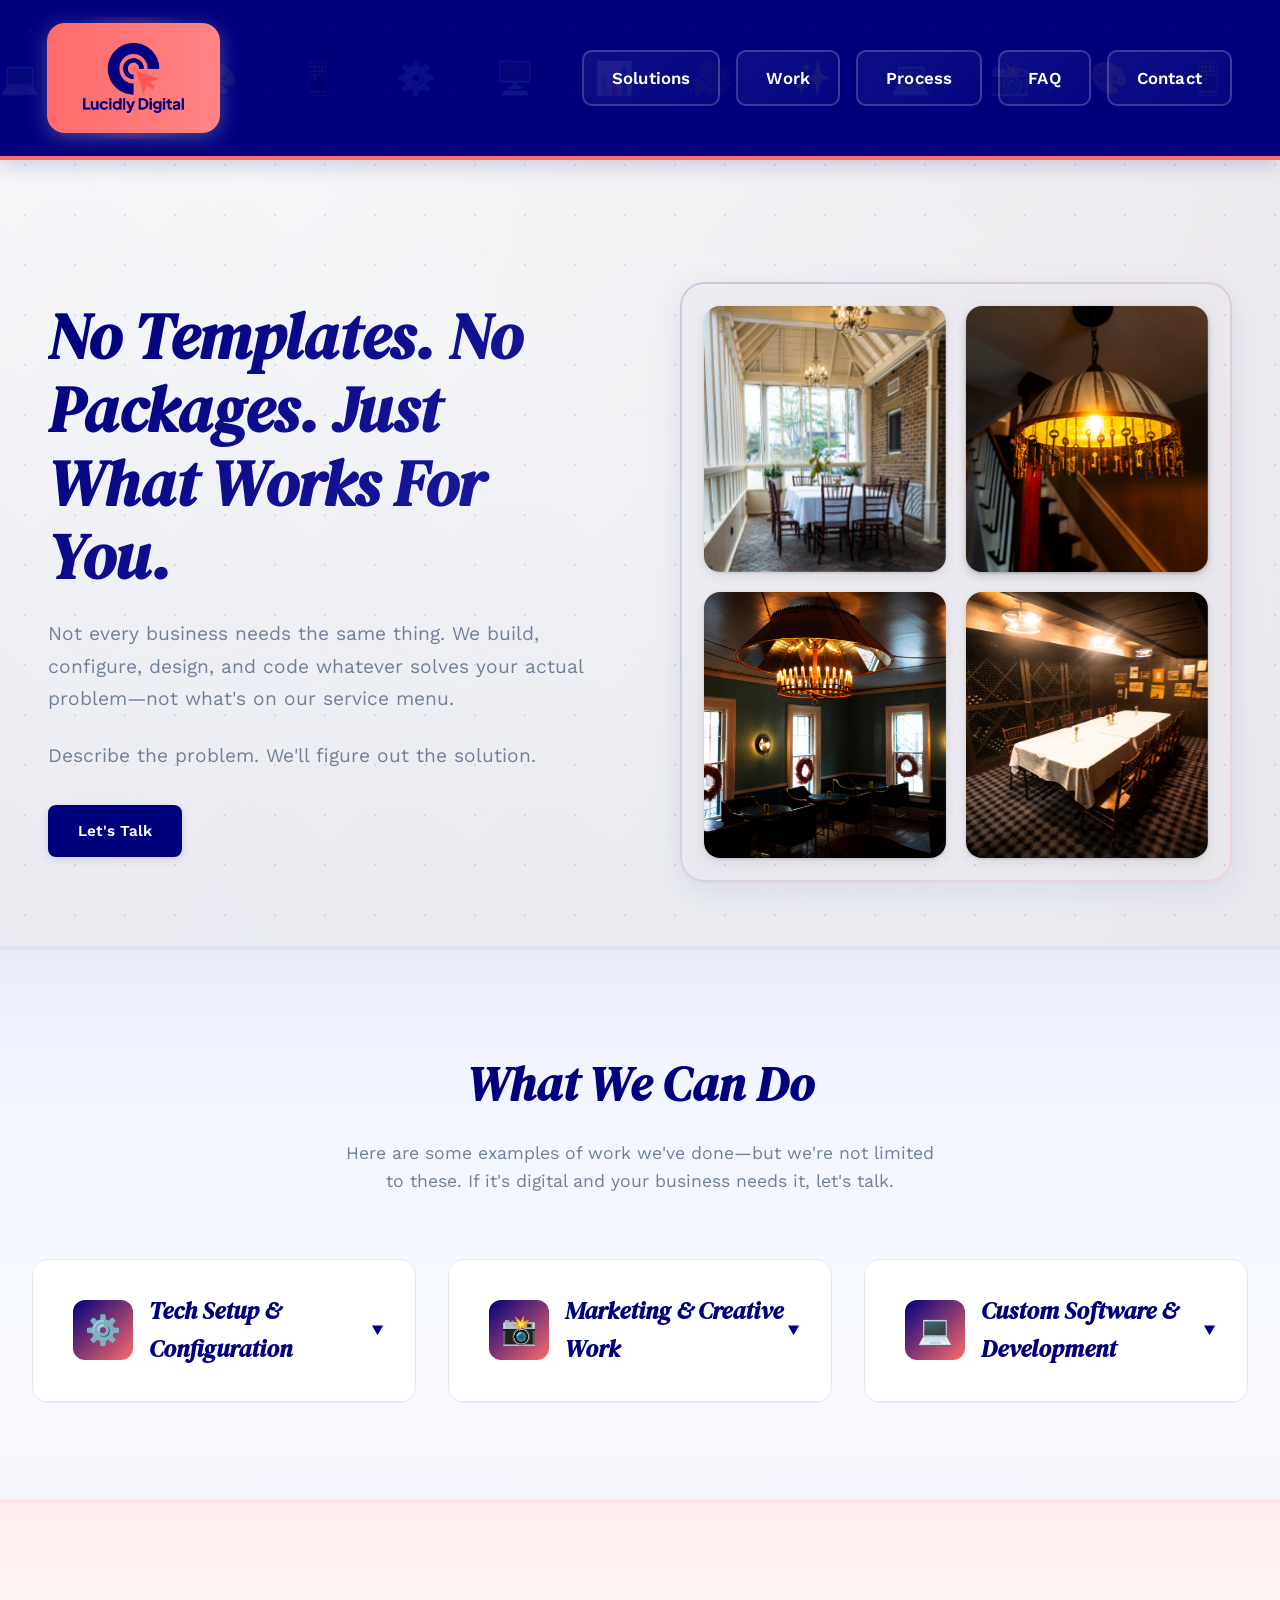
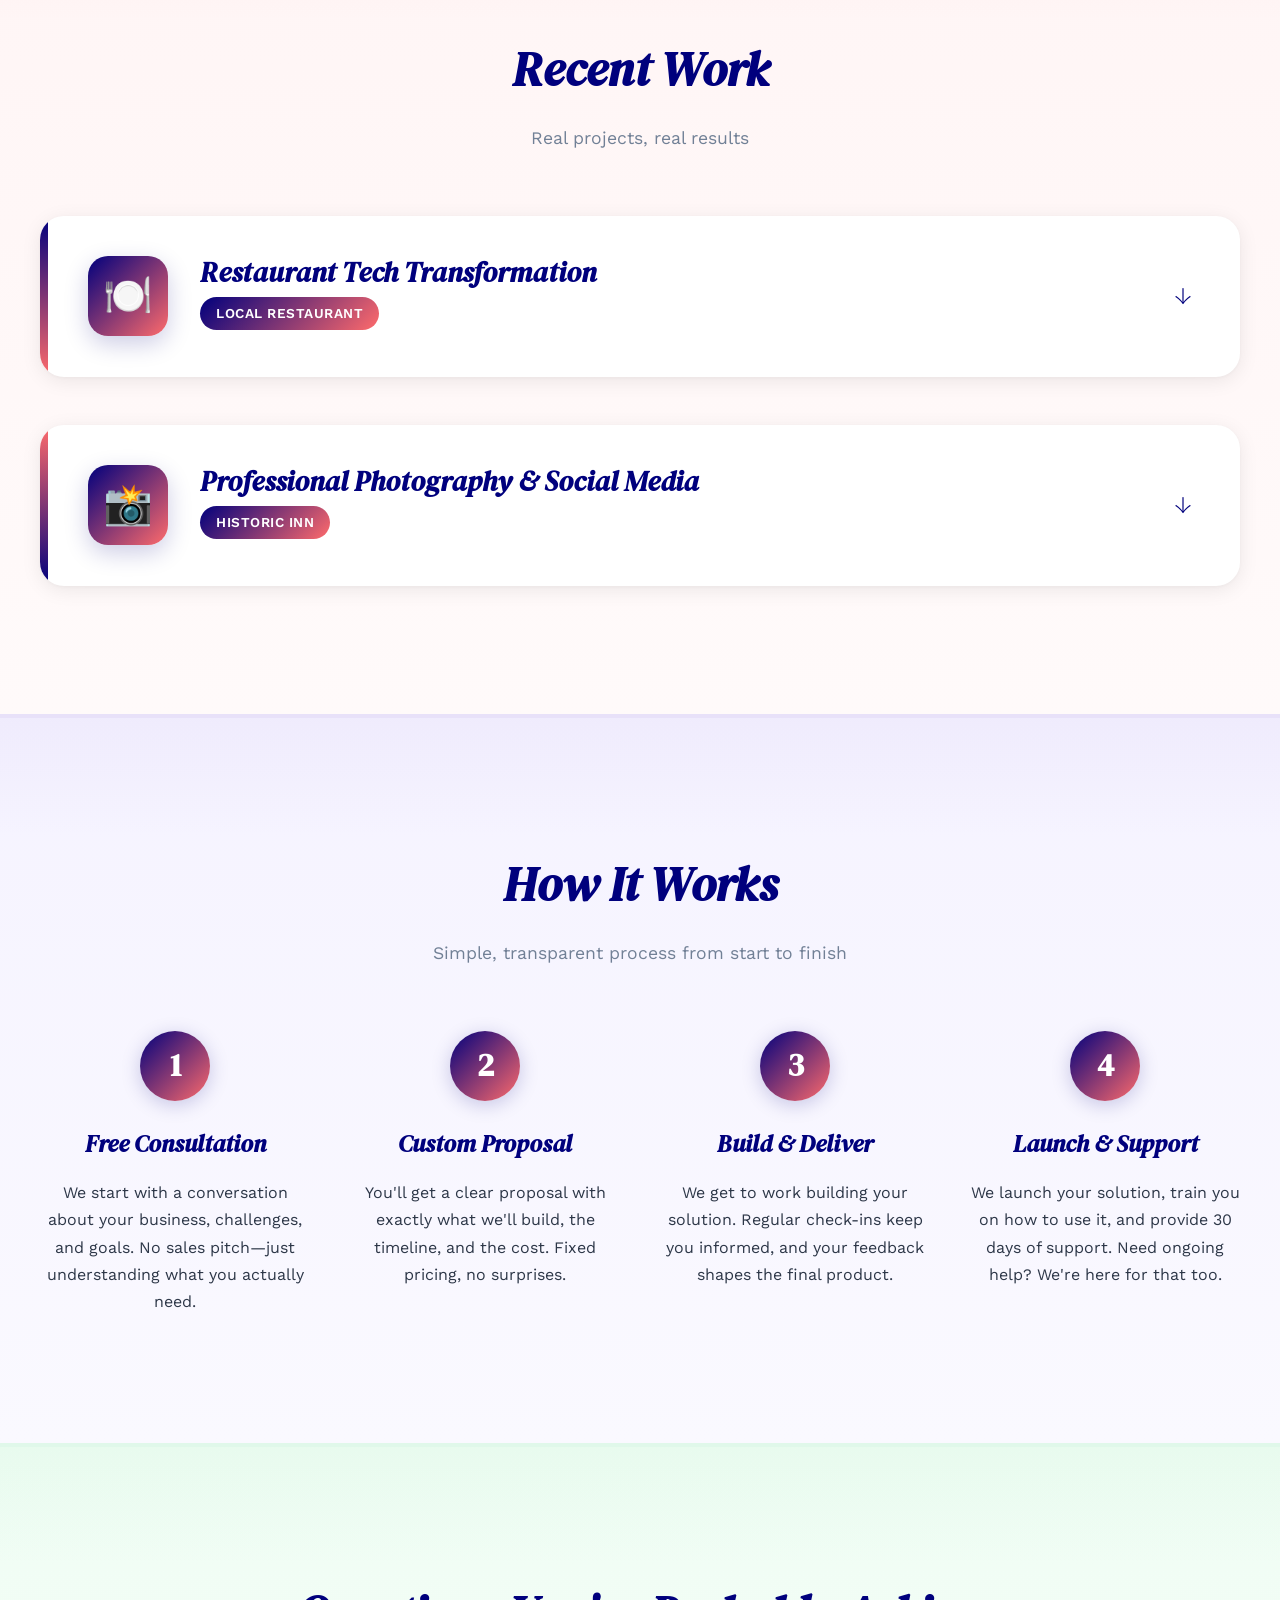
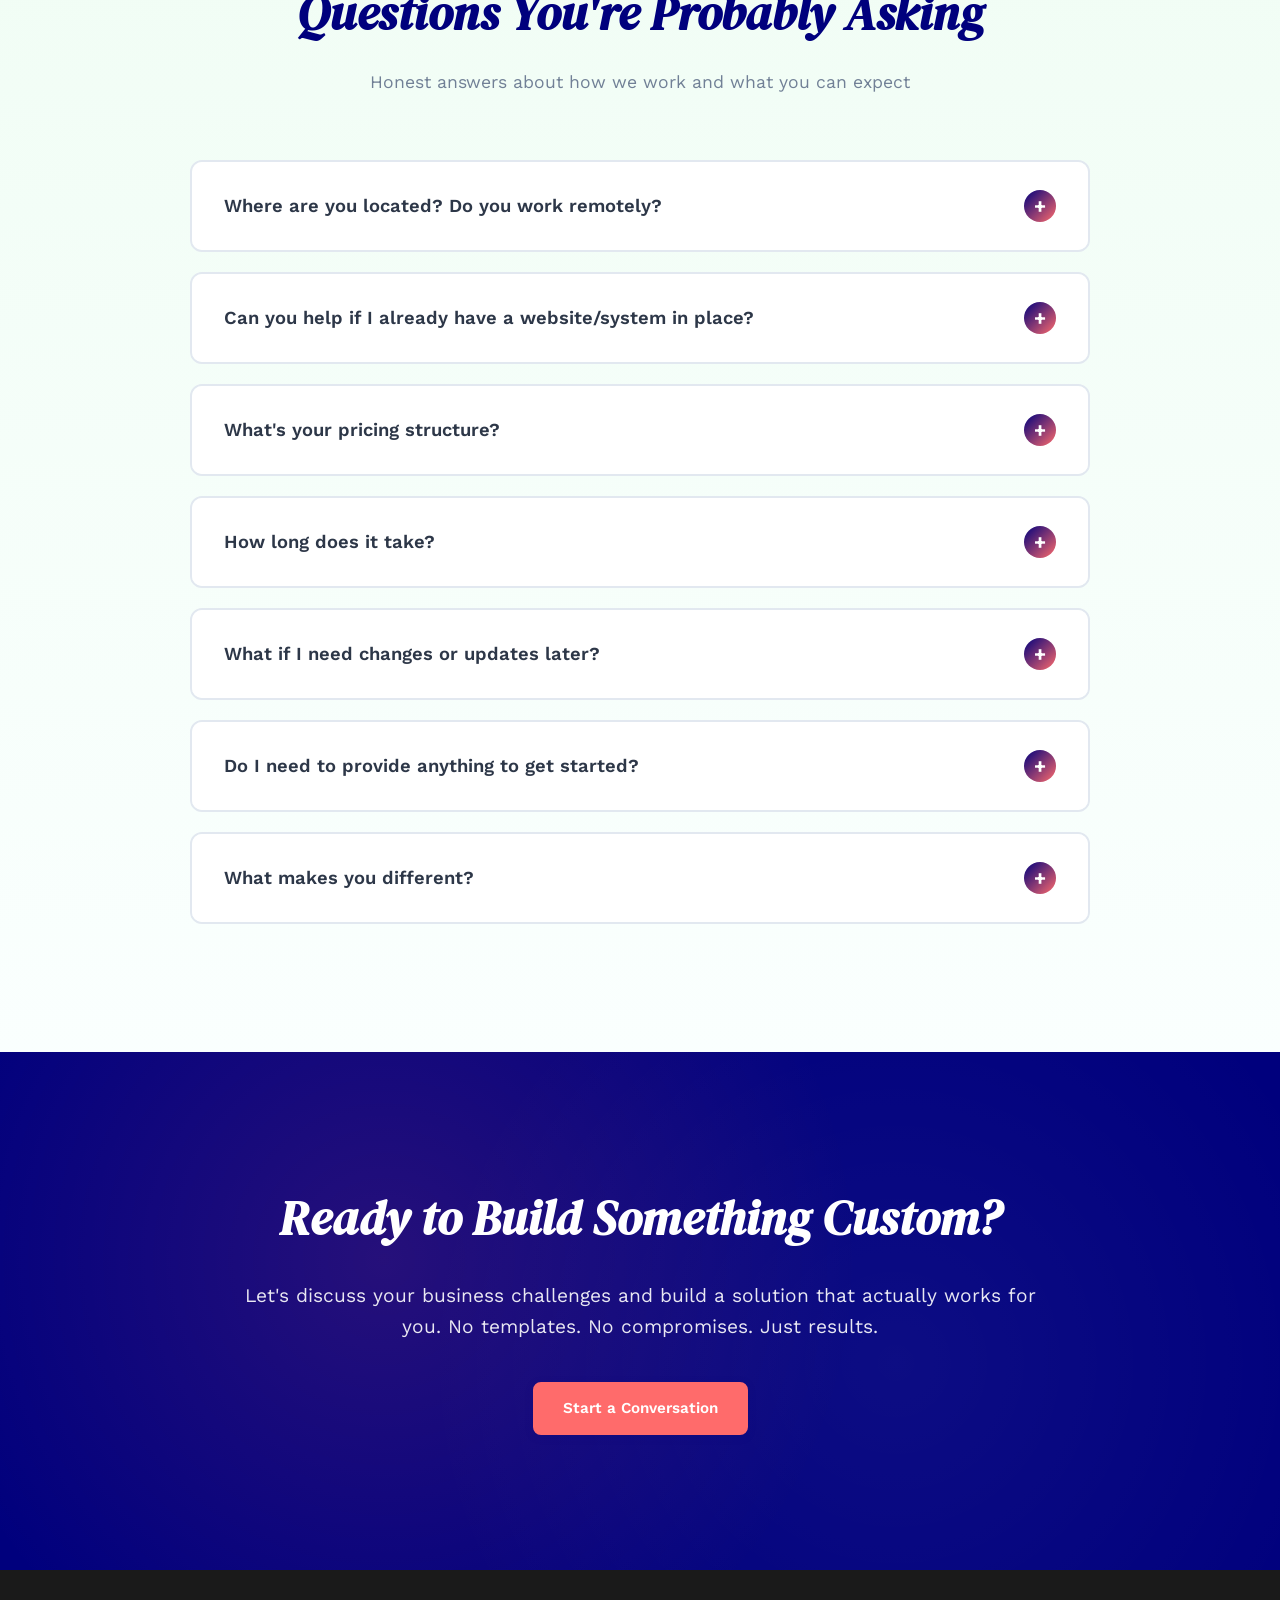
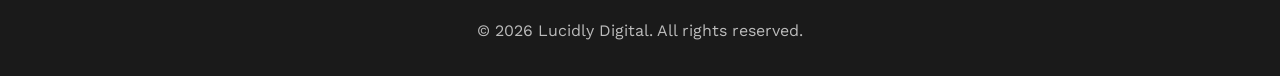
==== index.html @ 1b1ab9f8 "Add files via upload" ====
<!DOCTYPE html>
<html lang="en">
<head>
    <meta charset="UTF-8">
    <meta name="viewport" content="width=device-width, initial-scale=1.0">
    <title>Lucidly Digital - Comprehensive Digital Solutions for Modern Businesses</title>
    <link rel="preconnect" href="https://fonts.googleapis.com">
    <link rel="preconnect" href="https://fonts.gstatic.com" crossorigin>
    <link href="https://fonts.googleapis.com/css2?family=DM+Serif+Display:ital@0;1&family=Work+Sans:wght@300;400;500;600&display=swap" rel="stylesheet">
    <style>
        :root {
            --primary: #00007D;
            --secondary: #F8F9FA;
            --accent: #FF6B6B;
            --text: #2D3748;
            --text-light: #718096;
            --border: #E2E8F0;
            --card-bg: #FFFFFF;
        }

        * {
            margin: 0;
            padding: 0;
            box-sizing: border-box;
            -webkit-tap-highlight-color: transparent;
        }

        body {
            font-family: 'Work Sans', sans-serif;
            background: var(--secondary);
            color: var(--text);
            line-height: 1.6;
            overflow-x: hidden;
            -webkit-font-smoothing: antialiased;
            -moz-osx-font-smoothing: grayscale;
            -webkit-overflow-scrolling: touch;
            scroll-behavior: smooth;
        }

        html {
            scroll-behavior: smooth;
            scroll-padding-top: 100px; /* Account for fixed nav height + extra space */
        }

        /* Navigation - Strong Contrast */
        nav {
            position: fixed;
            top: 0;
            width: 100%;
            background: var(--primary);
            z-index: 1000;
            animation: slideDown 0.8s cubic-bezier(0.16, 1, 0.3, 1);
            box-shadow: 0 4px 20px rgba(0, 0, 125, 0.2);
            overflow: hidden;
        }

        /* Digital graphics background - computers, cameras, code symbols */
        nav::before {
            content: '💻 📸 🎨 📱 ⚙️ 🖥️ 📊 🎥 ✨ 💻 📸 🎨 📱 ⚙️ 🖥️ 📊 🎥 ✨ 💻 📸 🎨 📱 ⚙️ 🖥️ 📊 🎥 ✨ 💻 📸 🎨 📱 ⚙️ 🖥️ 📊 🎥 ✨ 💻 📸 🎨 📱 ⚙️ 🖥️ 📊 🎥 ✨ 💻 📸 🎨 📱 ⚙️ 🖥️ 📊 🎥 ✨ 💻 📸 🎨 📱 ⚙️ 🖥️ 📊 🎥 ✨ 💻 📸 🎨 📱 ⚙️ 🖥️ 📊 🎥 ✨';
            position: absolute;
            top: 0;
            left: 0;
            width: 200%;
            height: 100%;
            font-size: 2rem;
            opacity: 0.08;
            line-height: 90px;
            letter-spacing: 1.5rem;
            white-space: nowrap;
            pointer-events: none;
            display: flex;
            align-items: center;
            animation: iconScroll 60s linear infinite;
        }

        @keyframes iconScroll {
            0% {
                transform: translateX(0);
            }
            100% {
                transform: translateX(-50%);
            }
        }

        /* Accent dots pattern */
        nav::after {
            content: '';
            position: absolute;
            inset: 0;
            background-image: 
                radial-gradient(circle, rgba(255, 107, 107, 0.15) 1.5px, transparent 1.5px),
                radial-gradient(circle, rgba(255, 255, 255, 0.05) 1px, transparent 1px);
            background-size: 60px 60px, 30px 30px;
            background-position: 0 0, 15px 15px;
            opacity: 0.4;
            pointer-events: none;
        }

        /* Accent bar at bottom */
        nav {
            border-bottom: 4px solid var(--accent);
        }

        @keyframes slideDown {
            from {
                transform: translateY(-100%);
                opacity: 0;
            }
            to {
                transform: translateY(0);
                opacity: 1;
            }
        }

        nav .container {
            max-width: 1400px;
            margin: 0 auto;
            padding: 1.5rem 3rem;
            display: flex;
            justify-content: space-between;
            align-items: center;
            position: relative;
            z-index: 10;
        }

        .logo {
            display: flex;
            align-items: center;
            gap: 1.5rem;
            position: relative;
            padding: 1rem 2rem;
            border-radius: 16px;
            background: #ffffff;
            transition: all 0.4s cubic-bezier(0.4, 0, 0.2, 1);
            box-shadow: 
                0 4px 20px rgba(255, 255, 255, 0.3),
                0 2px 8px rgba(0, 0, 0, 0.1);
            z-index: 11;
            animation: logoFloat 4s ease-in-out infinite;
            border: 3px solid var(--accent);
        }

        @keyframes logoFloat {
            0%, 100% {
                transform: translateY(0px);
                box-shadow: 
                    0 4px 20px rgba(255, 255, 255, 0.3),
                    0 2px 8px rgba(0, 0, 0, 0.1);
            }
            50% {
                transform: translateY(-5px);
                box-shadow: 
                    0 8px 30px rgba(255, 255, 255, 0.4),
                    0 4px 16px rgba(255, 107, 107, 0.3);
            }
        }

        /* Glowing animated border */
        .logo::before {
            content: '';
            position: absolute;
            inset: -4px;
            background: linear-gradient(
                90deg,
                var(--accent) 0%,
                #ff8585 50%,
                var(--accent) 100%
            );
            background-size: 200% 100%;
            border-radius: 18px;
            z-index: -1;
            animation: borderGlow 3s linear infinite;
        }

        @keyframes borderGlow {
            0% { background-position: 0% 50%; }
            100% { background-position: 200% 50%; }
        }

        /* Outer glow pulse */
        .logo::after {
            content: '';
            position: absolute;
            inset: -10px;
            background: radial-gradient(
                circle,
                rgba(255, 107, 107, 0.5) 0%,
                transparent 70%
            );
            border-radius: 24px;
            z-index: -2;
            animation: outerGlow 2s ease-in-out infinite;
        }

        @keyframes outerGlow {
            0%, 100% {
                opacity: 0.6;
                transform: scale(1);
            }
            50% {
                opacity: 1;
                transform: scale(1.1);
            }
        }

        .logo:hover {
            transform: scale(1.08);
            border-color: #ff8585;
        }

        .logo-icon {
            height: 70px;
            width: auto;
            transition: all 0.4s cubic-bezier(0.4, 0, 0.2, 1);
            filter: drop-shadow(0 2px 6px rgba(255, 107, 107, 0.4));
            animation: iconBounce 3s ease-in-out infinite;
        }

        @keyframes iconBounce {
            0%, 100% {
                transform: scale(1) rotate(0deg);
            }
            50% {
                transform: scale(1.05) rotate(3deg);
            }
        }

        .logo:hover .logo-icon {
            transform: scale(1.15) rotate(-5deg);
            filter: drop-shadow(0 4px 12px rgba(255, 107, 107, 0.6));
        }

        .logo-text {
            height: 48px;
            width: auto;
        }

        .nav-links {
            display: flex;
            gap: 1rem;
            list-style: none;
            align-items: center;
            z-index: 11;
        }

        .nav-links a {
            color: white;
            text-decoration: none;
            font-weight: 600;
            font-size: 1.05rem;
            letter-spacing: 0.01em;
            padding: 1rem 1.75rem;
            border-radius: 10px;
            transition: all 0.3s ease;
            position: relative;
            border: 2px solid rgba(255, 255, 255, 0.2);
            background: linear-gradient(135deg, 
                rgba(255, 255, 255, 0.05) 0%, 
                rgba(255, 255, 255, 0.02) 100%);
        }

        .nav-links a::before {
            content: '';
            position: absolute;
            top: -4px;
            left: -4px;
            right: -4px;
            bottom: -4px;
            border: 2px solid transparent;
            border-radius: 12px;
            transition: all 0.3s ease;
        }

        .nav-links a:hover {
            background: white;
            color: var(--primary);
            border-color: white;
            transform: translateY(-2px);
        }

        .nav-links a:hover::before {
            border-color: var(--accent);
        }

        /* Active state for current page */
        .nav-links a.active {
            background: rgba(255, 255, 255, 0.15);
            border-color: rgba(255, 255, 255, 0.4);
        }

        /* Mobile Navigation - CSS-Only Dropdown (Checkbox Hack) */
        .nav-toggle {
            display: none;
        }

        .nav-toggle-label {
            display: none;
            cursor: pointer;
            padding: 0.75rem 1rem;
            background: rgba(255, 255, 255, 0.1);
            border: 2px solid rgba(255, 255, 255, 0.3);
            border-radius: 8px;
            color: white;
            font-weight: 600;
            font-size: 0.9rem;
            user-select: none;
        }

        @media (max-width: 768px) {
            .nav-toggle-label {
                display: block;
            }

            nav .container {
                flex-wrap: wrap;
                padding: 1rem;
            }

            .nav-links {
                width: 100%;
                order: 3;
                margin-top: 1rem;
                flex-direction: column;
                max-height: 0;
                overflow: hidden;
                opacity: 0;
                transition: max-height 0.3s ease, opacity 0.3s ease;
                gap: 0;
            }

            /* When checkbox is checked, show menu */
            .nav-toggle:checked ~ .nav-links {
                max-height: 500px;
                opacity: 1;
            }

            .nav-links li {
                width: 100%;
            }

            .nav-links a {
                width: 100%;
                display: block;
                text-align: center;
                padding: 1rem;
                font-size: 1rem;
                border-bottom: 1px solid rgba(255, 255, 255, 0.1);
            }
        }

        @media (max-width: 480px) {
            nav .nav-links {
                top: 70px;
            }

            nav .container {
                padding: 0.75rem 1rem;
            }

            .logo {
                padding: 0.75rem 1.25rem;
            }

            .logo-icon {
                height: 48px;
            }

            .logo-text {
                height: 32px;
            }
        }

        /* Hero Section - Modern integrated design */
        .hero {
            margin-top: 90px;
            padding: 6rem 0 0 0;
            background: linear-gradient(135deg, #f8f9fa 0%, #e8eaf0 100%);
            color: var(--text);
            position: relative;
            overflow: hidden;
        }

        /* Animated gradient background */
        .hero::before {
            content: '';
            position: absolute;
            top: -50%;
            left: -50%;
            width: 200%;
            height: 200%;
            background: linear-gradient(
                45deg,
                transparent 0%,
                rgba(0, 0, 125, 0.03) 25%,
                transparent 50%,
                rgba(255, 107, 107, 0.03) 75%,
                transparent 100%
            );
            animation: gradientShift 15s ease infinite;
            pointer-events: none;
        }

        /* Floating dots */
        .hero::after {
            content: '';
            position: absolute;
            top: 0;
            left: 0;
            width: 100%;
            height: 100%;
            background-image: 
                radial-gradient(circle, rgba(0, 0, 125, 0.1) 1px, transparent 1px),
                radial-gradient(circle, rgba(255, 107, 107, 0.1) 1px, transparent 1px);
            background-size: 50px 50px, 80px 80px;
            background-position: 0 0, 40px 40px;
            animation: floatDots 20s linear infinite;
            pointer-events: none;
        }

        @keyframes floatDots {
            0% { transform: translateY(0) translateX(0); }
            100% { transform: translateY(-50px) translateX(30px); }
        }

        @keyframes gradientShift {
            0% { transform: translate(0, 0) rotate(0deg); }
            50% { transform: translate(-20%, -20%) rotate(180deg); }
            100% { transform: translate(0, 0) rotate(360deg); }
        }

        .hero .container {
            max-width: 1400px;
            margin: 0 auto;
            padding: 6rem 3rem 4rem;
            position: relative;
            z-index: 2;
            display: grid;
            grid-template-columns: 1fr 1fr;
            gap: 5rem;
            align-items: center;
        }

        .hero-content {
            max-width: 600px;
        }

        /* Work gallery integrated into hero */
        .work-gallery {
            padding: 0;
            background: transparent;
        }

        .work-gallery .container {
            max-width: 1400px;
            margin: 0 auto;
            padding: 0;
        }

        /* Work showcase - clean modern grid */
        .work-showcase {
            position: relative;
            display: grid;
            grid-template-columns: repeat(2, 1fr);
            grid-template-rows: repeat(2, 1fr);
            gap: 1.25rem;
            height: 600px;
            border-radius: 24px;
            padding: 1.5rem;
            background: linear-gradient(135deg, 
                rgba(0, 0, 125, 0.02) 0%, 
                rgba(255, 107, 107, 0.02) 100%);
            box-shadow: 
                0 1px 2px rgba(0, 0, 125, 0.04),
                0 8px 32px rgba(0, 0, 125, 0.08);
        }

        .work-showcase::before {
            content: '';
            position: absolute;
            inset: 0;
            border-radius: 24px;
            padding: 2px;
            background: linear-gradient(135deg, 
                rgba(0, 0, 125, 0.15), 
                rgba(255, 107, 107, 0.15));
            -webkit-mask: linear-gradient(#fff 0 0) content-box, 
                          linear-gradient(#fff 0 0);
            -webkit-mask-composite: xor;
            mask-composite: exclude;
        }

        .work-image {
            border-radius: 16px;
            overflow: hidden;
            box-shadow: 
                0 4px 12px rgba(0, 0, 0, 0.08),
                0 1px 3px rgba(0, 0, 0, 0.12);
            transition: all 0.6s cubic-bezier(0.16, 1, 0.3, 1);
            position: relative;
            opacity: 0;
            pointer-events: none;
            background: #f0f0f0;
        }

        .work-image.active {
            opacity: 1;
            pointer-events: auto;
            animation: imageReveal 0.8s cubic-bezier(0.16, 1, 0.3, 1) forwards;
        }

        @keyframes imageReveal {
            from {
                opacity: 0;
                transform: scale(0.94);
            }
            to {
                opacity: 1;
                transform: scale(1);
            }
        }

        .work-image img {
            width: 100%;
            height: 100%;
            object-fit: cover;
            display: block;
            transition: transform 0.6s cubic-bezier(0.16, 1, 0.3, 1);
            image-rendering: auto;
            -webkit-backface-visibility: hidden;
            backface-visibility: hidden;
        }

        .work-image:hover {
            box-shadow: 
                0 12px 32px rgba(0, 0, 0, 0.16),
                0 2px 6px rgba(0, 0, 0, 0.12);
            transform: translateY(-4px);
        }

        .work-image:hover img {
            transform: scale(1.05);
        }

        /* Grid positioning for clean 2x2 layout */
        .work-image[data-position="0"] {
            grid-column: 1;
            grid-row: 1;
        }

        .work-image[data-position="1"] {
            grid-column: 2;
            grid-row: 1;
        }

        .work-image[data-position="2"] {
            grid-column: 1;
            grid-row: 2;
        }

        .work-image[data-position="3"] {
            grid-column: 2;
            grid-row: 2;
        }

        /* Responsive: stack on mobile */
        @media (max-width: 968px) {
            .hero {
                margin-top: 70px;
            }

            .hero .container {
                grid-template-columns: 1fr;
                gap: 3rem;
                padding: 4rem 1.5rem 2rem;
            }

            .hero-content {
                text-align: center;
                max-width: 100%;
            }
            
            .work-showcase {
                height: 450px;
                gap: 1rem;
                padding: 1rem;
            }

            .hero h1 {
                font-size: 2.5rem;
            }

            .hero p {
                font-size: 1.1rem;
            }

            .consultation-text {
                font-size: 0.95rem;
            }
        }

        @media (max-width: 640px) {
            .hero {
                margin-top: 65px;
            }

            .hero .container {
                padding: 2rem 1rem 1.5rem;
                gap: 2rem;
            }

            .work-showcase {
                height: 350px;
                gap: 0.5rem;
                padding: 0.75rem;
            }

            .hero h1 {
                font-size: 2rem;
                line-height: 1.2;
            }

            .hero p {
                font-size: 1rem;
            }

            .consultation-text {
                font-size: 0.9rem;
                margin-bottom: 1.5rem !important;
            }

            .cta-button {
                font-size: 1rem;
                padding: 0.9rem 2rem;
            }
        }

        .hero h1 {
            font-family: 'DM Serif Display', serif;
            font-size: 4rem;
            margin-bottom: 1.5rem;
            font-style: italic;
            line-height: 1.15;
            color: var(--primary);
            animation: fadeInUp 0.8s ease-out 0.2s both;
            background: linear-gradient(135deg, var(--primary) 0%, #1a1a9d 50%, var(--primary) 100%);
            background-size: 200% 100%;
            -webkit-background-clip: text;
            -webkit-text-fill-color: transparent;
            background-clip: text;
            animation: fadeInUp 0.8s ease-out 0.2s both, shimmer 3s ease-in-out infinite;
        }

        @keyframes shimmer {
            0%, 100% { background-position: 0% 50%; }
            50% { background-position: 100% 50%; }
        }

        .hero p {
            font-size: 1.2rem;
            max-width: 540px;
            margin-bottom: 2.5rem;
            font-weight: 400;
            color: var(--text-light);
            line-height: 1.7;
            animation: fadeInUp 0.8s ease-out 0.4s both;
        }

        .consultation-text {
            font-size: 1rem;
            font-weight: 500;
            color: var(--primary);
            margin-bottom: 2rem !important;
            margin-top: -1rem;
            animation: fadeInUp 0.8s ease-out 0.5s both;
        }

        .cta-button {
            display: inline-block;
            background: var(--primary);
            color: white;
            padding: 0.75rem 1.75rem;
            border-radius: 8px;
            text-decoration: none;
            font-weight: 600;
            font-size: 0.95rem;
            transition: all 0.3s cubic-bezier(0.16, 1, 0.3, 1);
            animation: fadeInUp 0.8s ease-out 0.6s both;
            border: 2px solid var(--primary);
            box-shadow: 0 2px 8px rgba(0, 0, 125, 0.15);
            -webkit-tap-highlight-color: transparent;
            touch-action: manipulation;
            position: relative;
            overflow: hidden;
        }

        .cta-button::before {
            content: '';
            position: absolute;
            top: 50%;
            left: 50%;
            width: 0;
            height: 0;
            border-radius: 50%;
            background: rgba(255, 255, 255, 0.2);
            transform: translate(-50%, -50%);
            transition: width 0.6s, height 0.6s;
        }

        .cta-button:hover::before {
            width: 300px;
            height: 300px;
        }

        .cta-button:hover {
            background: #1a1a9d;
            border-color: #1a1a9d;
            transform: translateY(-2px) scale(1.02);
            box-shadow: 0 8px 24px rgba(0, 0, 125, 0.3);
        }

        .cta-button:active {
            transform: translateY(0);
            box-shadow: 0 2px 8px rgba(0, 0, 125, 0.2);
        }

        @keyframes fadeInUp {
            from {
                opacity: 0;
                transform: translateY(30px);
            }
            to {
                opacity: 1;
                transform: translateY(0);
            }
        }

        /* Services Section */
        .services {
            padding: 6rem 2rem;
            max-width: 1200px;
            margin: 0 auto;
        }

        .section-title {
            font-family: 'DM Serif Display', serif;
            font-size: 3rem;
            margin-bottom: 1rem;
            text-align: center;
            color: var(--primary);
            font-style: italic;
            opacity: 0;
            transform: translateY(20px);
        }

        .section-title.visible {
            animation: fadeInUp 0.8s ease forwards;
        }

        .section-subtitle {
            text-align: center;
            color: var(--text-light);
            font-size: 1.1rem;
            margin-bottom: 4rem;
            max-width: 600px;
            margin-left: auto;
            margin-right: auto;
            opacity: 0;
            transform: translateY(20px);
        }

        .section-subtitle.visible {
            animation: fadeInUp 0.8s ease 0.1s forwards;
        }

        .services-grid {
            display: flex;
            flex-wrap: wrap;
            gap: 2rem;
            margin-top: 3rem;
            justify-content: center;
        }
        
        .service-card {
            flex: 1 1 300px;
            max-width: 400px;
        }

        .service-card {
            background: var(--card-bg);
            padding: 2.5rem;
            border-radius: 12px;
            border: 1px solid var(--border);
            transition: all 0.4s cubic-bezier(0.4, 0, 0.2, 1);
            position: relative;
            overflow: hidden;
        }

        .service-card::before {
            content: '';
            position: absolute;
            top: 0;
            left: 0;
            width: 100%;
            height: 4px;
            background: linear-gradient(90deg, var(--accent), #FFB3B3);
            transform: scaleX(0);
            transform-origin: left;
            transition: transform 0.4s cubic-bezier(0.4, 0, 0.2, 1);
        }

        .service-card:hover::before {
            transform: scaleX(1);
        }

        .service-card:hover {
            transform: translateY(-8px);
            box-shadow: 0 20px 40px rgba(0, 0, 0, 0.08);
            border-color: var(--accent);
        }

        .service-icon {
            width: 60px;
            height: 60px;
            background: linear-gradient(135deg, var(--accent), #FFB3B3);
            border-radius: 50%;
            display: flex;
            align-items: center;
            justify-content: center;
            margin-bottom: 1.5rem;
            font-size: 1.8rem;
            transition: transform 0.4s cubic-bezier(0.4, 0, 0.2, 1);
        }

        .service-card:hover .service-icon {
            transform: rotate(10deg) scale(1.1);
        }

        .service-card h3 {
            font-family: 'DM Serif Display', serif;
            font-size: 1.5rem;
            margin-bottom: 1rem;
            color: var(--primary);
        }

        .service-card p {
            color: var(--text-light);
            line-height: 1.7;
            margin-bottom: 1rem;
        }

        .service-list {
            list-style: none;
            margin-top: 1rem;
        }

        .service-list li {
            padding: 0.4rem 0;
            color: var(--text);
            position: relative;
            padding-left: 1.5rem;
        }

        .service-list li::before {
            content: '→';
            position: absolute;
            left: 0;
            color: var(--accent);
            font-weight: bold;
        }

        /* Credibility Section */
        .credibility-section {
            padding: 4rem 2rem;
            background: white;
            border-bottom: 1px solid var(--border);
        }

        .credibility-section .container {
            max-width: 1200px;
            margin: 0 auto;
        }

        .credibility-content {
            display: grid;
            grid-template-columns: repeat(auto-fit, minmax(200px, 1fr));
            gap: 3rem;
            text-align: center;
        }

        .credibility-item {
            display: flex;
            flex-direction: column;
            align-items: center;
            gap: 0.75rem;
        }

        .credibility-icon {
            font-size: 3rem;
            margin-bottom: 0.5rem;
        }

        .credibility-item h3 {
            font-size: 1.5rem;
            font-weight: 700;
            color: var(--primary);
            margin: 0;
            font-family: 'DM Serif Display', serif;
        }

        .credibility-item p {
            font-size: 0.95rem;
            color: var(--text-light);
            margin: 0;
            font-weight: 500;
        }

        /* Industries Section */
        .industries {
            background: var(--primary);
            color: white;
            padding: 6rem 2rem;
        }

        .industries .container {
            max-width: 1200px;
            margin: 0 auto;
        }

        .industries .section-title {
            color: white;
        }

        .industries .section-subtitle {
            color: rgba(255, 255, 255, 0.7);
        }

        .industry-grid {
            display: flex;
            flex-wrap: wrap;
            gap: 2rem;
            margin-top: 3rem;
            justify-content: center;
        }
        
        .industry-item {
            flex: 1 1 200px;
            max-width: 300px;
        }

        .industry-item {
            text-align: center;
            padding: 2rem;
            background: rgba(255, 255, 255, 0.05);
            border-radius: 12px;
            border: 1px solid rgba(255, 255, 255, 0.1);
            transition: all 0.3s ease;
        }

        .industry-item:hover {
            background: rgba(255, 255, 255, 0.08);
            transform: translateY(-5px);
            border-color: var(--accent);
        }

        .industry-item .icon {
            font-size: 2.5rem;
            margin-bottom: 1rem;
        }

        .industry-item h3 {
            font-size: 1.2rem;
            font-weight: 600;
            margin-bottom: 0;
        }

        .industry-item p {
            margin: 0;
            line-height: 1.4;
        }

        /* Industry-Specific Solutions Section */
        .industry-solutions {
            padding: 6rem 2rem;
            background: linear-gradient(180deg, #f0f4ff 0%, #fafbff 100%);
            position: relative;
            border-top: 4px solid rgba(0, 0, 125, 0.1);
        }

        .industry-solutions::before {
            content: '';
            position: absolute;
            top: 0;
            left: 0;
            right: 0;
            height: 120px;
            background: linear-gradient(180deg, 
                rgba(0, 0, 125, 0.03) 0%,
                transparent 100%);
            pointer-events: none;
        }

        .industry-solutions::after {
            content: '';
            position: absolute;
            bottom: 0;
            left: 0;
            right: 0;
            height: 80px;
            background: linear-gradient(180deg, 
                transparent 0%,
                rgba(0, 0, 125, 0.02) 100%);
            pointer-events: none;
        }

        .industry-solutions .container {
            max-width: 1400px;
            margin: 0 auto;
        }

        .solutions-grid {
            display: grid;
            grid-template-columns: repeat(auto-fit, minmax(380px, 1fr));
            gap: 2rem;
            margin-top: 3rem;
            max-width: 1400px;
            margin-left: auto;
            margin-right: auto;
        }
        
        .solution-card {
            background: var(--card-bg);
            padding: 0;
            border-radius: 16px;
            border: 1px solid var(--border);
            transition: all 0.4s cubic-bezier(0.4, 0, 0.2, 1);
            position: relative;
            overflow: hidden;
            align-self: start;
            opacity: 0;
            transform: translateY(30px);
        }

        .solution-card::after {
            content: '';
            position: absolute;
            top: -2px;
            left: -2px;
            right: -2px;
            bottom: -2px;
            background: linear-gradient(45deg, var(--primary), var(--accent), var(--primary));
            border-radius: 16px;
            opacity: 0;
            z-index: -1;
            transition: opacity 0.4s ease;
            filter: blur(10px);
        }

        .solution-card:hover::after {
            opacity: 0.4;
        }

        .solution-card.visible {
            animation: fadeInUp 0.6s ease forwards;
        }

        .solution-card:nth-child(1) { animation-delay: 0.1s; }
        .solution-card:nth-child(2) { animation-delay: 0.2s; }
        .solution-card:nth-child(3) { animation-delay: 0.3s; }

        @keyframes fadeInUp {
            to {
                opacity: 1;
                transform: translateY(0);
            }
        }

        .solution-card::before {
            content: '';
            position: absolute;
            top: 0;
            left: 0;
            width: 100%;
            height: 4px;
            background: linear-gradient(90deg, var(--primary), var(--accent));
            transform: scaleX(0);
            transform-origin: left;
            transition: transform 0.4s cubic-bezier(0.4, 0, 0.2, 1);
        }

        .solution-card:hover::before {
            transform: scaleX(1);
        }

        .solution-card:hover {
            box-shadow: 0 20px 40px rgba(0, 0, 0, 0.1);
            border-color: var(--primary);
        }

        .solution-card.active {
            border-color: var(--primary);
        }

        .solution-card.active::before {
            transform: scaleX(1);
        }

        .solution-header {
            display: flex;
            align-items: center;
            gap: 1rem;
            padding: 2rem 2.5rem;
            margin-bottom: 0;
            border-bottom: 1px solid var(--border);
            cursor: pointer;
            user-select: none;
            position: relative;
            -webkit-tap-highlight-color: transparent;
            touch-action: manipulation;
            transition: background-color 0.2s ease;
        }

        .solution-header:active {
            background-color: rgba(0, 0, 125, 0.03);
        }

        .solution-header::after {
            content: '▼';
            position: absolute;
            right: 2rem;
            font-size: 0.9rem;
            color: var(--primary);
            transition: transform 0.3s ease;
        }

        .solution-card.active .solution-header::after {
            transform: rotate(180deg);
        }

        .solution-icon {
            width: 60px;
            height: 60px;
            background: linear-gradient(135deg, var(--primary), var(--accent));
            border-radius: 12px;
            display: flex;
            align-items: center;
            justify-content: center;
            font-size: 1.8rem;
            transition: transform 0.4s cubic-bezier(0.4, 0, 0.2, 1);
            flex-shrink: 0;
        }

        .solution-header:hover .solution-icon {
            transform: rotate(-5deg) scale(1.1);
        }

        .solution-header h3 {
            font-family: 'DM Serif Display', serif;
            font-size: 1.5rem;
            color: var(--primary);
            font-style: italic;
            margin: 0;
            flex: 1;
        }

        .solution-content {
            max-height: 0;
            overflow: hidden;
            opacity: 0;
            transition: max-height 0.5s ease, opacity 0.3s ease;
        }

        .solution-card.active .solution-content {
            max-height: 1500px;
            opacity: 1;
        }

        .solution-content-inner {
            padding: 2rem 2.5rem 2.5rem;
        }

        .solution-content-inner p {
            margin-bottom: 1.25rem;
            line-height: 1.7;
        }

        .solution-content-inner p:last-child {
            margin-bottom: 0;
        }

        .solution-content-inner ul {
            margin: 1.5rem 0;
        }

        .solution-list {
            list-style: none;
            padding: 0;
            margin: 0;
        }

        .solution-list li {
            padding: 0.85rem 0;
            padding-left: 1.75rem;
            position: relative;
            color: var(--text);
            font-size: 0.95rem;
            line-height: 1.6;
            transition: color 0.3s ease;
        }

        .solution-list li::before {
            content: '→';
            position: absolute;
            left: 0;
            color: var(--accent);
            font-weight: bold;
            transition: transform 0.3s ease;
        }

        .solution-card:hover .solution-list li::before {
            transform: translateX(3px);
        }

        .solution-list li:not(:last-child) {
            border-bottom: 1px solid rgba(0, 0, 0, 0.05);
        }

        /* FAQ Section */
        .faq-section {
            padding: 8rem 2rem;
            background: linear-gradient(180deg, #f0fdf4 0%, #fafffe 100%);
            position: relative;
            border-top: 4px solid rgba(34, 197, 94, 0.12);
        }

        .faq-section::before {
            content: '';
            position: absolute;
            top: 0;
            left: 0;
            right: 0;
            height: 120px;
            background: linear-gradient(180deg, 
                rgba(34, 197, 94, 0.04) 0%,
                transparent 100%);
            pointer-events: none;
        }

        .faq-section::after {
            height: 100px;
            background: linear-gradient(180deg, 
                rgba(0, 0, 125, 0.02) 0%,
                transparent 100%);
            pointer-events: none;
        }

        .faq-section .container {
            max-width: 900px;
            margin: 0 auto;
        }

        .faq-grid {
            display: flex;
            flex-direction: column;
            gap: 1.25rem;
            margin-top: 3rem;
        }

        .faq-item {
            background: white;
            border-radius: 12px;
            border: 2px solid var(--border);
            overflow: hidden;
            transition: all 0.3s ease;
        }

        .faq-item:hover {
            transform: translateY(-2px) rotate(0.5deg);
            border-color: var(--primary);
            box-shadow: 0 8px 24px rgba(0, 0, 125, 0.08);
        }

        .faq-item:hover {
            border-color: var(--primary);
            box-shadow: 0 4px 16px rgba(0, 0, 125, 0.1);
        }

        .faq-item.active {
            border-color: var(--primary);
        }

        .faq-question {
            padding: 1.75rem 2rem;
            cursor: pointer;
            display: flex;
            justify-content: space-between;
            align-items: center;
            gap: 1.5rem;
            user-select: none;
            background: white;
            transition: background 0.3s ease;
        }

        .faq-question:hover {
            background: rgba(0, 0, 125, 0.02);
        }

        .faq-question h3 {
            margin: 0;
            font-size: 1.15rem;
            font-weight: 600;
            color: var(--text);
            flex: 1;
            line-height: 1.4;
        }

        .faq-icon {
            width: 32px;
            height: 32px;
            background: linear-gradient(135deg, var(--primary), var(--accent));
            border-radius: 50%;
            display: flex;
            align-items: center;
            justify-content: center;
            color: white;
            font-size: 1.25rem;
            font-weight: bold;
            transition: transform 0.3s ease;
            flex-shrink: 0;
        }

        .faq-item.active .faq-icon {
            transform: rotate(45deg);
        }

        .faq-answer {
            max-height: 0;
            overflow: hidden;
            opacity: 0;
            transition: max-height 0.4s ease, opacity 0.3s ease, padding 0.3s ease;
        }

        .faq-item.active .faq-answer {
            max-height: 800px;
            opacity: 1;
        }

        .faq-answer-inner {
            padding: 0 2rem 1.75rem 2rem;
            color: var(--text-light);
            line-height: 1.7;
            font-size: 0.98rem;
        }

        .faq-answer-inner p {
            margin: 0 0 1rem 0;
        }

        .faq-answer-inner p:last-child {
            margin-bottom: 0;
        }

        .faq-answer-inner ul {
            margin: 0.75rem 0;
            padding-left: 1.5rem;
        }

        .faq-answer-inner li {
            margin: 0.5rem 0;
        }

        /* Recent Work Section - Matches Solutions Structure */
        .recent-work-section {
            padding: 8rem 2rem;
            background: linear-gradient(180deg, #fff5f5 0%, #fffafa 100%);
            position: relative;
            border-top: 4px solid rgba(255, 107, 107, 0.15);
        }

        .recent-work-section::before {
            content: '';
            position: absolute;
            top: 0;
            left: 0;
            right: 0;
            height: 120px;
            background: linear-gradient(180deg, 
                rgba(255, 107, 107, 0.05) 0%,
                transparent 100%);
            pointer-events: none;
        }

        .recent-work-section .container {
            max-width: 1200px;
            margin: 0 auto;
        }

        .work-grid {
            display: flex;
            flex-direction: column;
            gap: 3rem;
            margin-top: 3rem;
        }

        .work-card {
            background: white;
            padding: 0;
            border-radius: 24px;
            border: none;
            transition: all 0.4s cubic-bezier(0.4, 0, 0.2, 1);
            position: relative;
            overflow: hidden;
            opacity: 0;
            transform: translateY(30px);
            box-shadow: 
                0 4px 20px rgba(0, 0, 0, 0.08),
                0 1px 4px rgba(0, 0, 0, 0.04);
        }

        .work-card::before {
            content: '';
            position: absolute;
            left: 0;
            top: 0;
            bottom: 0;
            width: 8px;
            background: linear-gradient(180deg, var(--primary), var(--accent));
        }

        .work-card:nth-child(even)::before {
            background: linear-gradient(180deg, var(--accent), var(--primary));
        }

        .work-card:hover {
            transform: translateX(8px);
            box-shadow: 
                0 12px 40px rgba(0, 0, 0, 0.12),
                0 4px 12px rgba(0, 0, 0, 0.06);
        }

        .work-card.visible {
            animation: fadeInUp 0.6s ease forwards;
        }

        .work-card:nth-child(1) { animation-delay: 0.1s; }
        .work-card:nth-child(2) { animation-delay: 0.2s; }

        .work-card-header {
            display: flex;
            align-items: flex-start;
            gap: 2rem;
            padding: 2.5rem 3rem;
            margin-bottom: 0;
            cursor: pointer;
            user-select: none;
            position: relative;
            -webkit-tap-highlight-color: transparent;
            touch-action: manipulation;
            transition: background-color 0.2s ease;
            border-bottom: 1px solid transparent;
        }

        .work-card.active .work-card-header {
            border-bottom-color: var(--border);
        }

        .work-card-header:active {
            background-color: rgba(0, 0, 125, 0.02);
        }

        .work-card-header::after {
            content: '↓';
            position: absolute;
            right: 3rem;
            top: 50%;
            transform: translateY(-50%);
            font-size: 1.5rem;
            color: var(--primary);
            transition: transform 0.3s ease;
            font-weight: 300;
        }

        .work-card.active .work-card-header::after {
            transform: translateY(-50%) rotate(180deg);
        }

        .work-icon {
            width: 80px;
            height: 80px;
            background: linear-gradient(135deg, var(--primary), var(--accent));
            border-radius: 20px;
            display: flex;
            align-items: center;
            justify-content: center;
            font-size: 2.5rem;
            flex-shrink: 0;
            box-shadow: 0 8px 24px rgba(0, 0, 125, 0.2);
            position: relative;
        }

        .work-icon::before {
            content: '';
            position: absolute;
            inset: -4px;
            background: linear-gradient(135deg, var(--primary), var(--accent));
            border-radius: 22px;
            opacity: 0;
            filter: blur(12px);
            transition: opacity 0.3s ease;
            z-index: -1;
        }

        .work-card:hover .work-icon::before {
            opacity: 0.6;
        }

        .work-title {
            flex: 1;
        }

        .work-title h3 {
            font-family: 'DM Serif Display', serif;
            font-size: 1.75rem;
            color: var(--primary);
            margin: 0 0 0.5rem 0;
            font-style: italic;
            line-height: 1.2;
        }

        .work-client {
            display: inline-block;
            background: linear-gradient(135deg, var(--primary), var(--accent));
            color: white;
            padding: 0.35rem 1rem;
            border-radius: 20px;
            font-size: 0.85rem;
            font-weight: 600;
            letter-spacing: 0.5px;
            text-transform: uppercase;
        }

        .work-content {
            max-height: 0;
            overflow: hidden;
            opacity: 0;
            transition: max-height 0.5s ease, opacity 0.3s ease;
        }

        .work-card.active .work-content {
            max-height: 1500px;
            opacity: 1;
        }

        .work-description {
            padding: 2.5rem 3rem 3rem;
            background: linear-gradient(180deg, #fafbfc 0%, white 100%);
        }

        .work-description p {
            line-height: 1.8;
            margin-bottom: 1.5rem;
            color: var(--text);
            font-size: 1.05rem;
        }

        .work-description p:last-child {
            margin-bottom: 0;
        }

        .work-description strong {
            color: var(--primary);
            font-weight: 600;
        }

        .work-list {
            list-style: none;
            padding: 0;
            margin: 1.5rem 0;
            display: grid;
            grid-template-columns: repeat(auto-fit, minmax(250px, 1fr));
            gap: 1rem;
        }

        .work-list li {
            padding: 1rem 1.25rem;
            position: relative;
            color: var(--text);
            line-height: 1.6;
            background: white;
            border-radius: 8px;
            border-left: 3px solid var(--accent);
            box-shadow: 0 2px 8px rgba(0, 0, 0, 0.04);
            transition: all 0.2s ease;
        }

        .work-list li:hover {
            transform: translateX(4px);
            border-left-color: var(--primary);
            box-shadow: 0 4px 12px rgba(0, 0, 0, 0.08);
        }

        .work-list li::before {
            content: '→';
            position: absolute;
            left: -1.5rem;
            color: var(--accent);
            font-weight: bold;
            font-size: 1.2rem;
        }

        @media (max-width: 768px) {
            .work-card-header {
                padding: 2rem 1.5rem;
                gap: 1.5rem;
            }

            .work-card-header::after {
                right: 1.5rem;
            }

            .work-icon {
                width: 60px;
                height: 60px;
                font-size: 2rem;
            }

            .work-title h3 {
                font-size: 1.4rem;
            }

            .work-description {
                padding: 2rem 1.5rem;
            }

            .work-list {
                grid-template-columns: 1fr;
            }
        }

        /* How It Works Section */
        .how-it-works-section {
            padding: 8rem 2rem;
            background: linear-gradient(180deg, #f5f3ff 0%, #faf9ff 100%);
            position: relative;
            border-top: 4px solid rgba(100, 50, 200, 0.12);
        }

        .how-it-works-section::before {
            content: '';
            position: absolute;
            top: 0;
            left: 0;
            right: 0;
            height: 120px;
            background: linear-gradient(180deg, 
                rgba(100, 50, 200, 0.04) 0%,
                transparent 100%);
            pointer-events: none;
        }

        .how-it-works-section .container {
            max-width: 1200px;
            margin: 0 auto;
        }

        .steps-grid {
            display: grid;
            grid-template-columns: repeat(auto-fit, minmax(240px, 1fr));
            gap: 2.5rem;
            margin-top: 4rem;
        }

        .step-card {
            text-align: center;
            position: relative;
        }

        .step-number {
            width: 70px;
            height: 70px;
            background: linear-gradient(135deg, var(--primary), var(--accent));
            color: white;
            border-radius: 50%;
            display: flex;
            align-items: center;
            justify-content: center;
            font-size: 2rem;
            font-weight: 700;
            margin: 0 auto 1.5rem;
            font-family: 'DM Serif Display', serif;
            position: relative;
            box-shadow: 0 4px 20px rgba(0, 0, 125, 0.2);
        }

        .step-number::before {
            content: '';
            position: absolute;
            width: 100%;
            height: 100%;
            border-radius: 50%;
            background: linear-gradient(135deg, var(--primary), var(--accent));
            opacity: 0;
            animation: pulse 4s ease-out infinite;
        }

        @keyframes pulse {
            0% {
                transform: scale(1);
                opacity: 0.7;
            }
            50% {
                transform: scale(1.15);
                opacity: 0;
            }
            100% {
                transform: scale(1.3);
                opacity: 0;
            }
        }

        .step-card:nth-child(1) .step-number::before { animation-delay: 0s; }
        .step-card:nth-child(2) .step-number::before { animation-delay: 1s; }
        .step-card:nth-child(3) .step-number::before { animation-delay: 2s; }
        .step-card:nth-child(4) .step-number::before { animation-delay: 3s; }

        .step-card h3 {
            font-family: 'DM Serif Display', serif;
            font-size: 1.5rem;
            color: var(--primary);
            margin: 0 0 1rem 0;
            font-style: italic;
        }

        .step-card p {
            color: var(--text);
            line-height: 1.7;
            margin: 0;
        }

        .cta-inline {
            text-align: center;
            margin-top: 4rem;
            padding-top: 3rem;
            border-top: 2px solid var(--border);
        }

        .cta-inline p {
            font-size: 1.25rem;
            color: var(--text);
            margin: 0 0 1.5rem 0;
            font-weight: 600;
        }

        /* CTA Section - Redesigned */
        .cta-section {
            background: var(--primary);
            padding: 8rem 2rem;
            text-align: center;
            position: relative;
            overflow: hidden;
        }

        .cta-section::before {
            content: '';
            position: absolute;
            top: 0;
            left: 0;
            right: 0;
            height: 100px;
            background: linear-gradient(0deg, 
                transparent 0%,
                rgba(0, 0, 125, 0.3) 100%);
            pointer-events: none;
        }

        .cta-section::after {
            content: '';
            position: absolute;
            top: 0;
            left: 0;
            right: 0;
            bottom: 0;
            background: 
                radial-gradient(circle at 30% 40%, rgba(255, 107, 107, 0.15) 0%, transparent 50%),
                radial-gradient(circle at 70% 60%, rgba(255, 255, 255, 0.05) 0%, transparent 50%);
            pointer-events: none;
        }

        .cta-section .container {
            max-width: 800px;
            margin: 0 auto;
            position: relative;
            z-index: 1;
        }

        .cta-section h2 {
            font-family: 'DM Serif Display', serif;
            font-size: 3rem;
            margin-bottom: 1.5rem;
            font-style: italic;
            color: white;
        }

        .cta-section p {
            font-size: 1.2rem;
            margin-bottom: 2.5rem;
            color: rgba(255, 255, 255, 0.9);
        }

        .cta-section .cta-button {
            background: var(--accent);
            color: white;
            border-color: var(--accent);
        }

        .cta-section .cta-button:hover {
            background: white;
            color: var(--primary);
            border-color: white;
        }

        /* Contact Modal */
        .contact-modal {
            display: none;
            position: fixed;
            z-index: 10000;
            left: 0;
            top: 0;
            width: 100%;
            height: 100%;
            background-color: rgba(0, 0, 0, 0.7);
            backdrop-filter: blur(5px);
            animation: fadeIn 0.3s ease;
        }

        .contact-modal.active {
            display: flex;
            align-items: center;
            justify-content: center;
        }

        .contact-modal-content {
            background: white;
            padding: 3rem;
            border-radius: 20px;
            max-width: 600px;
            width: 90%;
            max-height: 90vh;
            overflow-y: auto;
            position: relative;
            box-shadow: 0 20px 60px rgba(0, 0, 0, 0.3);
            animation: slideUp 0.4s cubic-bezier(0.4, 0, 0.2, 1);
        }

        @keyframes slideUp {
            from {
                opacity: 0;
                transform: translateY(30px);
            }
            to {
                opacity: 1;
                transform: translateY(0);
            }
        }

        .contact-modal-close {
            position: absolute;
            top: 1.5rem;
            right: 1.5rem;
            background: none;
            border: none;
            font-size: 2rem;
            color: var(--text-light);
            cursor: pointer;
            width: 40px;
            height: 40px;
            display: flex;
            align-items: center;
            justify-content: center;
            border-radius: 50%;
            transition: all 0.2s ease;
        }

        .contact-modal-close:hover {
            background: var(--border);
            color: var(--primary);
            transform: rotate(90deg);
        }

        .contact-modal-content h2 {
            font-family: 'DM Serif Display', serif;
            font-size: 2.5rem;
            color: var(--primary);
            font-style: italic;
            margin-bottom: 0.5rem;
        }

        .contact-modal-subtitle {
            color: var(--text-light);
            margin-bottom: 2rem;
            font-size: 1.1rem;
        }

        .form-group {
            margin-bottom: 1.5rem;
        }

        .form-group label {
            display: block;
            margin-bottom: 0.5rem;
            color: var(--primary);
            font-weight: 600;
            font-size: 0.95rem;
        }

        .form-group input,
        .form-group textarea {
            width: 100%;
            padding: 0.875rem 1rem;
            border: 2px solid var(--border);
            border-radius: 8px;
            font-size: 1rem;
            font-family: 'Inter', sans-serif;
            transition: all 0.3s ease;
            background: white;
        }

        .form-group input:focus,
        .form-group textarea:focus {
            outline: none;
            border-color: var(--primary);
            box-shadow: 0 0 0 3px rgba(0, 0, 125, 0.1);
        }

        .form-group textarea {
            resize: vertical;
            min-height: 120px;
        }

        .contact-submit-btn {
            width: 100%;
            padding: 1rem 2rem;
            background: var(--primary);
            color: white;
            border: none;
            border-radius: 8px;
            font-size: 1.1rem;
            font-weight: 600;
            cursor: pointer;
            transition: all 0.3s ease;
            position: relative;
        }

        .contact-submit-btn:hover:not(:disabled) {
            background: #1a1a9d;
            transform: translateY(-2px);
            box-shadow: 0 4px 12px rgba(0, 0, 125, 0.3);
        }

        .contact-submit-btn:disabled {
            opacity: 0.6;
            cursor: not-allowed;
        }

        .contact-form-message {
            margin-top: 1rem;
            padding: 1rem;
            border-radius: 8px;
            text-align: center;
            font-weight: 500;
            display: none;
        }

        .contact-form-message.success {
            display: block;
            background: #d4edda;
            color: #155724;
            border: 1px solid #c3e6cb;
        }

        .contact-form-message.error {
            display: block;
            background: #f8d7da;
            color: #721c24;
            border: 1px solid #f5c6cb;
        }

        @media (max-width: 768px) {
            .contact-modal-content {
                padding: 2rem 1.5rem;
                width: 95%;
            }

            .contact-modal-content h2 {
                font-size: 2rem;
            }
        }

        /* Footer */
        footer {
            background: #1a1a1a;
            color: white;
            padding: 3rem 2rem 2rem;
            position: relative;
        }

        footer::before {
            content: '';
            position: absolute;
            top: 0;
            left: 0;
            right: 0;
            height: 80px;
            background: linear-gradient(0deg, 
                transparent 0%,
                rgba(26, 26, 26, 0.5) 100%);
            pointer-events: none;
        }

        footer .container {
            max-width: 1200px;
            margin: 0 auto;
            text-align: center;
        }

        footer p {
            opacity: 0.7;
        }

        /* Responsive */
        @media (max-width: 768px) {
            .hero .container {
                grid-template-columns: 1fr;
                gap: 2rem;
                padding: 4rem 2rem 3rem;
            }

            .work-showcase {
                grid-template-columns: repeat(2, 1fr);
                gap: 1rem;
                max-width: 100%;
                height: auto;
                min-height: 400px;
                padding: 1rem;
            }

            .hero-content {
                text-align: center;
            }

            .hero h1 {
                font-size: 2.25rem;
                line-height: 1.2;
            }

            .hero p {
                font-size: 1rem;
            }

            .consultation-text {
                font-size: 0.95rem;
            }

            .section-title {
                font-size: 2rem;
                line-height: 1.2;
            }

            .section-subtitle {
                font-size: 0.95rem;
                padding: 0 1rem;
            }

            .services-grid {
                grid-template-columns: 1fr;
            }

            .solutions-grid {
                grid-template-columns: 1fr;
                gap: 1.25rem;
            }

            .solution-card {
                /* Keep padding at 0 for dropdown structure */
            }

            .solution-header {
                padding: 1.5rem 2rem;
            }

            .solution-content-inner {
                padding: 1.5rem 2rem 2rem;
            }

            .cta-section h2 {
                font-size: 2.5rem;
            }

            .cta-section p {
                font-size: 1.1rem;
            }

            .faq-section {
                padding: 6rem 1.5rem;
            }

            .faq-question {
                padding: 1.5rem 1.75rem;
            }

            .faq-answer-inner {
                padding: 0 1.75rem 1.5rem 1.75rem;
            }

            .recent-work-section {
                padding: 6rem 1.5rem;
            }

            .work-grid {
                grid-template-columns: 1fr;
                gap: 2.5rem;
            }

            .work-card {
                padding: 2rem;
            }

            .how-it-works-section {
                padding: 6rem 1.5rem;
            }

            .steps-grid {
                grid-template-columns: repeat(2, 1fr);
                gap: 2rem;
            }
        }

        @media (max-width: 640px) {
            .hero .container {
                padding: 3rem 1.5rem 2.5rem;
                gap: 1.5rem;
            }

            .hero h1 {
                font-size: 1.85rem;
            }

            .hero p {
                font-size: 0.95rem;
            }

            .cta-button {
                width: 100%;
                text-align: center;
                justify-content: center;
            }

            .section-title {
                font-size: 1.75rem;
            }

            .section-subtitle {
                font-size: 0.9rem;
            }

            .credibility-section {
                padding: 3rem 1.5rem;
            }

            .credibility-content {
                grid-template-columns: repeat(2, 1fr);
                gap: 2rem;
            }

            .credibility-icon {
                font-size: 2.5rem;
            }

            .credibility-item h3 {
                font-size: 1.25rem;
            }

            .credibility-item p {
                font-size: 0.85rem;
            }

            .solutions-grid {
                grid-template-columns: 1fr;
                gap: 1rem;
            }

            .solution-card {
                /* Keep padding at 0 for dropdown structure */
            }

            .solution-header {
                padding: 1.25rem 1.25rem;
            }

            .solution-header::after {
                right: 1.25rem;
            }

            .solution-content-inner {
                padding: 1.25rem 1.25rem 1.5rem;
            }

            .solution-header h3 {
                font-size: 1.2rem;
                line-height: 1.3;
            }

            .solution-icon {
                width: 45px;
                height: 45px;
                font-size: 1.4rem;
            }

            .solution-list li {
                font-size: 0.9rem;
                padding: 0.65rem 0;
            }

            .cta-section {
                padding: 4rem 1.5rem;
            }

            .cta-section h2 {
                font-size: 1.75rem;
                line-height: 1.2;
            }

            .recent-work-section {
                padding: 4rem 1.25rem;
            }

            .work-grid {
                gap: 2rem;
            }

            .work-card-header {
                padding: 1.5rem;
            }

            .work-description {
                padding: 1.5rem;
            }

            .work-icon {
                width: 60px;
                height: 60px;
                font-size: 1.75rem;
            }

            .work-title h3 {
                font-size: 1.3rem;
            }

            .how-it-works-section {
                padding: 4rem 1.25rem;
            }

            .steps-grid {
                grid-template-columns: 1fr;
                gap: 2.5rem;
                margin-top: 2.5rem;
            }

            .step-number {
                width: 60px;
                height: 60px;
                font-size: 1.75rem;
            }

            .step-card h3 {
                font-size: 1.3rem;
            }

            .cta-inline {
                margin-top: 3rem;
                padding-top: 2rem;
            }

            .cta-inline p {
                font-size: 1.1rem;
            }

            .faq-section {
                padding: 4rem 1.25rem;
            }

            .faq-question {
                padding: 1.25rem 1.25rem;
                gap: 1rem;
            }

            .faq-question h3 {
                font-size: 1rem;
                line-height: 1.3;
            }

            .faq-icon {
                width: 28px;
                height: 28px;
                font-size: 1.1rem;
            }

            .faq-answer-inner {
                padding: 0 1.25rem 1.25rem 1.25rem;
                font-size: 0.92rem;
            }

            .faq-grid {
                gap: 1rem;
            }

            .cta-section p {
                font-size: 0.95rem;
            }

            .cta-section .cta-button {
                font-size: 1rem;
                padding: 1rem 2rem;
            }

            footer {
                padding: 2rem 1rem 1.5rem;
            }
        }

        /* Extra small mobile devices */
        @media (max-width: 480px) {
            .hero .container {
                padding: 2.5rem 1rem 2rem;
            }

            .hero h1 {
                font-size: 1.65rem;
            }

            .hero p {
                font-size: 0.9rem;
            }

            .work-showcase {
                gap: 0.75rem;
                min-height: 350px;
                padding: 0.75rem;
            }

            .section-title {
                font-size: 1.5rem;
            }

            .section-subtitle {
                font-size: 0.85rem;
                padding: 0 0.5rem;
            }

            .solution-header {
                padding: 1rem 1rem;
                gap: 0.75rem;
            }

            .solution-header::after {
                right: 1rem;
                font-size: 0.8rem;
            }

            .solution-content-inner {
                padding: 1rem 1rem 1.25rem;
            }

            .solution-header h3 {
                font-size: 1.1rem;
            }

            .solution-icon {
                width: 40px;
                height: 40px;
                font-size: 1.3rem;
            }

            .solution-list li {
                font-size: 0.85rem;
                padding: 0.6rem 0;
                padding-left: 1.5rem;
            }

            .cta-section {
                padding: 3.5rem 1rem;
            }

            .cta-section h2 {
                font-size: 1.5rem;
            }

            .cta-section p {
                font-size: 0.9rem;
            }

            .cta-section .cta-button {
                font-size: 0.95rem;
                padding: 0.9rem 1.75rem;
            }
        }

        /* Scroll animations */
        .fade-in {
            opacity: 0;
            transform: translateY(30px);
            transition: opacity 0.6s ease, transform 0.6s ease;
        }

        .fade-in.visible {
            opacity: 1;
            transform: translateY(0);
        }

        /* Lightbox Gallery Styles */
        .lightbox {
            display: none;
            position: fixed;
            top: 0;
            left: 0;
            width: 100%;
            height: 100%;
            background: rgba(0, 0, 0, 0.95);
            z-index: 10000;
            justify-content: center;
            align-items: center;
        }

        .lightbox.active {
            display: flex;
        }

        .lightbox-content {
            position: relative;
            max-width: 90%;
            max-height: 90%;
            display: flex;
            align-items: center;
            justify-content: center;
        }

        .lightbox-image {
            max-width: 100%;
            max-height: 90vh;
            object-fit: contain;
            border-radius: 8px;
            box-shadow: 0 10px 50px rgba(0, 0, 0, 0.5);
        }

        .lightbox-close {
            position: absolute;
            top: 20px;
            right: 20px;
            width: 50px;
            height: 50px;
            background: white;
            border: none;
            border-radius: 50%;
            font-size: 24px;
            cursor: pointer;
            display: flex;
            align-items: center;
            justify-content: center;
            transition: all 0.3s ease;
            z-index: 10001;
            color: var(--primary);
            font-weight: bold;
        }

        .lightbox-close:hover {
            background: var(--accent);
            color: white;
            transform: rotate(90deg);
        }

        .lightbox-prev,
        .lightbox-next {
            position: absolute;
            top: 50%;
            transform: translateY(-50%);
            width: 50px;
            height: 50px;
            background: white;
            border: none;
            border-radius: 50%;
            font-size: 24px;
            cursor: pointer;
            display: flex;
            align-items: center;
            justify-content: center;
            transition: all 0.3s ease;
            color: var(--primary);
            font-weight: bold;
            z-index: 10001;
        }

        .lightbox-prev {
            left: 20px;
        }

        .lightbox-next {
            right: 20px;
        }

        .lightbox-prev:hover,
        .lightbox-next:hover {
            background: var(--accent);
            color: white;
            transform: translateY(-50%) scale(1.1);
        }

        .lightbox-counter {
            position: absolute;
            bottom: 20px;
            left: 50%;
            transform: translateX(-50%);
            background: white;
            padding: 10px 20px;
            border-radius: 25px;
            color: var(--primary);
            font-weight: 600;
            font-size: 14px;
            z-index: 10001;
        }

        /* Make work images clickable */
        .work-image {
            cursor: pointer;
            position: relative;
        }

        .work-image::after {
            content: '🔍';
            position: absolute;
            top: 50%;
            left: 50%;
            transform: translate(-50%, -50%);
            font-size: 3rem;
            opacity: 0;
            transition: opacity 0.3s ease;
            pointer-events: none;
        }

        .work-image:hover::after {
            opacity: 0.9;
        }

        .work-image:hover img {
            filter: brightness(0.7);
        }

        @media (max-width: 768px) {
            .lightbox-prev,
            .lightbox-next {
                width: 40px;
                height: 40px;
                font-size: 20px;
            }

            .lightbox-prev {
                left: 10px;
            }

            .lightbox-next {
                right: 10px;
            }

            .lightbox-close {
                top: 10px;
                right: 10px;
                width: 40px;
                height: 40px;
                font-size: 20px;
            }

            .lightbox-counter {
                bottom: 10px;
                padding: 8px 16px;
                font-size: 12px;
            }
        }

        /* Ensure cards are visible even if JS fails */
        .service-card,
        .solution-card {
            animation: fadeInAuto 0.6s ease forwards;
        }

        @keyframes fadeInAuto {
            from {
                opacity: 0;
                transform: translateY(30px);
            }
            to {
                opacity: 1;
                transform: translateY(0);
            }
        }
    </style>
</head>
<body>
    <nav>
        <div class="container">
            <a href="#" class="logo">
                <img src="logo.png" alt="Lucidly Digital Icon" class="logo-icon">
            </a>
            <input type="checkbox" id="nav-toggle" class="nav-toggle">
            <label for="nav-toggle" class="nav-toggle-label">Menu ☰</label>
            <ul class="nav-links" id="nav-links">
                <li><a href="#services">Solutions</a></li>
                <li><a href="#work">Work</a></li>
                <li><a href="#how-it-works">Process</a></li>
                <li><a href="#faq">FAQ</a></li>
                <li><a href="#contact">Contact</a></li>
            </ul>
        </div>
    </nav>

    <section class="hero">
        <div class="container">
            <div class="hero-content">
                <h1>No Templates. No Packages. Just What Works For You.</h1>
                <p>Not every business needs the same thing. We build, configure, design, and code whatever solves your actual problem—not what's on our service menu.</p>
                <p class="consultation-text">Describe the problem. We'll figure out the solution.</p>
                <a href="#" onclick="openContactModal(); return false;" class="cta-button">Let's Talk</a>
            </div>
            
            <div class="work-showcase">
                <!-- Image 1 -->
                <div class="work-image active" data-position="0" data-image="1">
                    <img src="work-1.jpg" alt="Portfolio Image 1" loading="eager">
                </div>
                <!-- Image 2 -->
                <div class="work-image active" data-position="1" data-image="2">
                    <img src="work-2.jpg" alt="Portfolio Image 2" loading="eager">
                </div>
                <!-- Image 3 -->
                <div class="work-image active" data-position="2" data-image="3">
                    <img src="work-3.jpg" alt="Portfolio Image 3" loading="eager">
                </div>
                <!-- Image 4 -->
                <div class="work-image active" data-position="3" data-image="4">
                    <img src="work-4.jpg" alt="Portfolio Image 4" loading="eager">
                </div>
                
                <!-- Image 5 -->
                <div class="work-image" data-position="0" data-image="5">
                    <img src="work-5.jpg" alt="Portfolio Image 5" loading="lazy">
                </div>
                <!-- Image 6 -->
                <div class="work-image" data-position="1" data-image="6">
                    <img src="work-6.jpg" alt="Portfolio Image 6" loading="lazy">
                </div>
                <!-- Image 7 -->
                <div class="work-image" data-position="2" data-image="7">
                    <img src="work-7.jpg" alt="Portfolio Image 7" loading="lazy">
                </div>
                <!-- Image 8 -->
                <div class="work-image" data-position="3" data-image="8">
                    <img src="work-8.jpg" alt="Portfolio Image 8" loading="lazy">
                </div>
                
                <!-- Image 9 -->
                <div class="work-image" data-position="0" data-image="9">
                    <img src="work-9.jpg" alt="Portfolio Image 9" loading="lazy">
                </div>
                <!-- Image 10 -->
                <div class="work-image" data-position="1" data-image="10">
                    <img src="work-10.png" alt="Portfolio Image 10" loading="lazy">
                </div>
                <!-- Image 11 -->
                <div class="work-image" data-position="2" data-image="11">
                    <img src="work-11.png" alt="Portfolio Image 11" loading="lazy">
                </div>
                <!-- Image 12 -->
                <div class="work-image" data-position="3" data-image="12">
                    <img src="work-12.png" alt="Portfolio Image 12" loading="lazy">
                </div>
            </div>
        </div>
    </section>

    <section id="services" class="industry-solutions">
        <div class="container">
            <h2 class="section-title">What We Can Do</h2>
            <p class="section-subtitle">Here are some examples of work we've done—but we're not limited to these. If it's digital and your business needs it, let's talk.</p>
            
            <div class="solutions-grid">
                <div class="solution-card">
                    <div class="solution-header" onclick="this.parentElement.classList.toggle('active')">
                        <div class="solution-icon">⚙️</div>
                        <h3>Tech Setup & Configuration</h3>
                    </div>
                    <div class="solution-content">
                        <div class="solution-content-inner">
                            <p>Sometimes you don't need custom software—you just need someone who actually knows how to configure the systems you already have.</p>
                            
                            <p><strong>This could be:</strong></p>
                            <ul class="solution-list">
                                <li>POS systems (Toast, Square, Clover)</li>
                                <li>E-commerce platforms (Shopify, WooCommerce)</li>
                                <li>Booking and reservation systems</li>
                                <li>Payment processors and accounting software</li>
                                <li>CRM and email marketing tools</li>
                                <li>Pretty much any business software that needs proper setup</li>
                            </ul>
                            
                            <p>If your tech isn't working together the way it should, we can fix it.</p>
                        </div>
                    </div>
                </div>

                <div class="solution-card">
                    <div class="solution-header" onclick="this.parentElement.classList.toggle('active')">
                        <div class="solution-icon">📸</div>
                        <h3>Marketing & Creative Work</h3>
                    </div>
                    <div class="solution-content">
                        <div class="solution-content-inner">
                            <p>Your business looks better in person than it does online. We can fix that.</p>
                            
                            <p><strong>This could be:</strong></p>
                            <ul class="solution-list">
                                <li>Professional photography (spaces, products, team, events)</li>
                                <li>Social media management and content creation</li>
                                <li>Graphic design (logos, menus, business cards, signage)</li>
                                <li>Website design and development</li>
                                <li>Email campaigns and local SEO</li>
                                <li>Digital advertising</li>
                            </ul>
                            
                            <p>If you need your online presence to represent your business, we can handle it.</p>
                        </div>
                    </div>
                </div>

                <div class="solution-card">
                    <div class="solution-header" onclick="this.parentElement.classList.toggle('active')">
                        <div class="solution-icon">💻</div>
                        <h3>Custom Software & Development</h3>
                    </div>
                    <div class="solution-content">
                        <div class="solution-content-inner">
                            <p>When off-the-shelf software doesn't cut it, we build exactly what you need from scratch.</p>
                            
                            <p>We've been coding for 10+ years. If it can be built with code, we can build it.</p>
                            
                            <p><strong>This could be:</strong></p>
                            <ul class="solution-list">
                                <li>Custom web applications and dashboards</li>
                                <li>Booking and scheduling systems tailored to your workflow</li>
                                <li>Client portals and customer-facing tools</li>
                                <li>Internal automation and workflow tools</li>
                                <li>Mobile apps (iOS and Android)</li>
                                <li>API integrations between your existing systems</li>
                                <li>E-commerce with specific features you can't get elsewhere</li>
                                <li>Basically anything that requires custom code</li>
                            </ul>
                            
                            <p>If you need something built that doesn't exist yet, we should talk.</p>
                        </div>
                    </div>
                </div>
            </div>
        </div>
    </section>

    <section id="work" class="recent-work-section">
        <div class="container">
            <h2 class="section-title">Recent Work</h2>
            <p class="section-subtitle">Real projects, real results</p>
            
            <div class="work-grid">
                <div class="work-card">
                    <div class="work-card-header" onclick="this.parentElement.classList.toggle('active')">
                        <div class="work-icon">🍽️</div>
                        <div class="work-title">
                            <h3>Restaurant Tech Transformation</h3>
                            <p class="work-client">Local Restaurant</p>
                        </div>
                    </div>
                    <div class="work-content">
                        <div class="work-description">
                            <p><strong>The Challenge:</strong> Managing orders from multiple delivery platforms, disconnected POS system, and constant menu updates across different apps was overwhelming staff and creating errors.</p>
                            
                            <p><strong>What We Did:</strong></p>
                            <ul class="work-list">
                                <li>Complete Toast POS setup and configuration</li>
                                <li>Integrated DoorDash, Uber Eats, and Grubhub</li>
                                <li>Synced menus across all platforms</li>
                                <li>Staff training and documentation</li>
                                <li>Ongoing IT support</li>
                            </ul>
                            
                            <p><strong>The Result:</strong> Streamlined operations, fewer order errors, and staff can now focus on customers instead of fighting with technology.</p>
                        </div>
                    </div>
                </div>

                <div class="work-card">
                    <div class="work-card-header" onclick="this.parentElement.classList.toggle('active')">
                        <div class="work-icon">📸</div>
                        <div class="work-title">
                            <h3>Professional Photography & Social Media</h3>
                            <p class="work-client">Historic Inn</p>
                        </div>
                    </div>
                    <div class="work-content">
                        <div class="work-description">
                            <p><strong>The Challenge:</strong> A beautiful property with a lot of character, but they needed fresh, professional imagery and a consistent social media presence to showcase it online.</p>
                            
                            <p><strong>What We Did:</strong></p>
                            <ul class="work-list">
                                <li>Professional photo shoot capturing the property's unique charm</li>
                                <li>Developed a content strategy and consistent posting schedule</li>
                                <li>Handle ongoing social media management and engagement</li>
                                <li>Built a cohesive brand presence across platforms</li>
                            </ul>
                            
                            <p><strong>The Result:</strong> A polished online presence that truly represents the quality and character of the property, helping attract guests who appreciate what makes it special.</p>
                        </div>
                    </div>
                </div>
            </div>
        </div>
    </section>

    <section id="how-it-works" class="how-it-works-section">
        <div class="container">
            <h2 class="section-title">How It Works</h2>
            <p class="section-subtitle">Simple, transparent process from start to finish</p>
            
            <div class="steps-grid">
                <div class="step-card">
                    <div class="step-number">1</div>
                    <h3>Free Consultation</h3>
                    <p>We start with a conversation about your business, challenges, and goals. No sales pitch—just understanding what you actually need.</p>
                </div>

                <div class="step-card">
                    <div class="step-number">2</div>
                    <h3>Custom Proposal</h3>
                    <p>You'll get a clear proposal with exactly what we'll build, the timeline, and the cost. Fixed pricing, no surprises.</p>
                </div>

                <div class="step-card">
                    <div class="step-number">3</div>
                    <h3>Build & Deliver</h3>
                    <p>We get to work building your solution. Regular check-ins keep you informed, and your feedback shapes the final product.</p>
                </div>

                <div class="step-card">
                    <div class="step-number">4</div>
                    <h3>Launch & Support</h3>
                    <p>We launch your solution, train you on how to use it, and provide 30 days of support. Need ongoing help? We're here for that too.</p>
                </div>
            </div>

        </div>
    </section>

    <section id="faq" class="faq-section">
        <div class="container">
            <h2 class="section-title">Questions You're Probably Asking</h2>
            <p class="section-subtitle">Honest answers about how we work and what you can expect</p>
            
            <div class="faq-grid">
                <div class="faq-item">
                    <div class="faq-question" onclick="this.parentElement.classList.toggle('active')">
                        <h3>Where are you located? Do you work remotely?</h3>
                        <div class="faq-icon">+</div>
                    </div>
                    <div class="faq-answer">
                        <div class="faq-answer-inner">
                            <p>We work with businesses nationwide. Most of our work can be done remotely—consultations over video call, development work from anywhere, and digital deliverables sent electronically.</p>
                            <p>For services that require on-site work (like professional photography or in-person training), we travel to you. Location isn't a barrier to working together.</p>
                        </div>
                    </div>
                </div>

                <div class="faq-item">
                    <div class="faq-question" onclick="this.parentElement.classList.toggle('active')">
                        <h3>Can you help if I already have a website/system in place?</h3>
                        <div class="faq-icon">+</div>
                    </div>
                    <div class="faq-answer">
                        <div class="faq-answer-inner">
                            <p>Yes. We can work with what you already have—whether that's updating an existing website, fixing issues with your current setup, integrating new tools, or building additions to your current systems.</p>
                            <p>Not everything needs to be rebuilt from scratch. Sometimes the best solution is improving what's already working.</p>
                        </div>
                    </div>
                </div>

                <div class="faq-item">
                    <div class="faq-question" onclick="this.parentElement.classList.toggle('active')">
                        <h3>What's your pricing structure?</h3>
                        <div class="faq-icon">+</div>
                    </div>
                    <div class="faq-answer">
                        <div class="faq-answer-inner">
                            <p>Every engagement is different, so pricing is customized based on your specific needs and scope.</p>
                            <p><strong>Our approach:</strong></p>
                            <ul>
                                <li>Free initial consultation to understand your requirements</li>
                                <li>Fixed-price quotes for one-time builds—no hourly billing surprises</li>
                                <li>Monthly retainers for ongoing work like social media management or IT support</li>
                                <li>Clear deliverables and timeline outlined upfront</li>
                                <li>No hidden fees or change orders unless you change the scope</li>
                            </ul>
                            <p>Once we understand what you need, we'll give you an exact quote. Simple builds cost less, complex custom software costs more—we'll be transparent about pricing.</p>
                        </div>
                    </div>
                </div>

                <div class="faq-item">
                    <div class="faq-question" onclick="this.parentElement.classList.toggle('active')">
                        <h3>How long does it take?</h3>
                        <div class="faq-icon">+</div>
                    </div>
                    <div class="faq-answer">
                        <div class="faq-answer-inner">
                            <p>Timelines vary based on what you need. During your free consultation, we'll give you a realistic timeline for your specific situation.</p>
                            <p><strong>For one-time builds:</strong></p>
                            <ul>
                                <li><strong>Discovery & Planning:</strong> We dive deep into your needs and map out the solution</li>
                                <li><strong>Development:</strong> Regular check-ins keep you informed as we build</li>
                                <li><strong>Testing & Refinement:</strong> Your feedback shapes the final product</li>
                                <li><strong>Launch & Training:</strong> We ensure you're confident using your new tools</li>
                            </ul>
                            <p><strong>For ongoing services:</strong> Social media management, IT support, and marketing work happens on a continuous basis with regular deliverables.</p>
                            <p>We don't overpromise timelines to win business. If something will take 8 weeks, we'll tell you 8 weeks upfront—not "2 weeks" only to miss the deadline later.</p>
                        </div>
                    </div>
                </div>

                <div class="faq-item">
                    <div class="faq-question" onclick="this.parentElement.classList.toggle('active')">
                        <h3>What if I need changes or updates later?</h3>
                        <div class="faq-icon">+</div>
                    </div>
                    <div class="faq-answer">
                        <div class="faq-answer-inner">
                            <p>Your business changes, and your digital tools should change with it. We're available for updates, new features, or modifications whenever you need them.</p>
                            <p>For one-off changes, we can quote them individually. For ongoing needs, monthly retainer arrangements often make more sense. Either way, we're here when you need us.</p>
                        </div>
                    </div>
                </div>

                <div class="faq-item">
                    <div class="faq-question" onclick="this.parentElement.classList.toggle('active')">
                        <h3>Do I need to provide anything to get started?</h3>
                        <div class="faq-icon">+</div>
                    </div>
                    <div class="faq-answer">
                        <div class="faq-answer-inner">
                            <p>Just come to the consultation ready to talk about your business and what you're trying to accomplish. We'll guide you through everything else.</p>
                            <p>If you have existing assets (logos, photos, access to current systems), great—we'll work with them. If not, we can create what's needed or help you get access to what we need.</p>
                        </div>
                    </div>
                </div>

                <div class="faq-item">
                    <div class="faq-question" onclick="this.parentElement.classList.toggle('active')">
                        <h3>What makes you different?</h3>
                        <div class="faq-icon">+</div>
                    </div>
                    <div class="faq-answer">
                        <div class="faq-answer-inner">
                            <p>We're engineers who build custom solutions, not salespeople selling packages.</p>
                            <p><strong>What you get:</strong></p>
                            <ul>
                                <li><strong>Direct access:</strong> Work directly with the person building your solution—no account managers in the middle</li>
                                <li><strong>Built from scratch:</strong> We write actual code for your specific needs, not template customization</li>
                                <li><strong>Engineering mindset:</strong> We focus on solving your problem efficiently, not upselling you on features</li>
                                <li><strong>Honest feedback:</strong> If your idea needs work or there's a better approach, we'll tell you</li>
                                <li><strong>Fast decisions:</strong> Need to change direction? No committees, no approvals—we just do it</li>
                            </ul>
                        </div>
                    </div>
                </div>
            </div>
        </div>
    </section>

    <section id="contact" class="cta-section">
        <div class="container">
            <h2>Ready to Build Something Custom?</h2>
            <p>Let's discuss your business challenges and build a solution that actually works for you. No templates. No compromises. Just results.</p>
            <a href="#" onclick="openContactModal(); return false;" class="cta-button">Start a Conversation</a>
        </div>
    </section>

    <!-- Lightbox Gallery -->
    <div class="lightbox" id="lightbox">
        <button class="lightbox-close" onclick="closeLightbox()">&times;</button>
        <button class="lightbox-prev" onclick="changeLightboxImage(-1)">&#10094;</button>
        <div class="lightbox-content">
            <img class="lightbox-image" id="lightbox-img" src="" alt="Gallery Image">
        </div>
        <button class="lightbox-next" onclick="changeLightboxImage(1)">&#10095;</button>
        <div class="lightbox-counter" id="lightbox-counter">1 / 12</div>
    </div>

    <!-- Contact Form Modal -->
    <div id="contact-modal" class="contact-modal">
        <div class="contact-modal-content">
            <button class="contact-modal-close" onclick="closeContactModal()">&times;</button>
            <h2>Let's Talk</h2>
            <p class="contact-modal-subtitle">Tell us about your project and we'll get back to you soon.</p>
            
            <form id="contact-form" onsubmit="handleContactSubmit(event)">
                <div class="form-group">
                    <label for="contact-name">Your Name *</label>
                    <input type="text" id="contact-name" name="name" required placeholder="John Smith">
                </div>
                
                <div class="form-group">
                    <label for="contact-email">Email Address *</label>
                    <input type="email" id="contact-email" name="email" required placeholder="john@company.com">
                </div>
                
                <div class="form-group">
                    <label for="contact-message">Message *</label>
                    <textarea id="contact-message" name="message" required placeholder="Tell us about your project or what you need help with..." rows="6"></textarea>
                </div>
                
                <button type="submit" class="contact-submit-btn" id="contact-submit-btn">
                    <span class="btn-text">Send Message</span>
                    <span class="btn-loading" style="display: none;">Sending...</span>
                </button>
                
                <div class="contact-form-message" id="contact-form-message"></div>
            </form>
        </div>
    </div>

    <footer>
        <div class="container">
            <p>&copy; 2026 Lucidly Digital. All rights reserved.</p>
        </div>
    </footer>

    <script>
        // Contact Modal Functions
        function openContactModal() {
            document.getElementById('contact-modal').classList.add('active');
            document.body.style.overflow = 'hidden';
        }

        function closeContactModal() {
            document.getElementById('contact-modal').classList.remove('active');
            document.body.style.overflow = '';
            
            // Reset form after close
            setTimeout(() => {
                document.getElementById('contact-form').reset();
                document.getElementById('contact-form-message').className = 'contact-form-message';
            }, 300);
        }

        // Close modal when clicking outside
        document.getElementById('contact-modal')?.addEventListener('click', function(e) {
            if (e.target === this) {
                closeContactModal();
            }
        });

        // Close modal with Escape key
        document.addEventListener('keydown', function(e) {
            if (e.key === 'Escape') {
                closeContactModal();
            }
        });

        // Handle form submission
        async function handleContactSubmit(event) {
            event.preventDefault();
            
            const submitBtn = document.getElementById('contact-submit-btn');
            const messageDiv = document.getElementById('contact-form-message');
            const btnText = submitBtn.querySelector('.btn-text');
            const btnLoading = submitBtn.querySelector('.btn-loading');
            
            // Get form data
            const formData = new FormData();
            formData.append('access_key', '185459f3-8b9c-442f-a764-b8c3136bfae4');
            formData.append('name', document.getElementById('contact-name').value);
            formData.append('email', document.getElementById('contact-email').value);
            formData.append('message', document.getElementById('contact-message').value);
            formData.append('subject', 'New Contact Form Submission from Lucidly Digital');
            formData.append('from_name', 'Lucidly Digital Website');
            
            // Disable button and show loading
            submitBtn.disabled = true;
            btnText.style.display = 'none';
            btnLoading.style.display = 'inline';
            messageDiv.className = 'contact-form-message';
            
            try {
                const response = await fetch('https://api.web3forms.com/submit', {
                    method: 'POST',
                    body: formData
                });
                
                const data = await response.json();
                
                if (data.success) {
                    messageDiv.className = 'contact-form-message success';
                    messageDiv.textContent = '✓ Message sent successfully! We\'ll get back to you soon.';
                    document.getElementById('contact-form').reset();
                    
                    // Close modal after 2 seconds
                    setTimeout(() => {
                        closeContactModal();
                    }, 2000);
                } else {
                    throw new Error('Failed to send message');
                }
            } catch (error) {
                messageDiv.className = 'contact-form-message error';
                messageDiv.textContent = '✗ Something went wrong. Please email us directly at hello@lucidlydigital.com';
            } finally {
                submitBtn.disabled = false;
                btnText.style.display = 'inline';
                btnLoading.style.display = 'none';
            }
        }

        // Close mobile menu when clicking a nav link
        document.querySelectorAll('.nav-links a').forEach(link => {
            link.addEventListener('click', function(e) {
                const navToggle = document.getElementById('nav-toggle');
                if (navToggle && navToggle.checked) {
                    e.preventDefault(); // Prevent immediate scroll
                    
                    // Close menu first
                    navToggle.checked = false;
                    
                    // Wait for menu to close, then scroll
                    const href = this.getAttribute('href');
                    setTimeout(() => {
                        if (href && href !== '#') {
                            const target = document.querySelector(href);
                            if (target) {
                                const navHeight = document.querySelector('nav').offsetHeight;
                                const targetPosition = target.getBoundingClientRect().top + window.pageYOffset - navHeight - 20;
                                
                                window.scrollTo({
                                    top: targetPosition,
                                    behavior: 'smooth'
                                });
                            }
                        }
                    }, 300); // Wait 300ms for menu close animation
                }
            });
        });

        // Smooth scrolling for navigation links with proper offset
        document.querySelectorAll('a[href^="#"]').forEach(anchor => {
            anchor.addEventListener('click', function (e) {
                const href = this.getAttribute('href');
                if (href === '#') return; // Skip if it's just "#"
                
                e.preventDefault();
                const target = document.querySelector(href);
                if (target) {
                    const navHeight = document.querySelector('nav').offsetHeight;
                    const targetPosition = target.getBoundingClientRect().top + window.pageYOffset - navHeight - 20;
                    
                    window.scrollTo({
                        top: targetPosition,
                        behavior: 'smooth'
                    });
                }
            });
        });

        // Fade in animation on scroll
        const observerOptions = {
            threshold: 0.1,
            rootMargin: '0px 0px -50px 0px'
        };

        const observer = new IntersectionObserver((entries) => {
            entries.forEach((entry, index) => {
                if (entry.isIntersecting) {
                    setTimeout(() => {
                        entry.target.classList.add('visible');
                    }, index * 100);
                }
             });
        }, observerOptions);

        // Observe fade-in elements
        document.querySelectorAll('.fade-in').forEach((el) => {
            observer.observe(el);
        });

        // Observe section titles and subtitles
        document.querySelectorAll('.section-title, .section-subtitle').forEach((el) => {
            observer.observe(el);
        });

        // Observe solution and work cards
        document.querySelectorAll('.solution-card, .work-card').forEach((el) => {
            observer.observe(el);
        });

        // Work showcase carousel rotation - one position at a time
        const workImages = document.querySelectorAll('.work-image');
        const totalImages = workImages.length;
        const positions = 4; // 2x2 grid = 4 positions
        
        // Track which image is in which position
        let positionIndices = [0, 1, 2, 3]; // Start with first 4 images

        // Initially show first 4 images
        for (let i = 0; i < positions; i++) {
            workImages[positionIndices[i]].classList.add('active');
            workImages[positionIndices[i]].setAttribute('data-position', i);
        }

        let rotationPosition = 0; // Which position to rotate next

        function rotateWorkShowcase() {
            // Remove current image from this position
            const oldImageIndex = positionIndices[rotationPosition];
            workImages[oldImageIndex].classList.remove('active');
            
            // Find next image to show (cycle through all images)
            let nextImageIndex = (oldImageIndex + positions) % totalImages;
            
            // Add new image to this position
            workImages[nextImageIndex].classList.add('active');
            workImages[nextImageIndex].setAttribute('data-position', rotationPosition);
            
            // Update tracking
            positionIndices[rotationPosition] = nextImageIndex;
            
            // Move to next position for next rotation
            rotationPosition = (rotationPosition + 1) % positions;
        }

        // Rotate one image every 3 seconds
        setInterval(rotateWorkShowcase, 3000);

        // Lightbox Gallery Functionality
        let currentLightboxIndex = 0;
        const allImages = [];

        // Collect all work images
        document.querySelectorAll('.work-image img').forEach((img, index) => {
            allImages.push(img.src);
            
            // Add click event to open lightbox
            img.parentElement.addEventListener('click', function() {
                currentLightboxIndex = index;
                openLightbox();
            });
        });

        function openLightbox() {
            document.getElementById('lightbox').classList.add('active');
            updateLightboxImage();
            document.body.style.overflow = 'hidden'; // Prevent scrolling
        }

        function closeLightbox() {
            document.getElementById('lightbox').classList.remove('active');
            document.body.style.overflow = ''; // Re-enable scrolling
        }

        function changeLightboxImage(direction) {
            currentLightboxIndex += direction;
            
            // Wrap around
            if (currentLightboxIndex >= allImages.length) {
                currentLightboxIndex = 0;
            } else if (currentLightboxIndex < 0) {
                currentLightboxIndex = allImages.length - 1;
            }
            
            updateLightboxImage();
        }

        function updateLightboxImage() {
            document.getElementById('lightbox-img').src = allImages[currentLightboxIndex];
            document.getElementById('lightbox-counter').textContent = 
                `${currentLightboxIndex + 1} / ${allImages.length}`;
        }

        // Close lightbox with Escape key
        document.addEventListener('keydown', function(e) {
            if (e.key === 'Escape') {
                closeLightbox();
            } else if (e.key === 'ArrowLeft') {
                changeLightboxImage(-1);
            } else if (e.key === 'ArrowRight') {
                changeLightboxImage(1);
            }
        });

        // Close lightbox when clicking outside the image
        document.getElementById('lightbox').addEventListener('click', function(e) {
            if (e.target === this) {
                closeLightbox();
            }
        });
    </script>
</body>
</html>
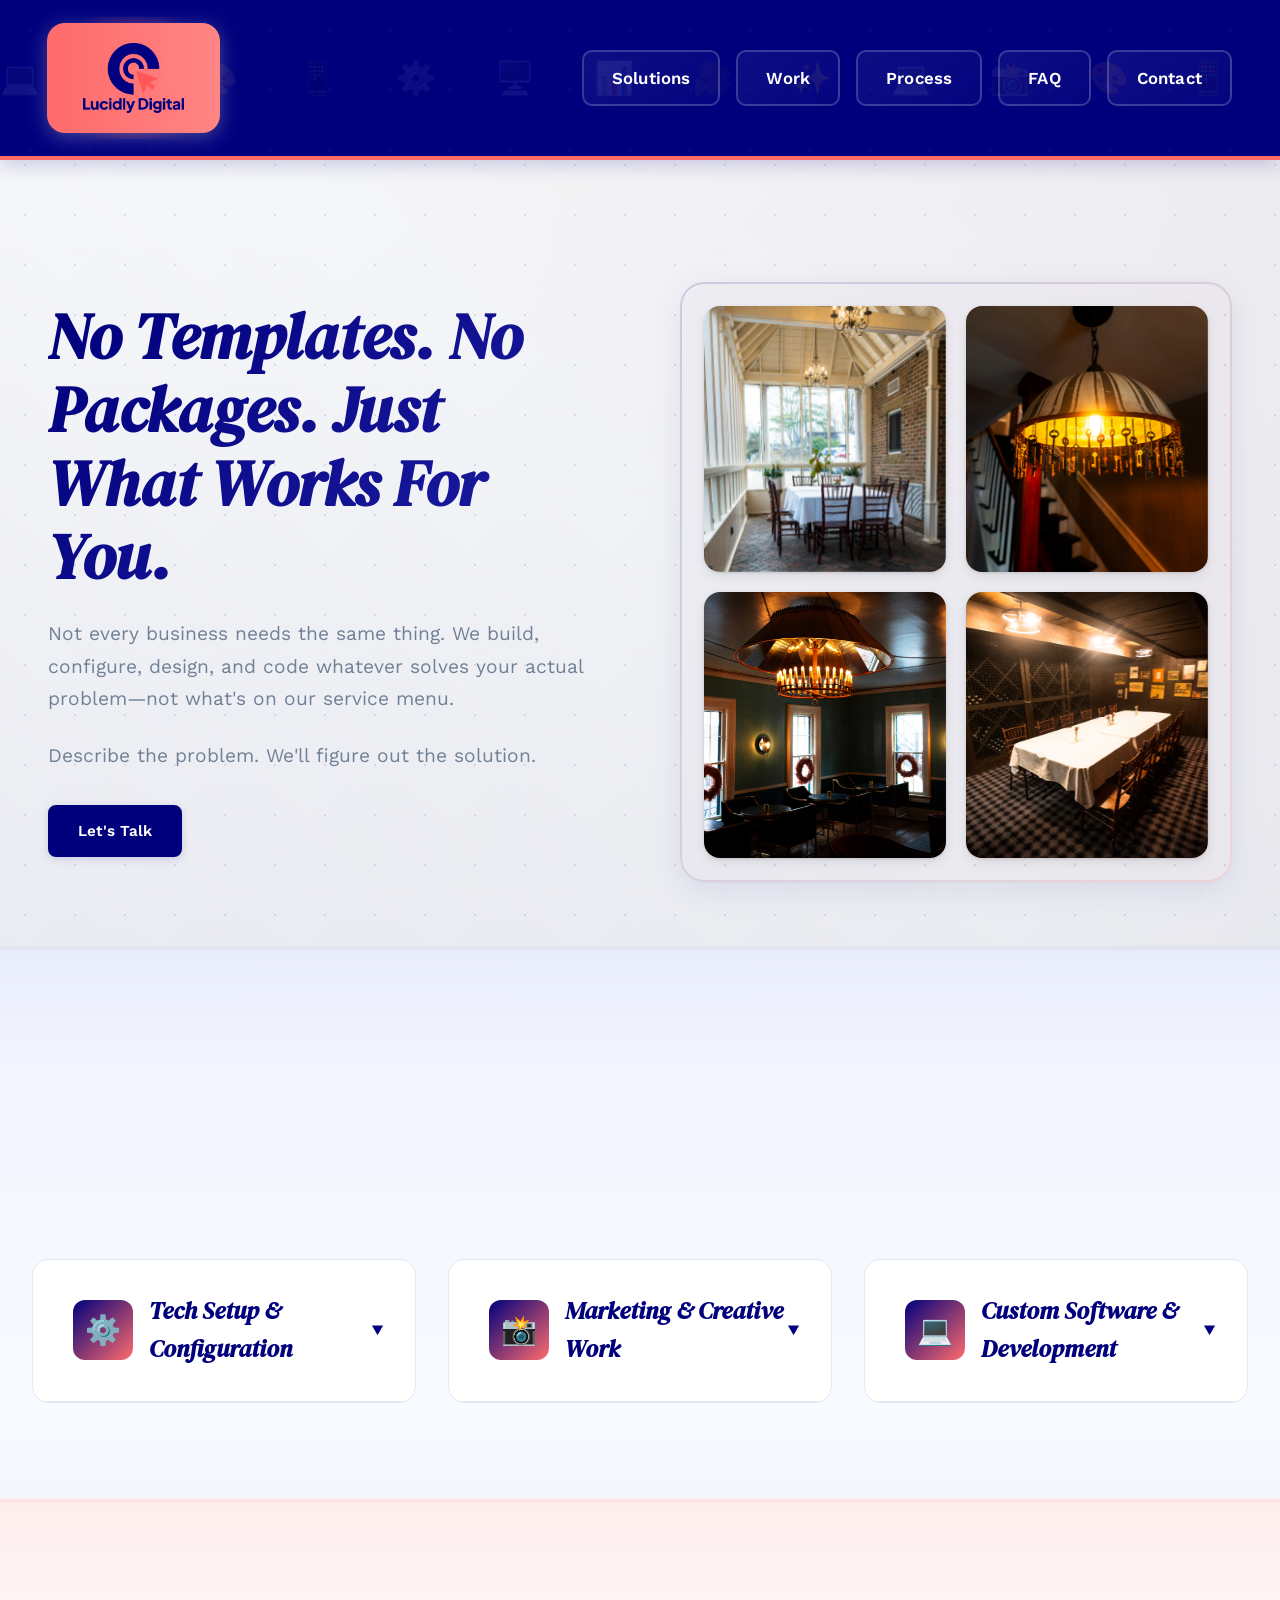
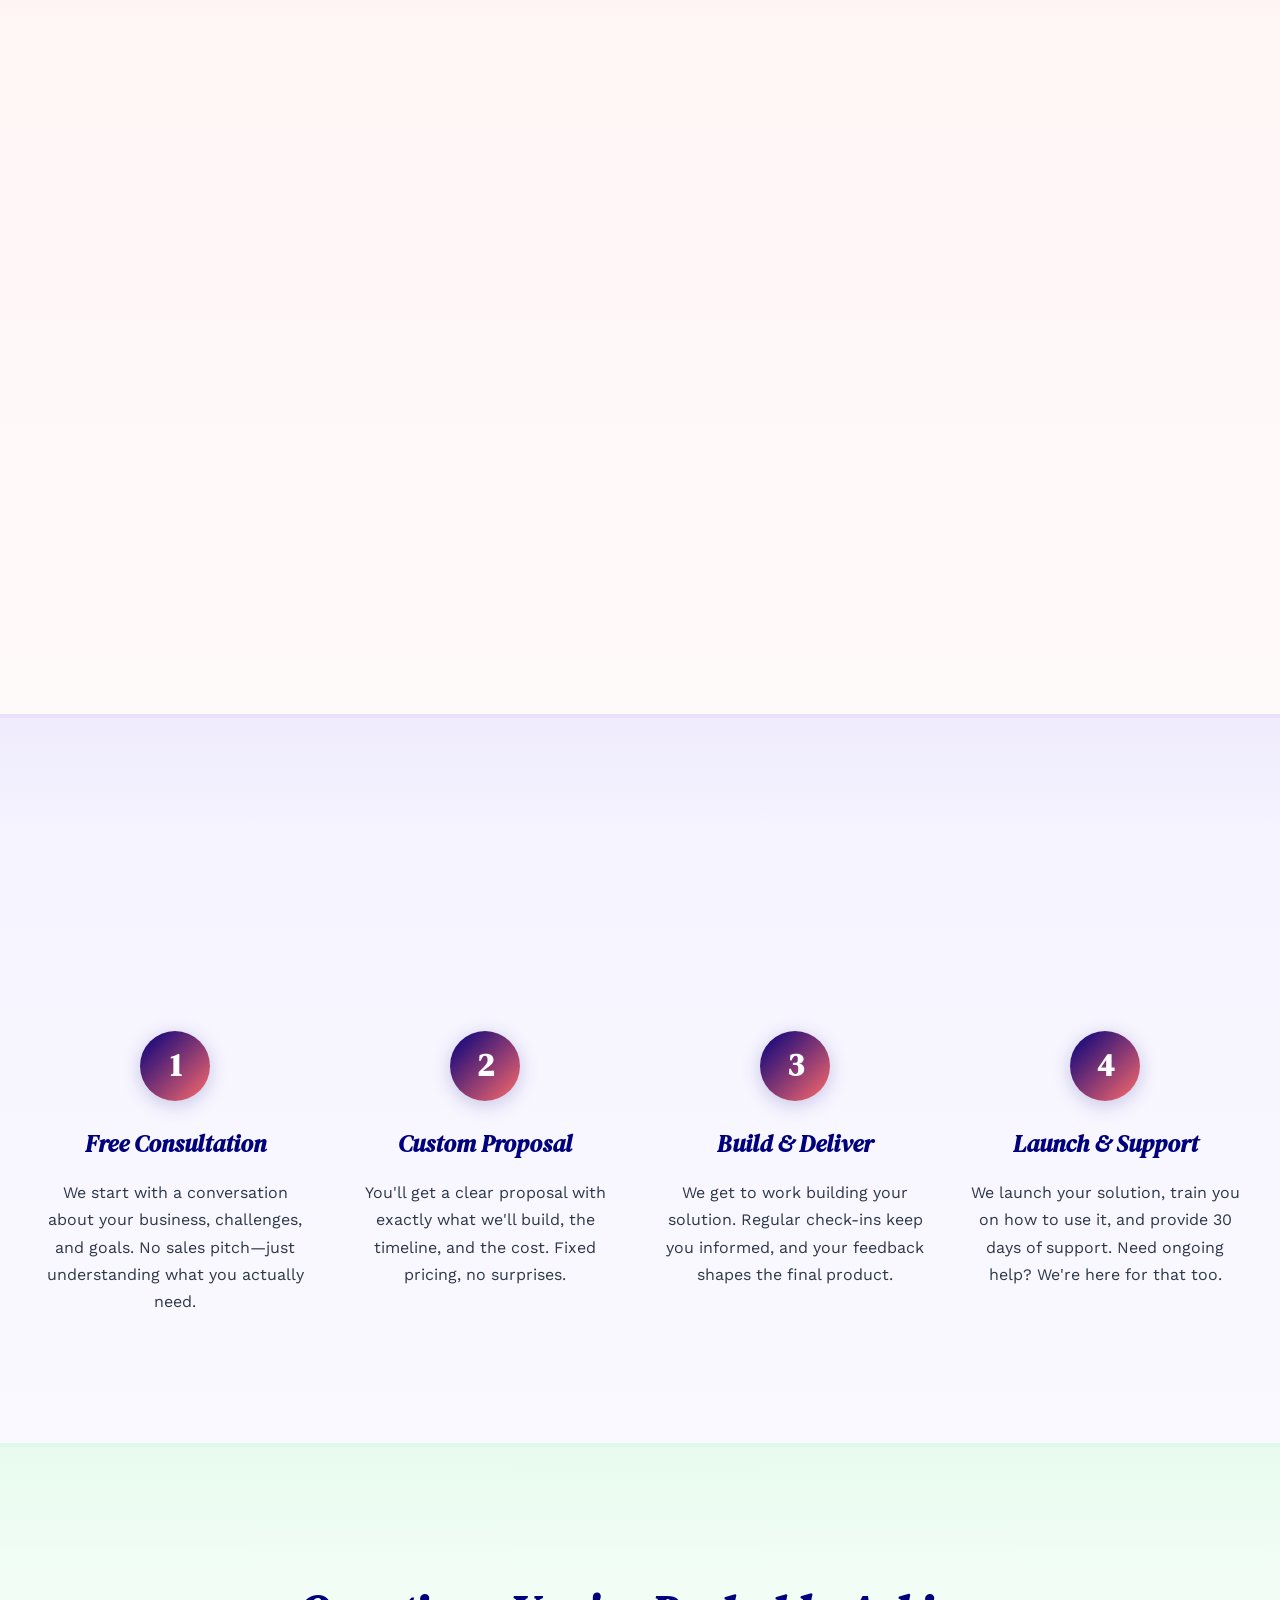
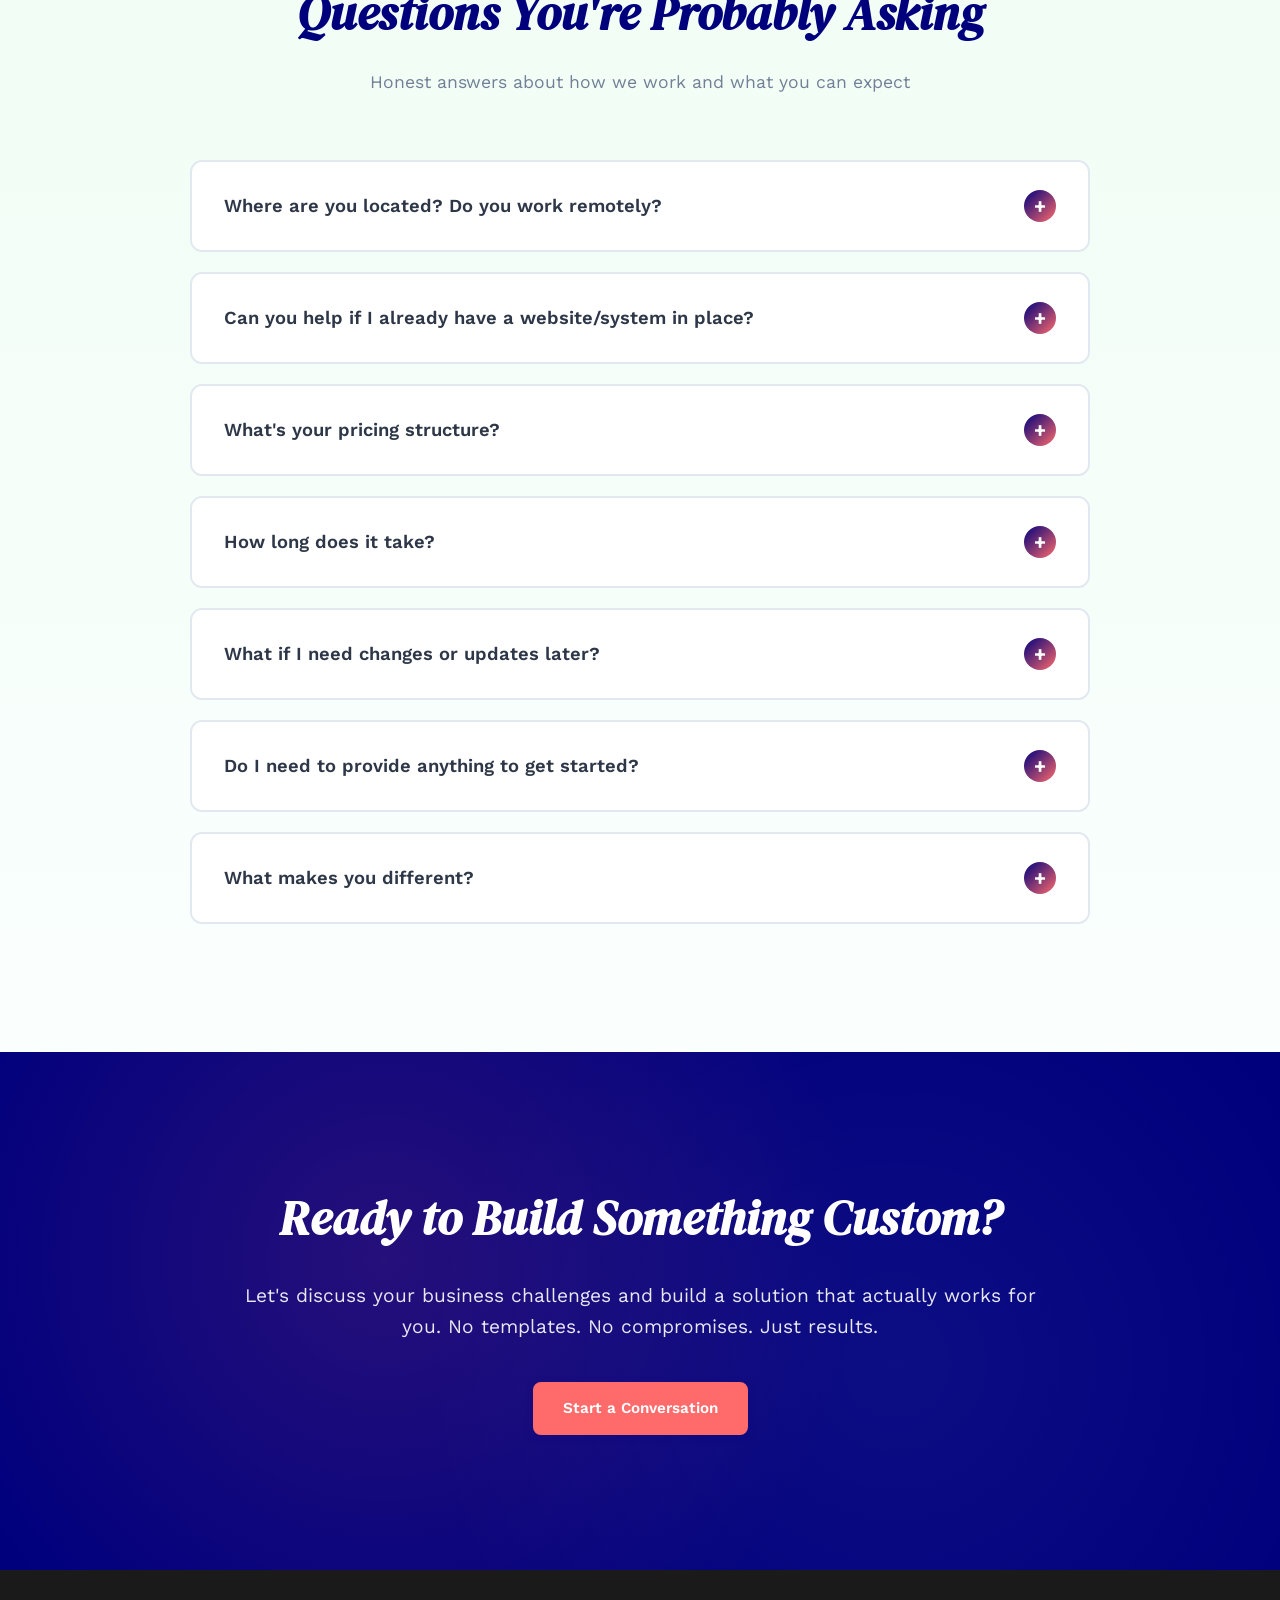
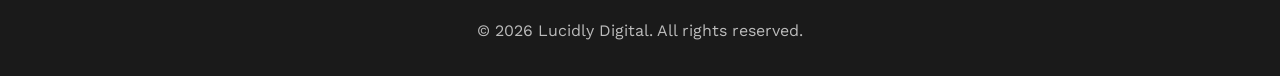
==== commit b8e3f57c: "Add files via upload" ====
--- a/index.html
+++ b/index.html
@@ -1,6 +1,15 @@
 <!DOCTYPE html>
 <html lang="en">
 <head>
+    <!-- Google tag (gtag.js) -->
+    <script async src="https://www.googletagmanager.com/gtag/js?id=G-9BZCXRPLGC"></script>
+    <script>
+      window.dataLayer = window.dataLayer || [];
+      function gtag(){dataLayer.push(arguments);}
+      gtag('js', new Date());
+      gtag('config', 'G-9BZCXRPLGC');
+    </script>
+    
     <meta charset="UTF-8">
     <meta name="viewport" content="width=device-width, initial-scale=1.0">
     <title>Lucidly Digital - Comprehensive Digital Solutions for Modern Businesses</title>
@@ -2666,19 +2675,19 @@
                 
                 <!-- Image 9 -->
                 <div class="work-image" data-position="0" data-image="9">
-                    <img src="work-9.jpg" alt="Portfolio Image 9" loading="lazy">
+                    <img src="work-9.png" alt="Portfolio Image 9" loading="eager">
                 </div>
                 <!-- Image 10 -->
                 <div class="work-image" data-position="1" data-image="10">
-                    <img src="work-10.png" alt="Portfolio Image 10" loading="lazy">
+                    <img src="work-10.png" alt="Portfolio Image 10" loading="eager">
                 </div>
                 <!-- Image 11 -->
                 <div class="work-image" data-position="2" data-image="11">
-                    <img src="work-11.png" alt="Portfolio Image 11" loading="lazy">
+                    <img src="work-11.png" alt="Portfolio Image 11" loading="eager">
                 </div>
                 <!-- Image 12 -->
                 <div class="work-image" data-position="3" data-image="12">
-                    <img src="work-12.png" alt="Portfolio Image 12" loading="lazy">
+                    <img src="work-12.png" alt="Portfolio Image 12" loading="eager">
                 </div>
             </div>
         </div>
@@ -3109,21 +3118,24 @@
                 const data = await response.json();
                 
                 if (data.success) {
-                    messageDiv.className = 'contact-form-message success';
-                    messageDiv.textContent = '✓ Message sent successfully! We\'ll get back to you soon.';
-                    document.getElementById('contact-form').reset();
+                    // Track conversion in Google Analytics
+                    if (typeof gtag !== 'undefined') {
+                        gtag('event', 'conversion', {
+                            'send_to': 'G-9BZCXRPLGC',
+                            'event_category': 'Contact',
+                            'event_label': 'Form Submission'
+                        });
+                    }
                     
-                    // Close modal after 2 seconds
-                    setTimeout(() => {
-                        closeContactModal();
-                    }, 2000);
+                    // Redirect to thank you page
+                    window.location.href = '/thank-you.html';
                 } else {
                     throw new Error('Failed to send message');
                 }
             } catch (error) {
                 messageDiv.className = 'contact-form-message error';
                 messageDiv.textContent = '✗ Something went wrong. Please email us directly at hello@lucidlydigital.com';
-            } finally {
+                
                 submitBtn.disabled = false;
                 btnText.style.display = 'inline';
                 btnLoading.style.display = 'none';
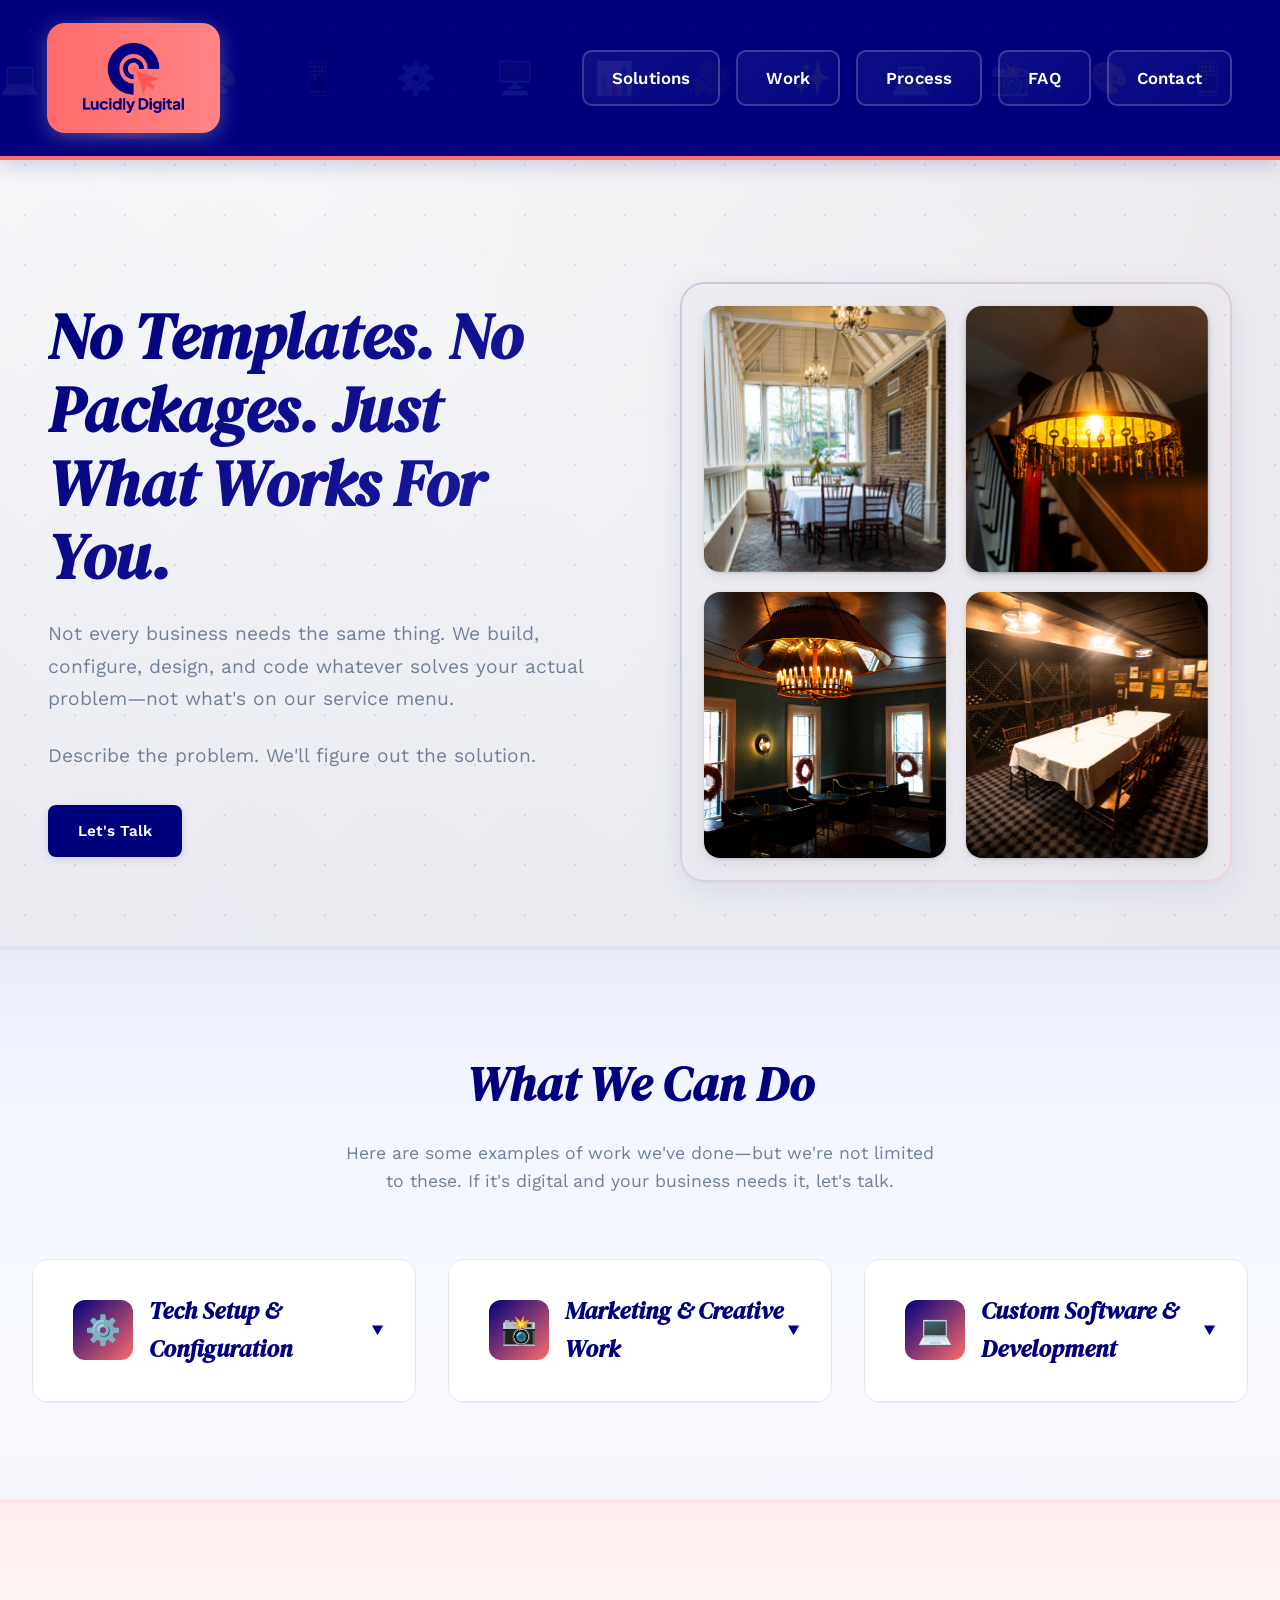
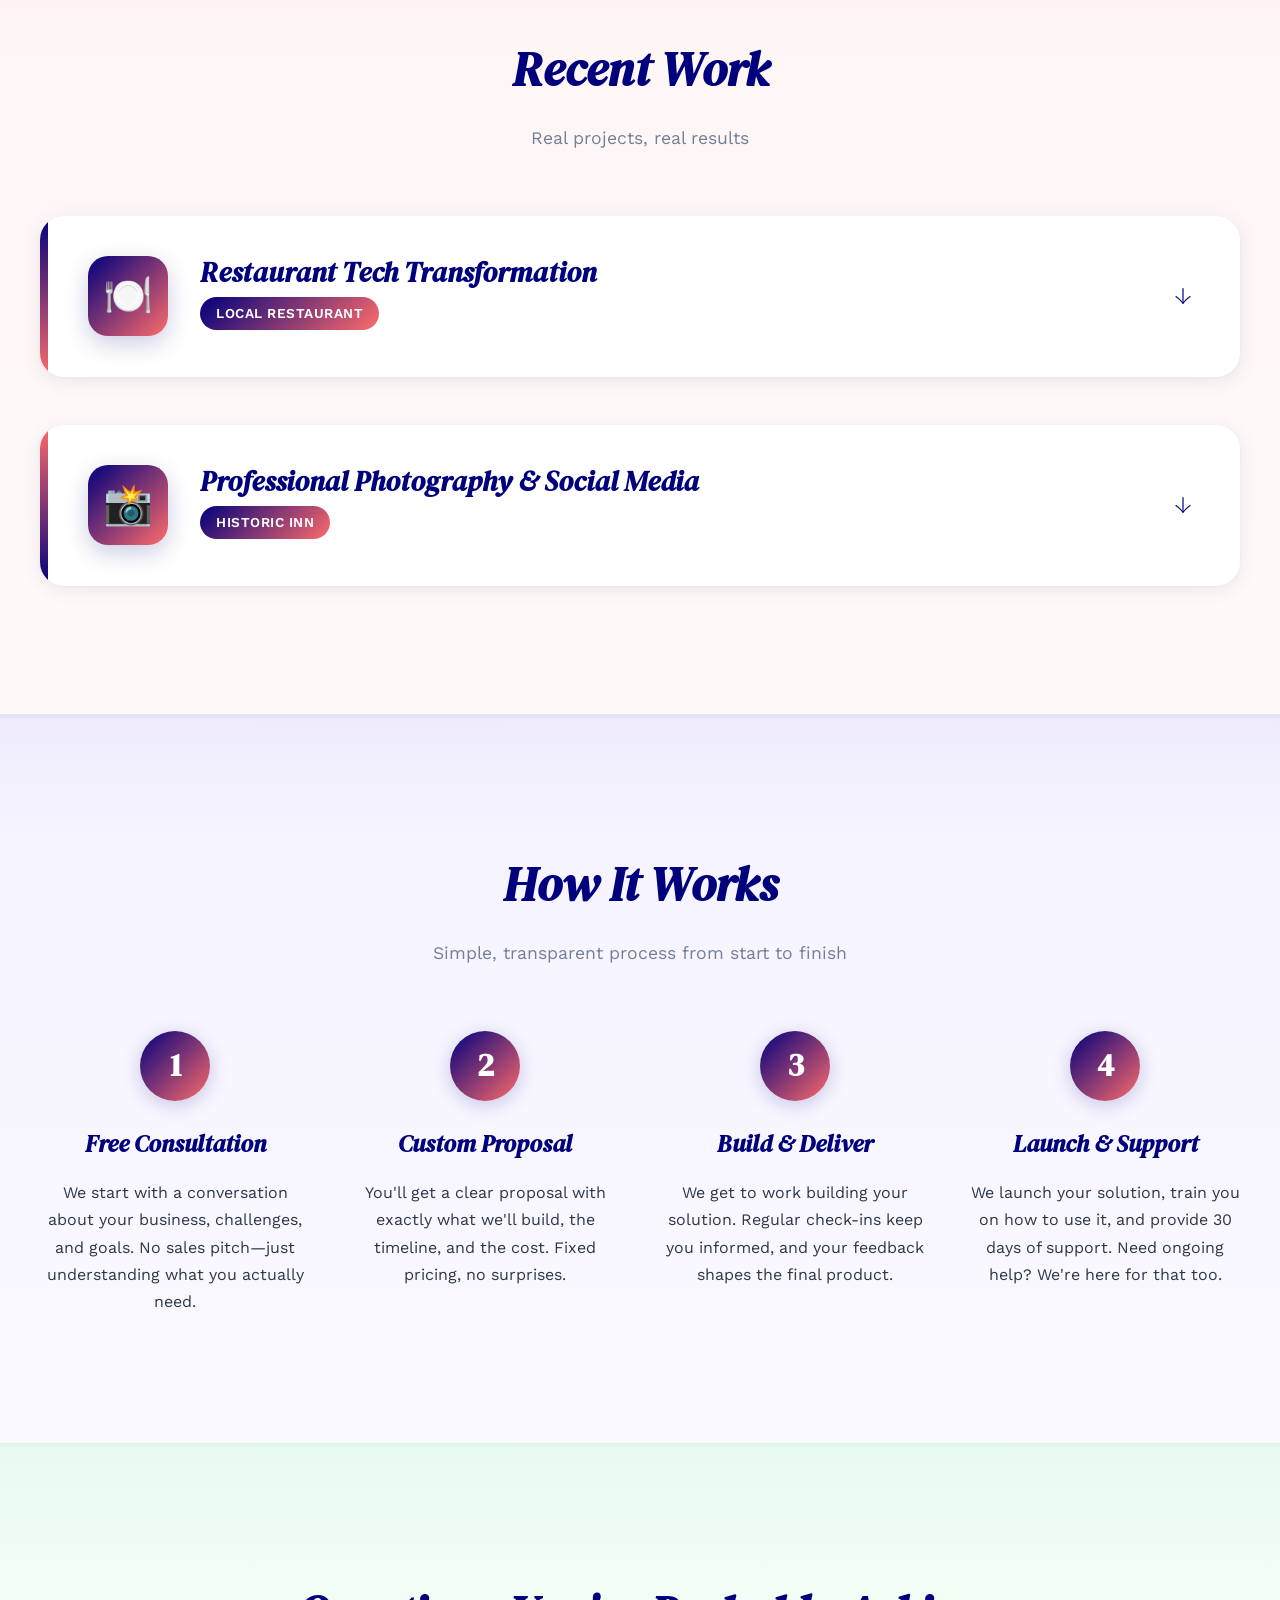
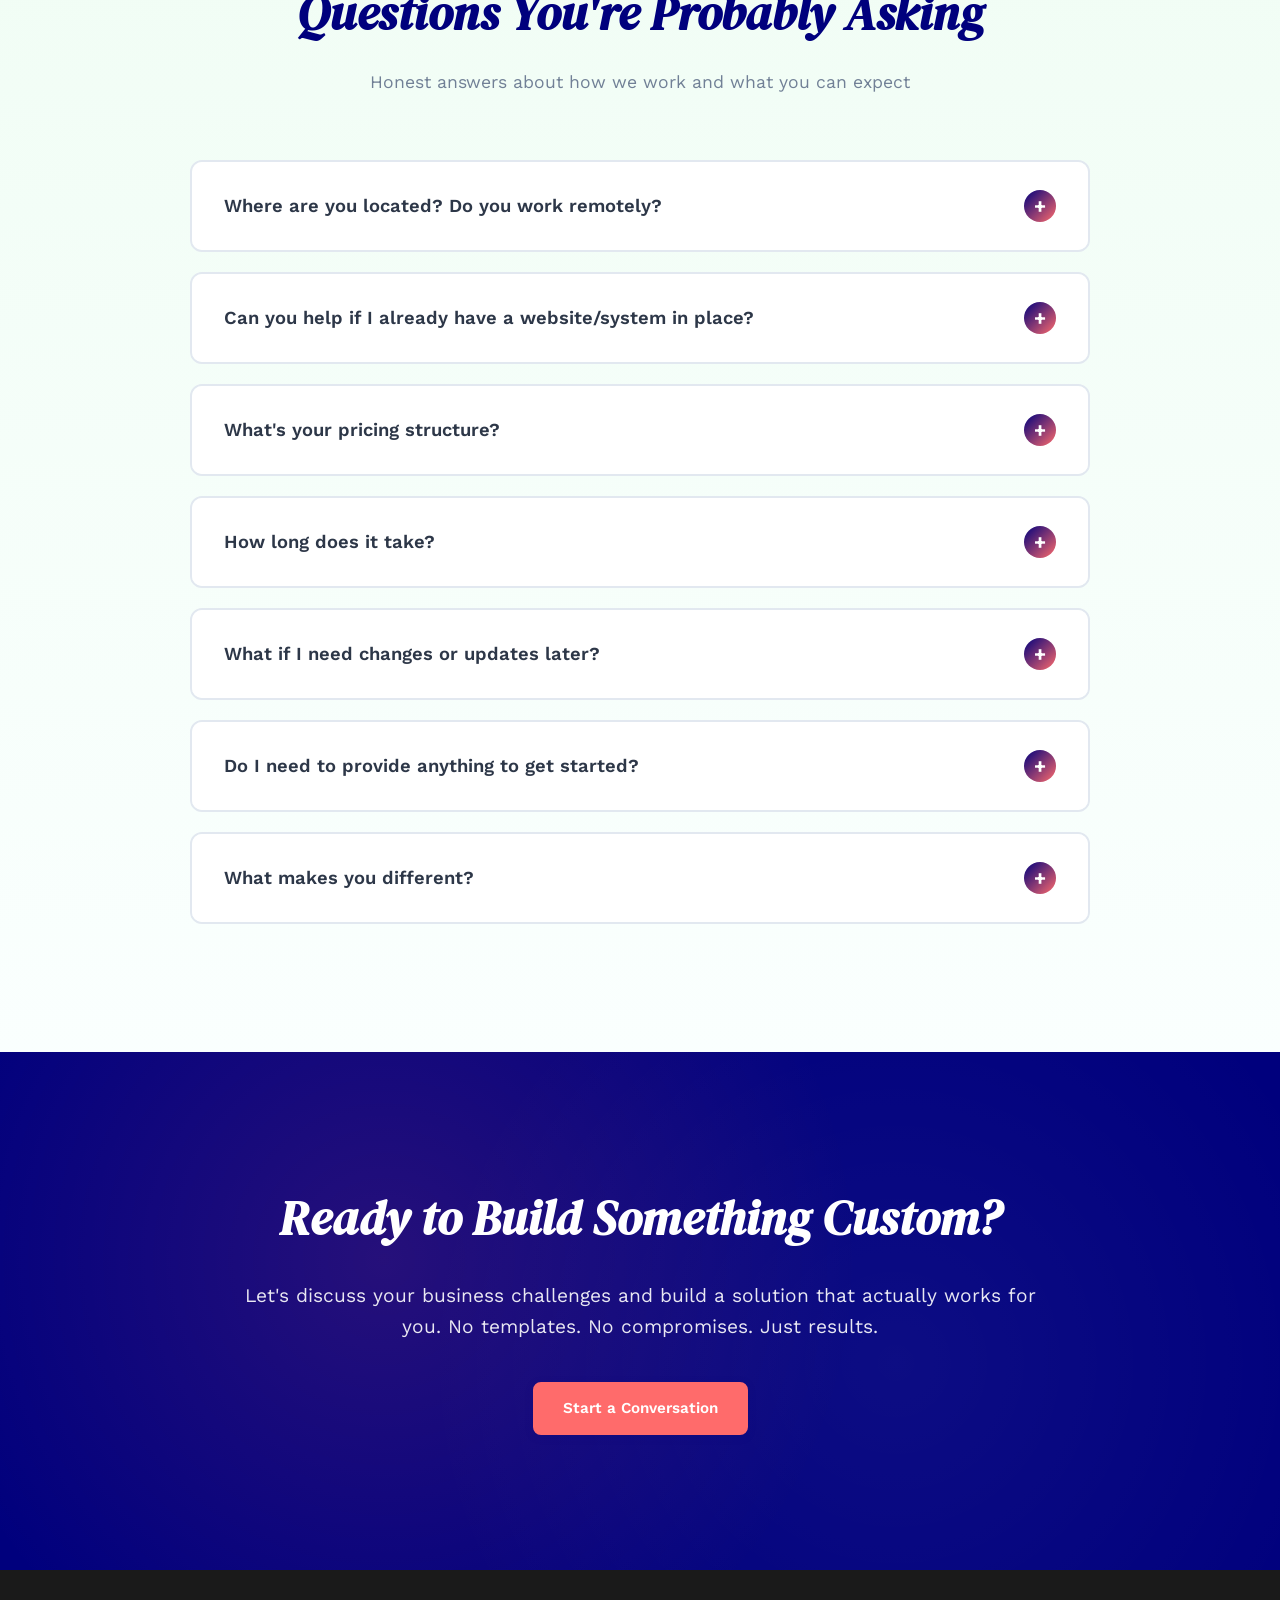
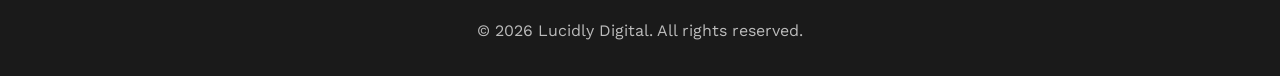
==== commit 0e6848ec: "Change image loading to lazy for portfolio images" ====
--- a/index.html
+++ b/index.html
@@ -2675,19 +2675,19 @@
                 
                 <!-- Image 9 -->
                 <div class="work-image" data-position="0" data-image="9">
-                    <img src="work-9.png" alt="Portfolio Image 9" loading="eager">
+                    <img src="work-9.jpg" alt="Portfolio Image 9" loading="lazy">
                 </div>
                 <!-- Image 10 -->
                 <div class="work-image" data-position="1" data-image="10">
-                    <img src="work-10.png" alt="Portfolio Image 10" loading="eager">
+                    <img src="work-10.png" alt="Portfolio Image 10" loading="lazy">
                 </div>
                 <!-- Image 11 -->
                 <div class="work-image" data-position="2" data-image="11">
-                    <img src="work-11.png" alt="Portfolio Image 11" loading="eager">
+                    <img src="work-11.png" alt="Portfolio Image 11" loading="lazy">
                 </div>
                 <!-- Image 12 -->
                 <div class="work-image" data-position="3" data-image="12">
-                    <img src="work-12.png" alt="Portfolio Image 12" loading="eager">
+                    <img src="work-12.png" alt="Portfolio Image 12" loading="lazy">
                 </div>
             </div>
         </div>
@@ -3325,4 +3325,4 @@
         });
     </script>
 </body>
-</html>+</html>
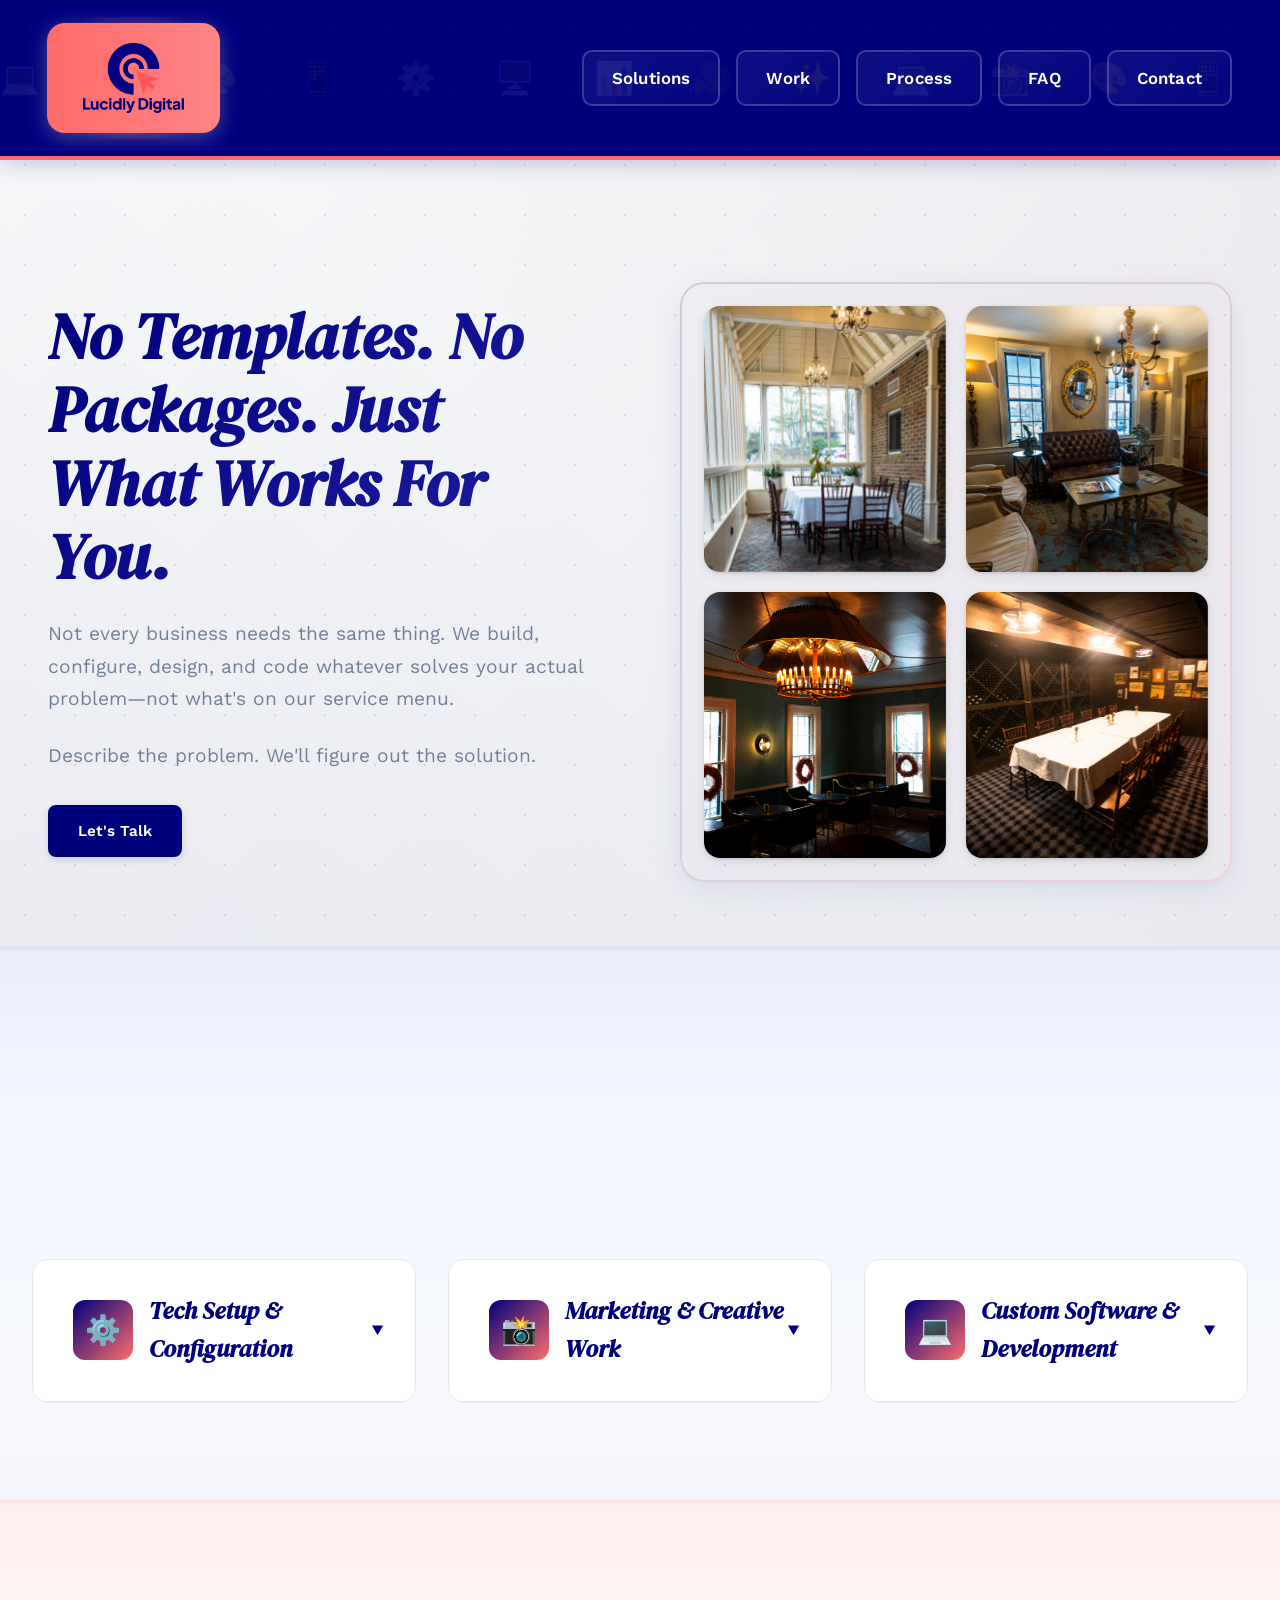
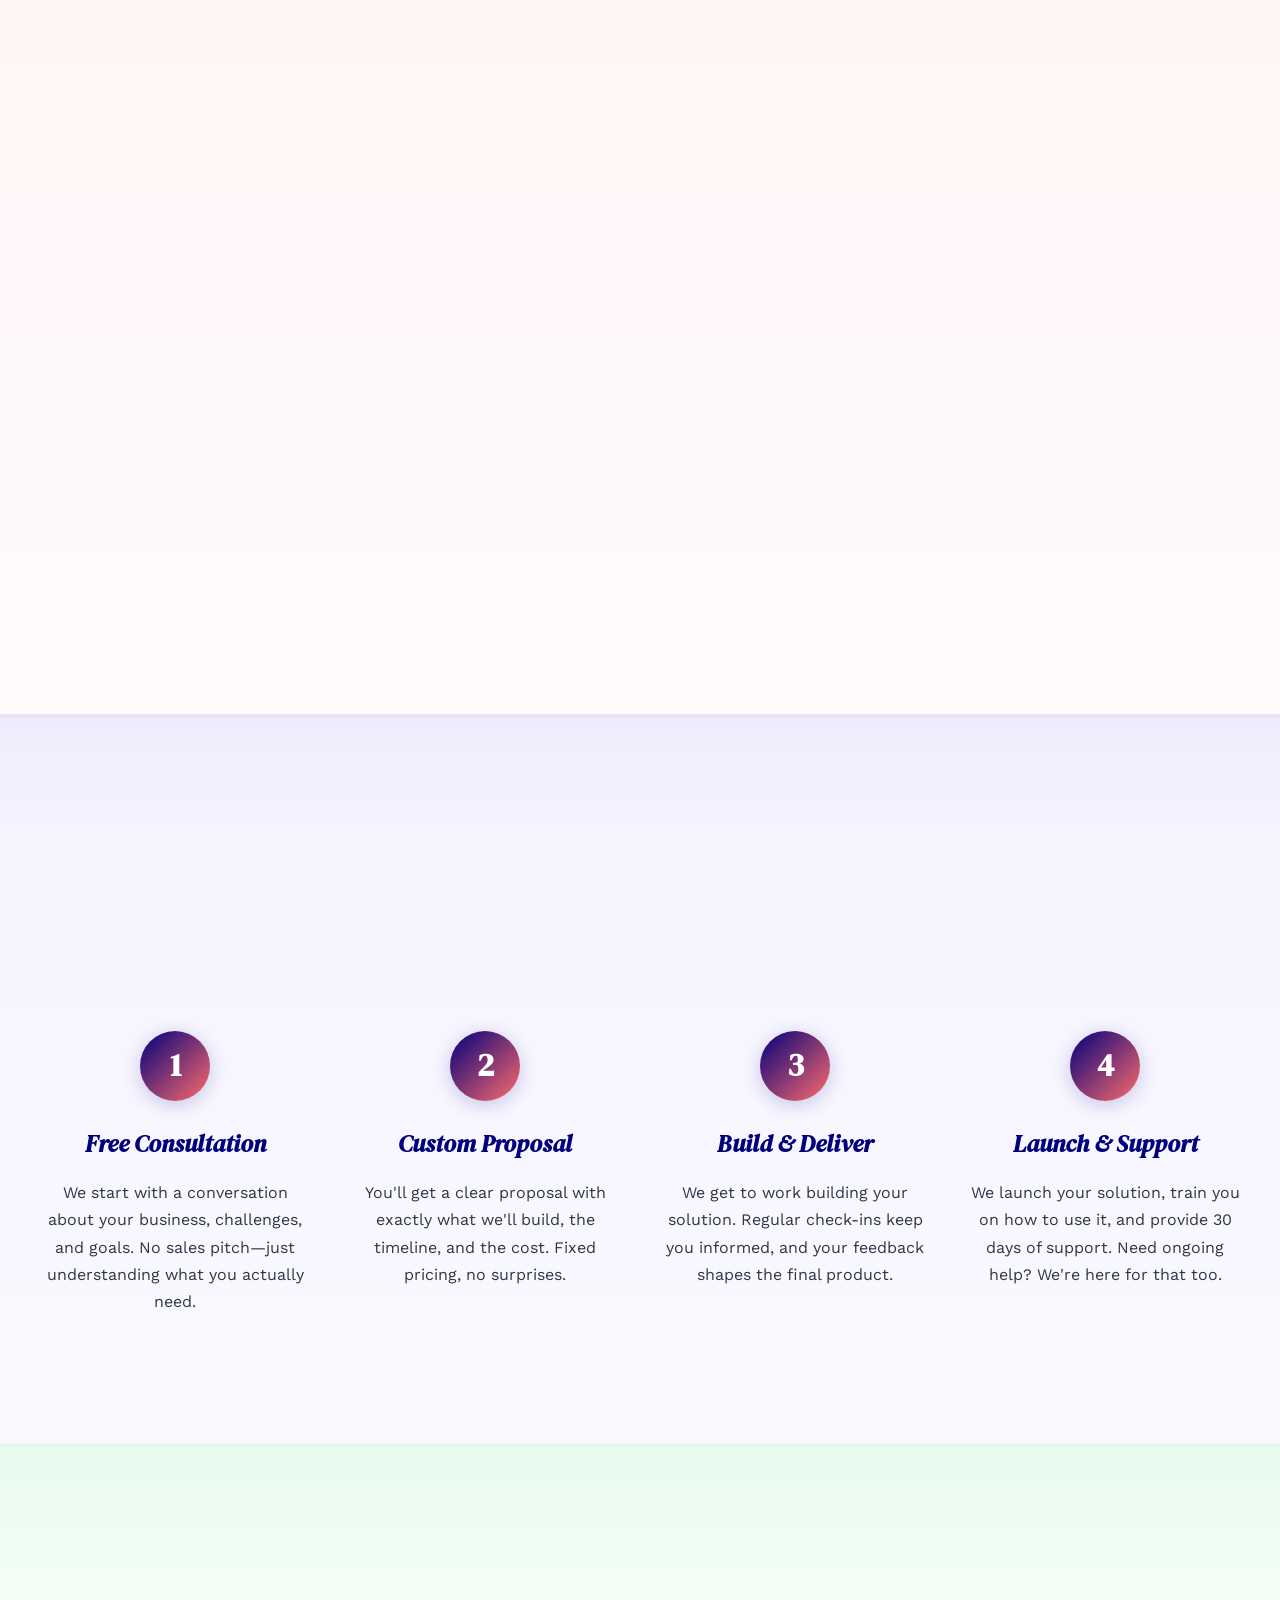
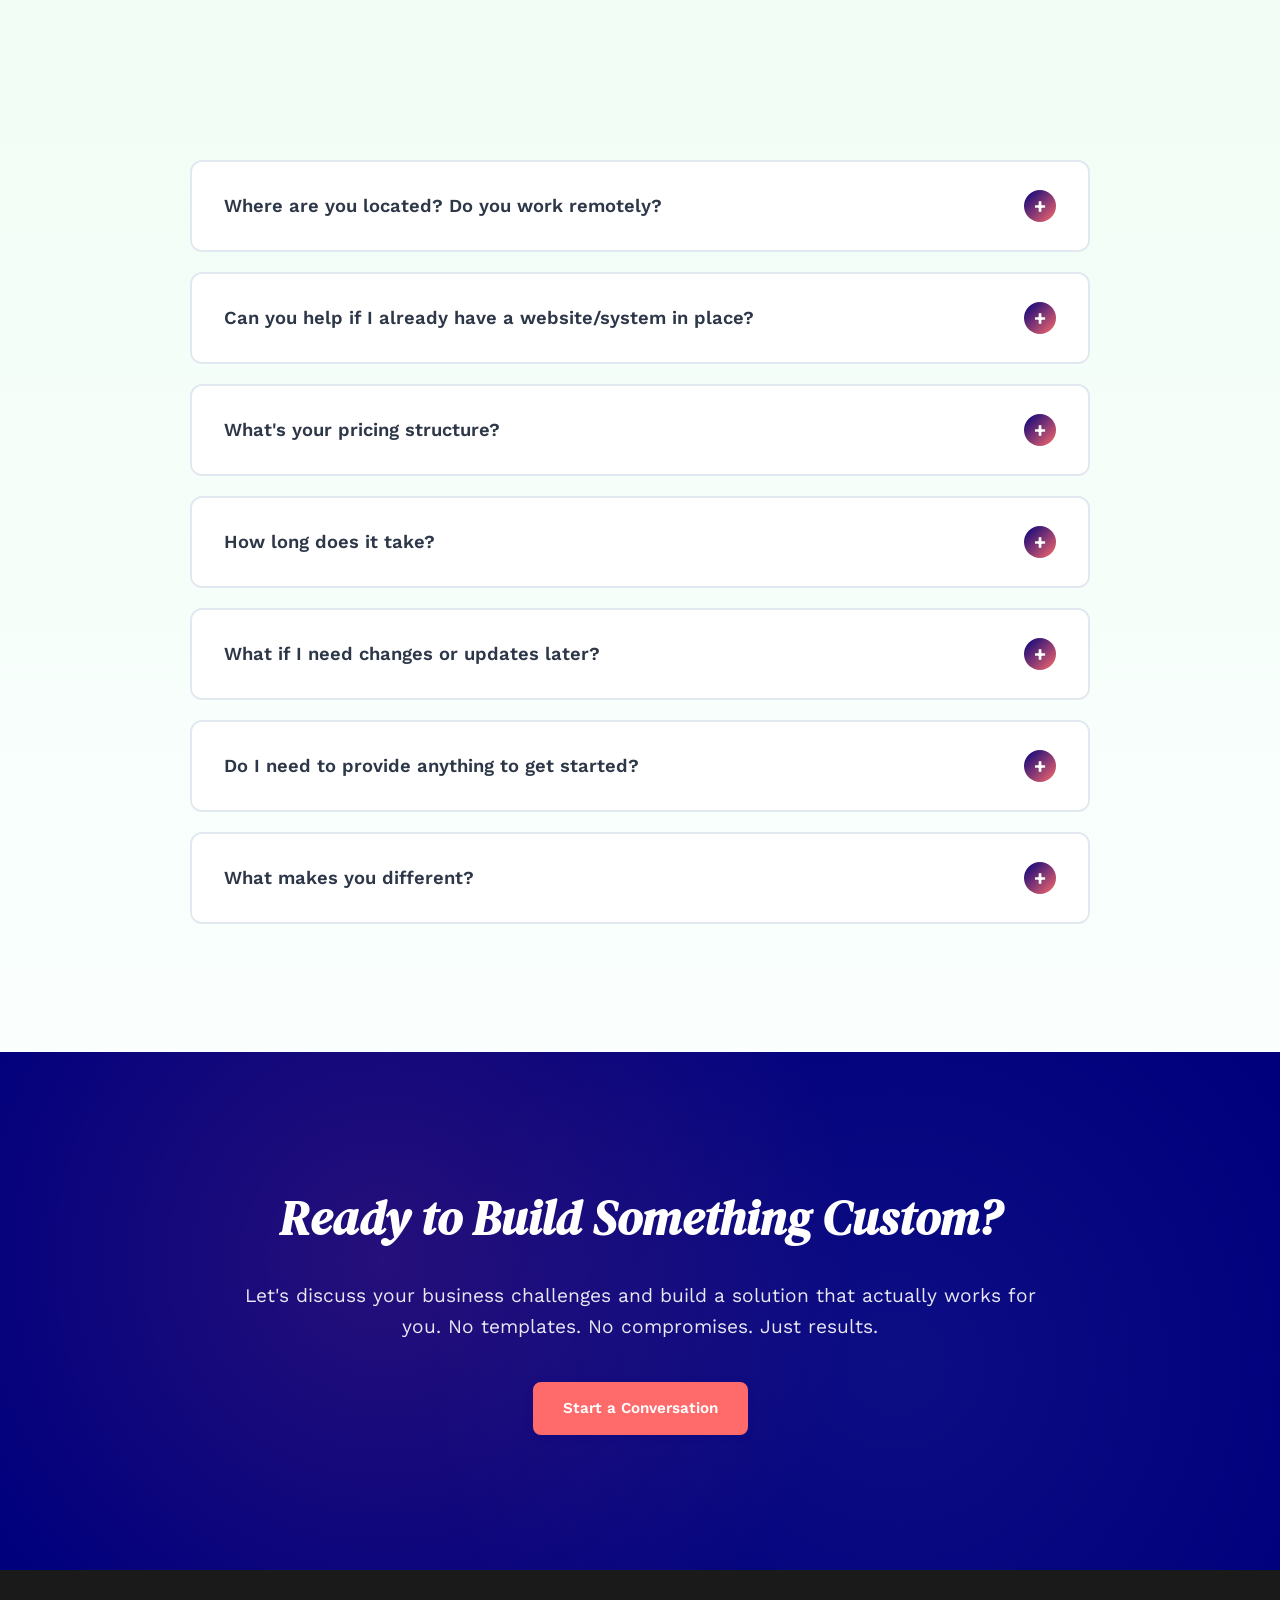
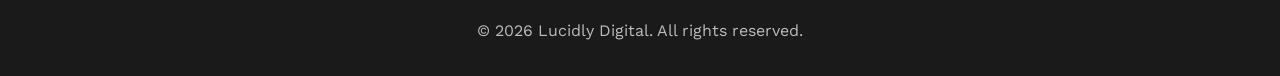
==== commit 07b2cc6d: "Add files via upload" ====
--- a/index.html
+++ b/index.html
@@ -1524,6 +1524,7 @@
 
         .work-title {
             flex: 1;
+            padding-right: 3rem; /* Space for dropdown arrow */
         }
 
         .work-title h3 {
@@ -1585,7 +1586,7 @@
             padding: 0;
             margin: 1.5rem 0;
             display: grid;
-            grid-template-columns: repeat(auto-fit, minmax(250px, 1fr));
+            grid-template-columns: repeat(2, 1fr); /* Force 2 columns on desktop */
             gap: 1rem;
         }
 
@@ -1614,6 +1615,13 @@
             color: var(--accent);
             font-weight: bold;
             font-size: 1.2rem;
+        }
+
+        /* Center odd last item */
+        .work-list li:last-child:nth-child(odd) {
+            grid-column: 1 / -1; /* Span all columns */
+            max-width: calc(50% - 0.5rem); /* Match width of other items */
+            margin: 0 auto; /* Center it */
         }
 
         @media (max-width: 768px) {
@@ -3128,7 +3136,7 @@
                     }
                     
                     // Redirect to thank you page
-                    window.location.href = '/thank-you.html';
+                    window.location.href = 'thank-you.html';
                 } else {
                     throw new Error('Failed to send message');
                 }
@@ -3325,4 +3333,4 @@
         });
     </script>
 </body>
-</html>
+</html>
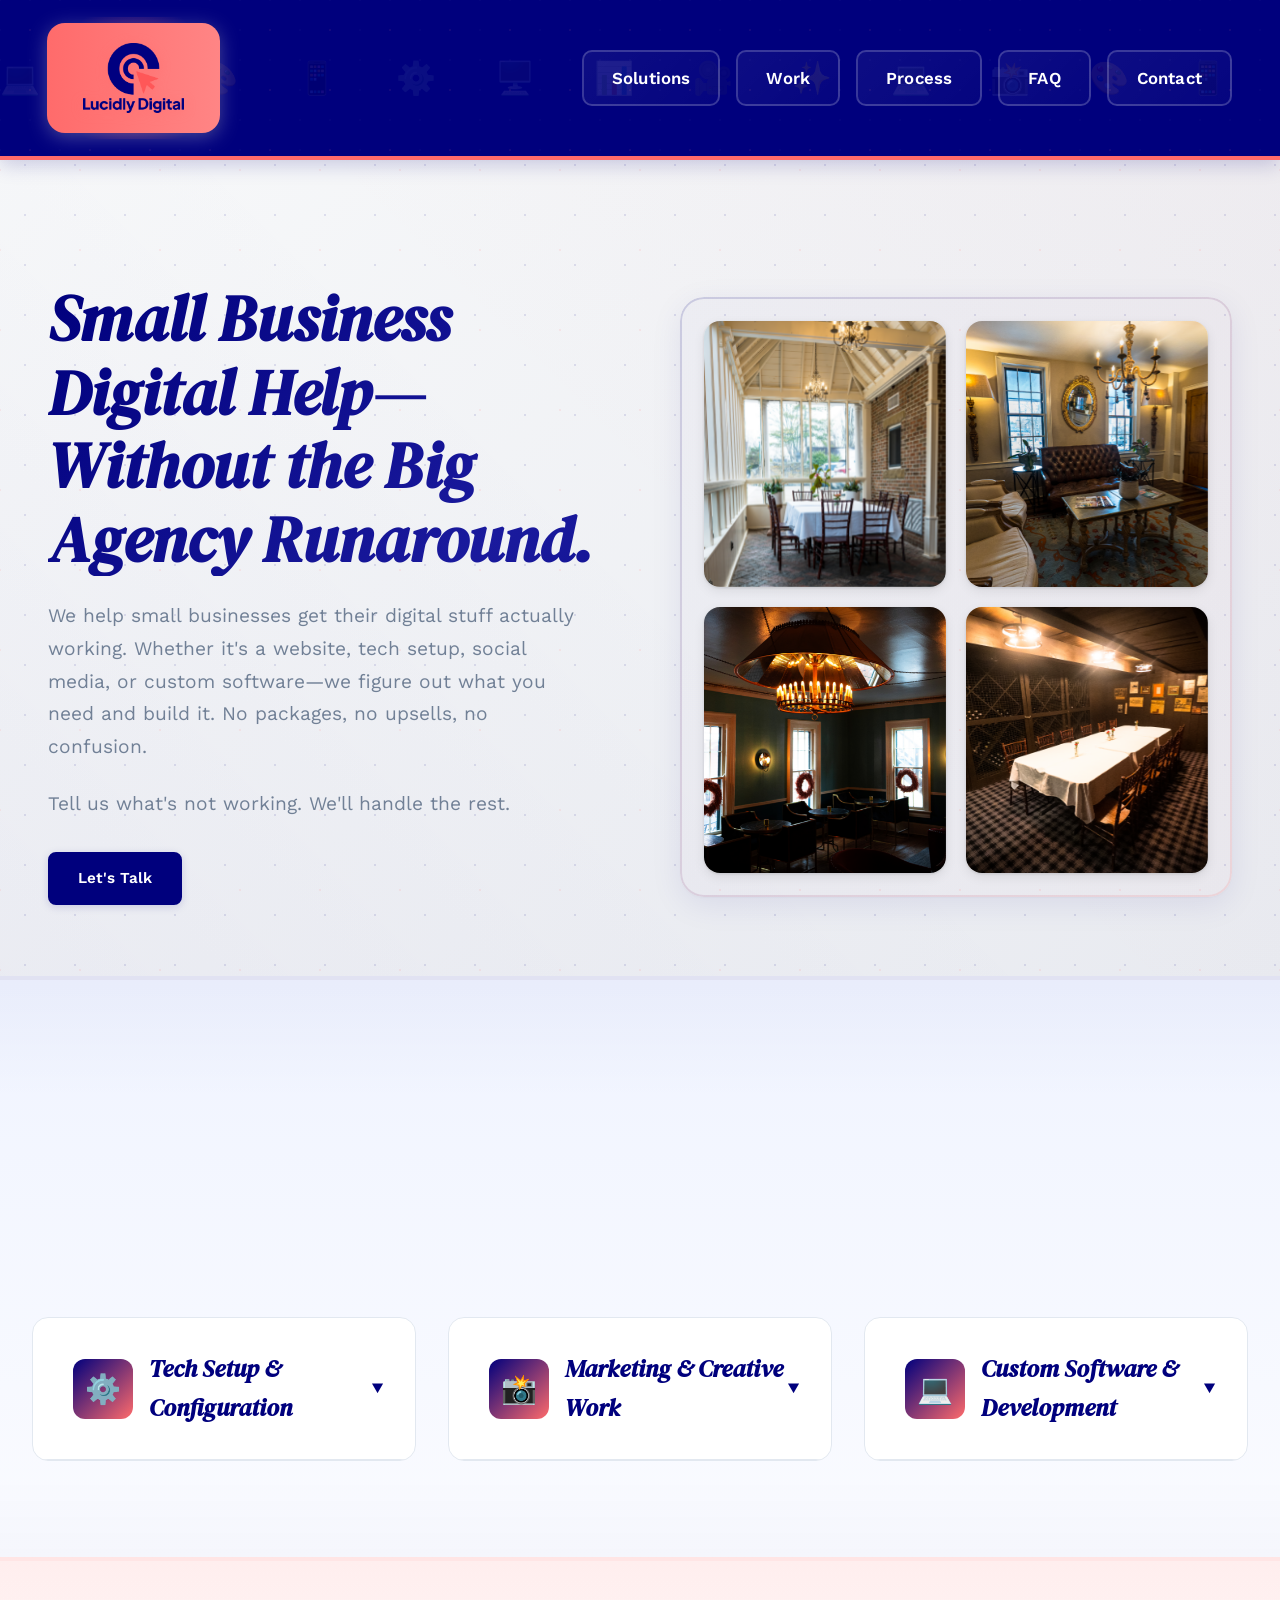
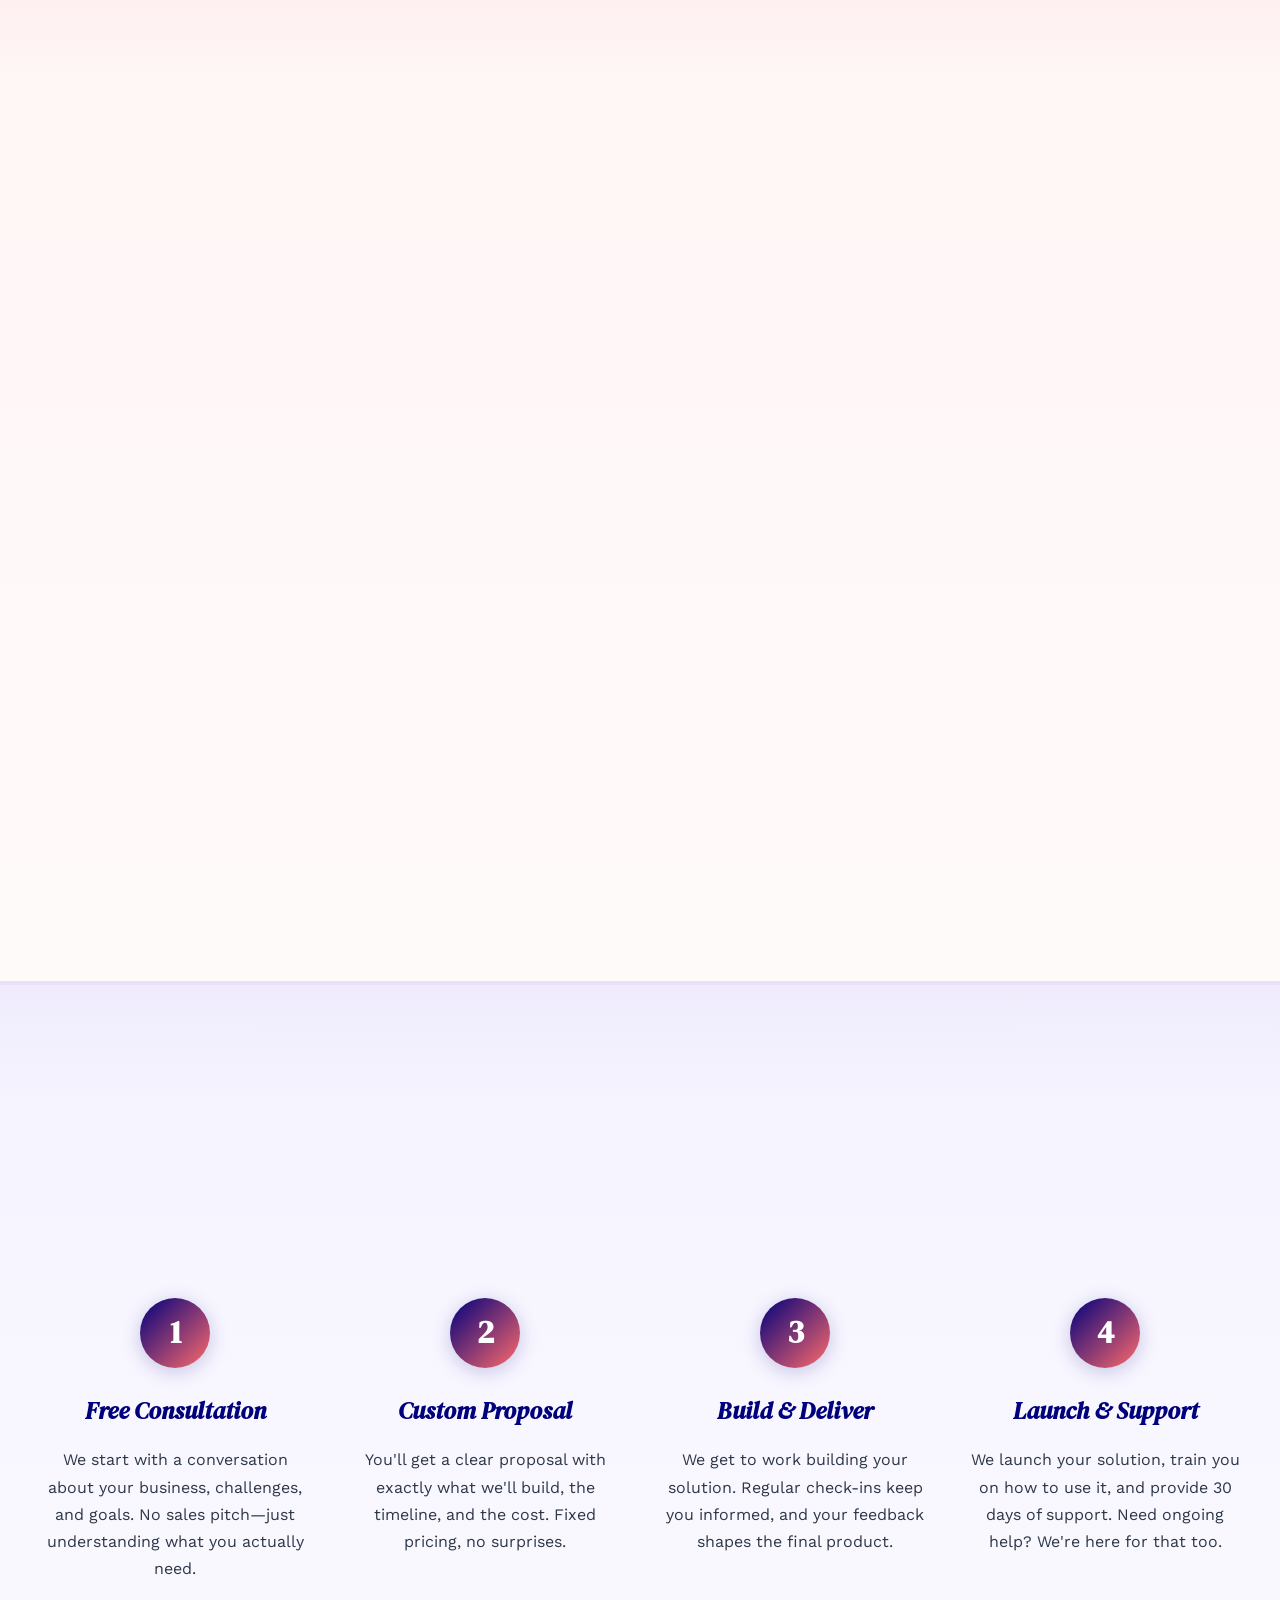
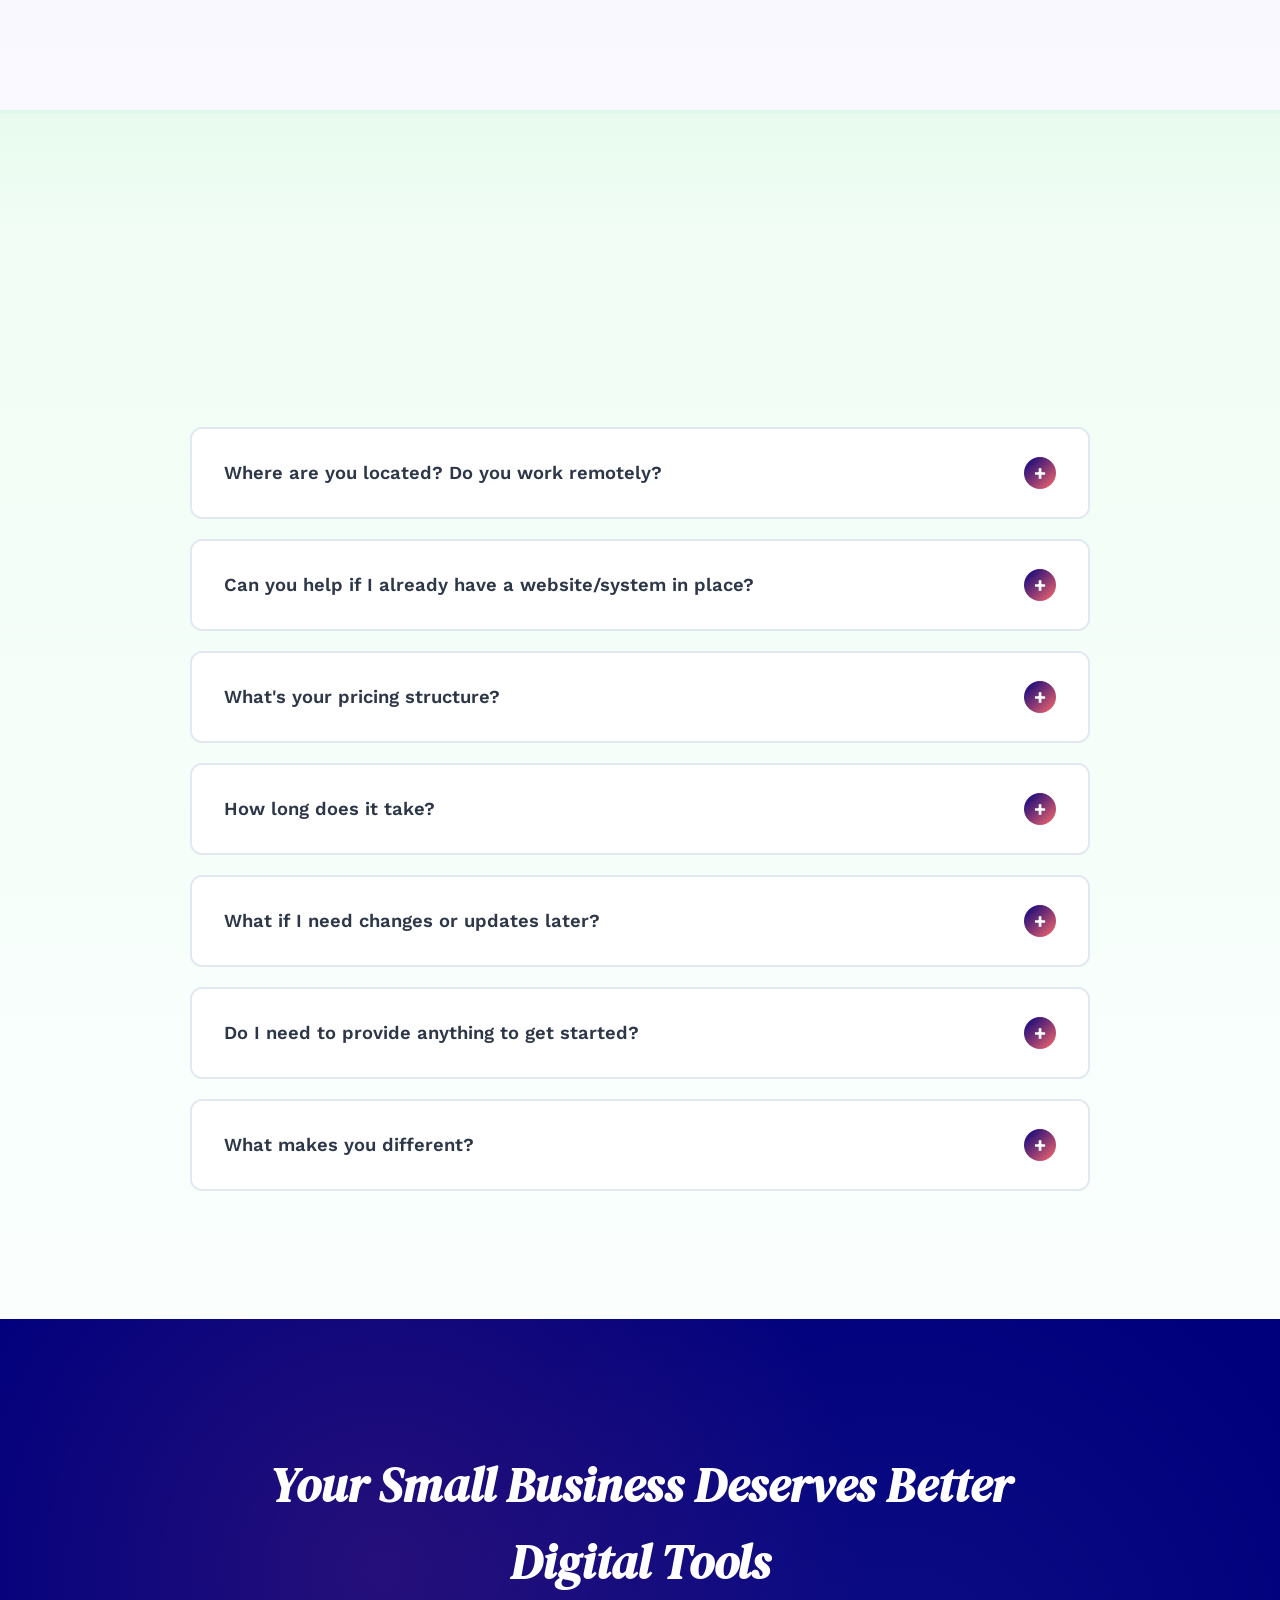
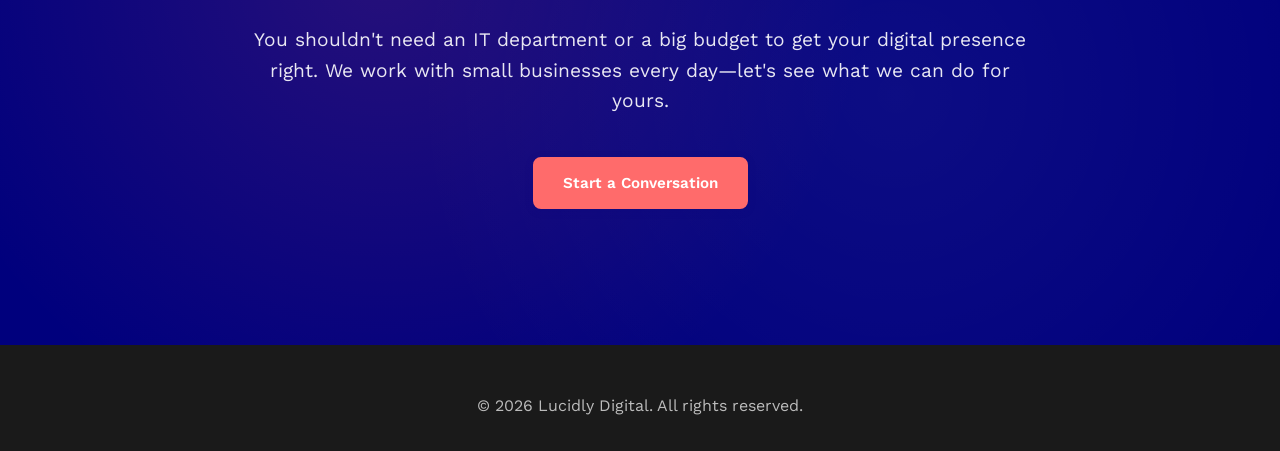
==== commit c3866e74: "Add files via upload" ====
--- a/index.html
+++ b/index.html
@@ -12,7 +12,7 @@
     
     <meta charset="UTF-8">
     <meta name="viewport" content="width=device-width, initial-scale=1.0">
-    <title>Lucidly Digital - Comprehensive Digital Solutions for Modern Businesses</title>
+    <title>Lucidly Digital - Digital Solutions for Small Businesses</title>
     <link rel="preconnect" href="https://fonts.googleapis.com">
     <link rel="preconnect" href="https://fonts.gstatic.com" crossorigin>
     <link href="https://fonts.googleapis.com/css2?family=DM+Serif+Display:ital@0;1&family=Work+Sans:wght@300;400;500;600&display=swap" rel="stylesheet">
@@ -2640,9 +2640,9 @@
     <section class="hero">
         <div class="container">
             <div class="hero-content">
-                <h1>No Templates. No Packages. Just What Works For You.</h1>
-                <p>Not every business needs the same thing. We build, configure, design, and code whatever solves your actual problem—not what's on our service menu.</p>
-                <p class="consultation-text">Describe the problem. We'll figure out the solution.</p>
+                <h1>Small Business Digital Help—Without the Big Agency Runaround.</h1>
+                <p>We help small businesses get their digital stuff actually working. Whether it's a website, tech setup, social media, or custom software—we figure out what you need and build it. No packages, no upsells, no confusion.</p>
+                <p class="consultation-text">Tell us what's not working. We'll handle the rest.</p>
                 <a href="#" onclick="openContactModal(); return false;" class="cta-button">Let's Talk</a>
             </div>
             
@@ -2703,8 +2703,8 @@
 
     <section id="services" class="industry-solutions">
         <div class="container">
-            <h2 class="section-title">What We Can Do</h2>
-            <p class="section-subtitle">Here are some examples of work we've done—but we're not limited to these. If it's digital and your business needs it, let's talk.</p>
+            <h2 class="section-title">How We Help Small Businesses</h2>
+            <p class="section-subtitle">Small businesses come to us with all kinds of digital problems. Here are some examples of what we've solved—but if it's digital and your business needs it, we can figure it out.</p>
             
             <div class="solutions-grid">
                 <div class="solution-card">
@@ -2842,6 +2842,31 @@
                         </div>
                     </div>
                 </div>
+
+                <div class="work-card">
+                    <div class="work-card-header" onclick="this.parentElement.classList.toggle('active')">
+                        <div class="work-icon">🤖</div>
+                        <div class="work-title">
+                            <h3>Autonomous Social Media Manager</h3>
+                            <p class="work-client">Custom Software</p>
+                        </div>
+                    </div>
+                    <div class="work-content">
+                        <div class="work-description">
+                            <p><strong>The Challenge:</strong> A customer needed a consistent social media presence across multiple platforms but had no time to actually manage it. Drafting posts, staying on-brand, and keeping up with a posting schedule was falling through the cracks.</p>
+                            
+                            <p><strong>What We Did:</strong></p>
+                            <ul class="work-list">
+                                <li>Built a custom AI system that learns the business's brand voice from past posts and engagement history</li>
+                                <li>Connects to their media library and business info to generate relevant, on-brand content</li>
+                                <li>Publishes automatically to Facebook, Instagram, and LinkedIn</li>
+                                <li>Runs locally so their data never leaves their own environment</li>
+                            </ul>
+                            
+                            <p><strong>The Result:</strong> They went from inconsistent, sporadic posting to a steady stream of content that actually sounds like them—with zero daily effort. It's now running for several of our customers.</p>
+                        </div>
+                    </div>
+                </div>
             </div>
         </div>
     </section>
@@ -2987,12 +3012,13 @@
                     </div>
                     <div class="faq-answer">
                         <div class="faq-answer-inner">
-                            <p>We're engineers who build custom solutions, not salespeople selling packages.</p>
+                            <p>We specialize in small businesses—and we're engineers, not salespeople.</p>
                             <p><strong>What you get:</strong></p>
                             <ul>
+                                <li><strong>Small business focus:</strong> We work specifically with small businesses—we know your constraints, your budget concerns, and what actually matters to you</li>
                                 <li><strong>Direct access:</strong> Work directly with the person building your solution—no account managers in the middle</li>
                                 <li><strong>Built from scratch:</strong> We write actual code for your specific needs, not template customization</li>
-                                <li><strong>Engineering mindset:</strong> We focus on solving your problem efficiently, not upselling you on features</li>
+                                <li><strong>Engineering mindset:</strong> We focus on solving your problem efficiently, not upselling you on features you don't need</li>
                                 <li><strong>Honest feedback:</strong> If your idea needs work or there's a better approach, we'll tell you</li>
                                 <li><strong>Fast decisions:</strong> Need to change direction? No committees, no approvals—we just do it</li>
                             </ul>
@@ -3005,8 +3031,8 @@
 
     <section id="contact" class="cta-section">
         <div class="container">
-            <h2>Ready to Build Something Custom?</h2>
-            <p>Let's discuss your business challenges and build a solution that actually works for you. No templates. No compromises. Just results.</p>
+            <h2>Your Small Business Deserves Better Digital Tools</h2>
+            <p>You shouldn't need an IT department or a big budget to get your digital presence right. We work with small businesses every day—let's see what we can do for yours.</p>
             <a href="#" onclick="openContactModal(); return false;" class="cta-button">Start a Conversation</a>
         </div>
     </section>
@@ -3027,7 +3053,7 @@
         <div class="contact-modal-content">
             <button class="contact-modal-close" onclick="closeContactModal()">&times;</button>
             <h2>Let's Talk</h2>
-            <p class="contact-modal-subtitle">Tell us about your project and we'll get back to you soon.</p>
+            <p class="contact-modal-subtitle">Tell us about your small business and what you need help with. We'll get back to you soon.</p>
             
             <form id="contact-form" onsubmit="handleContactSubmit(event)">
                 <div class="form-group">
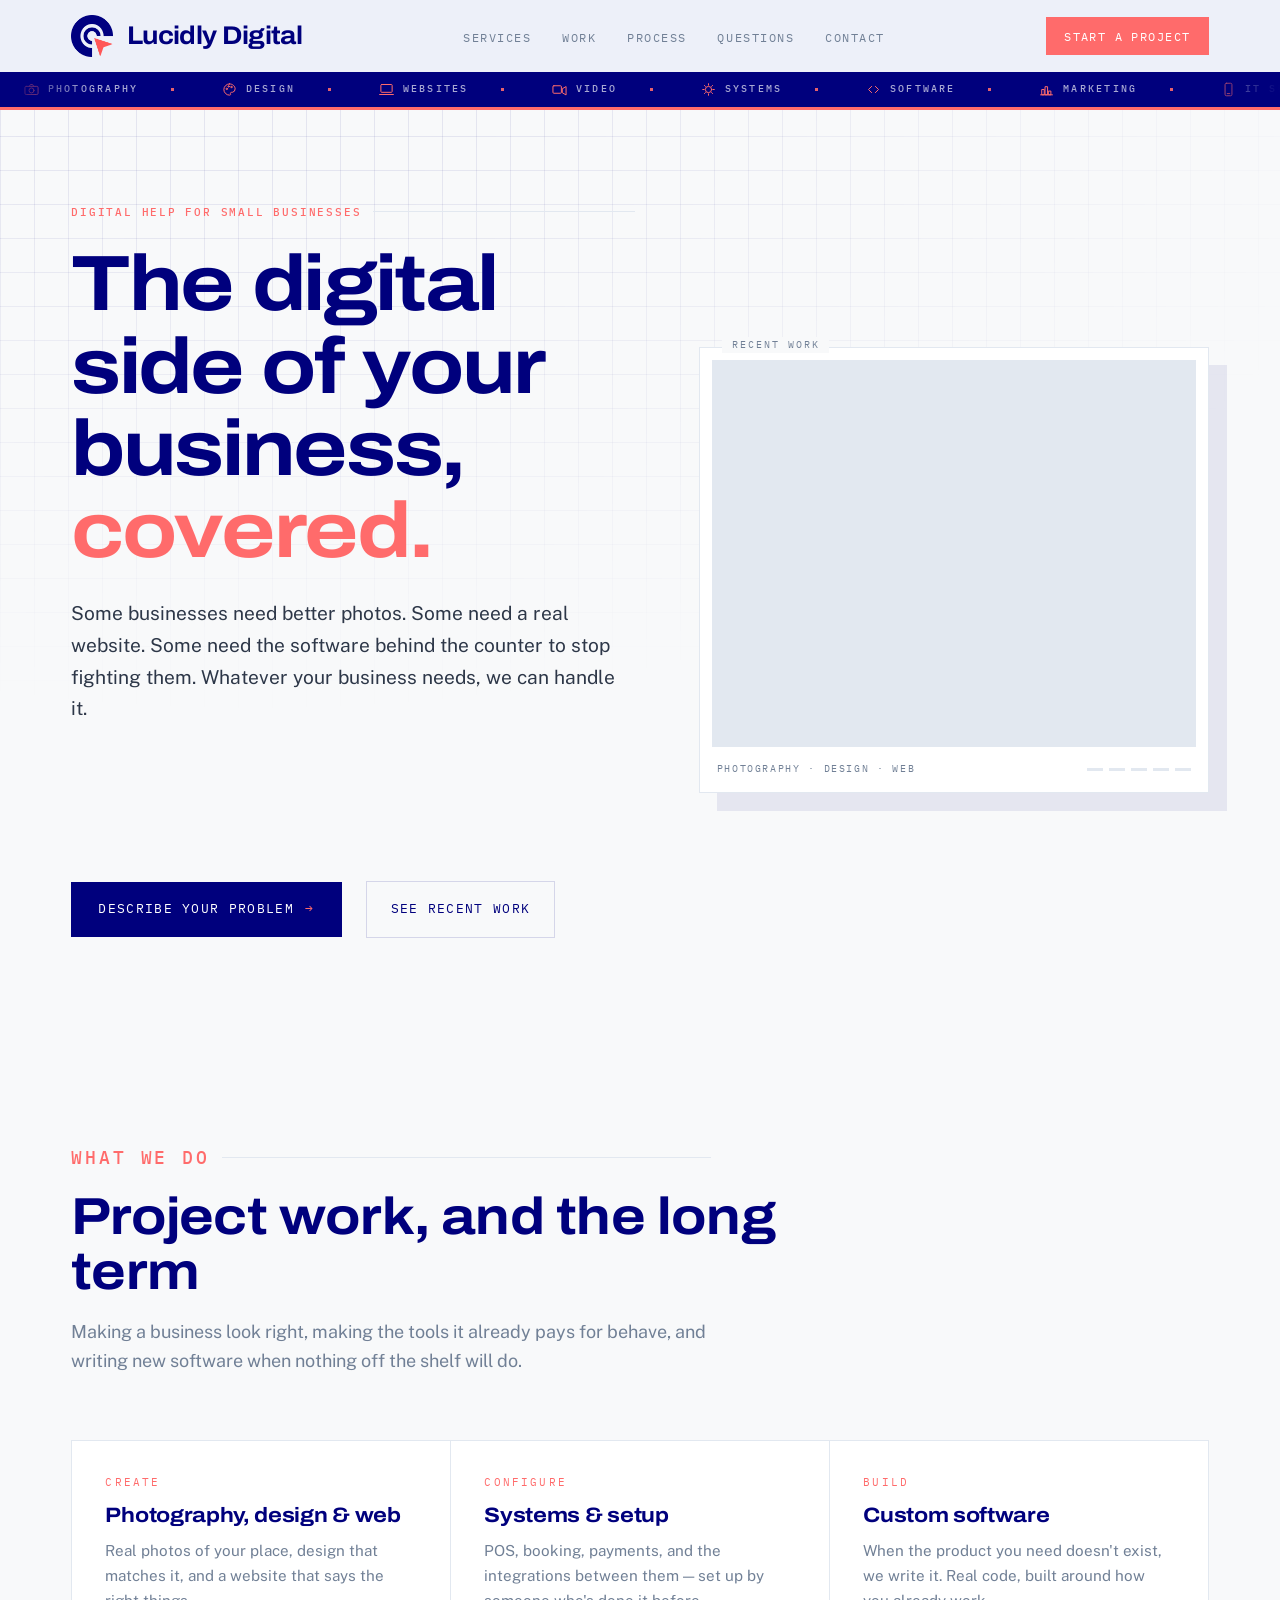
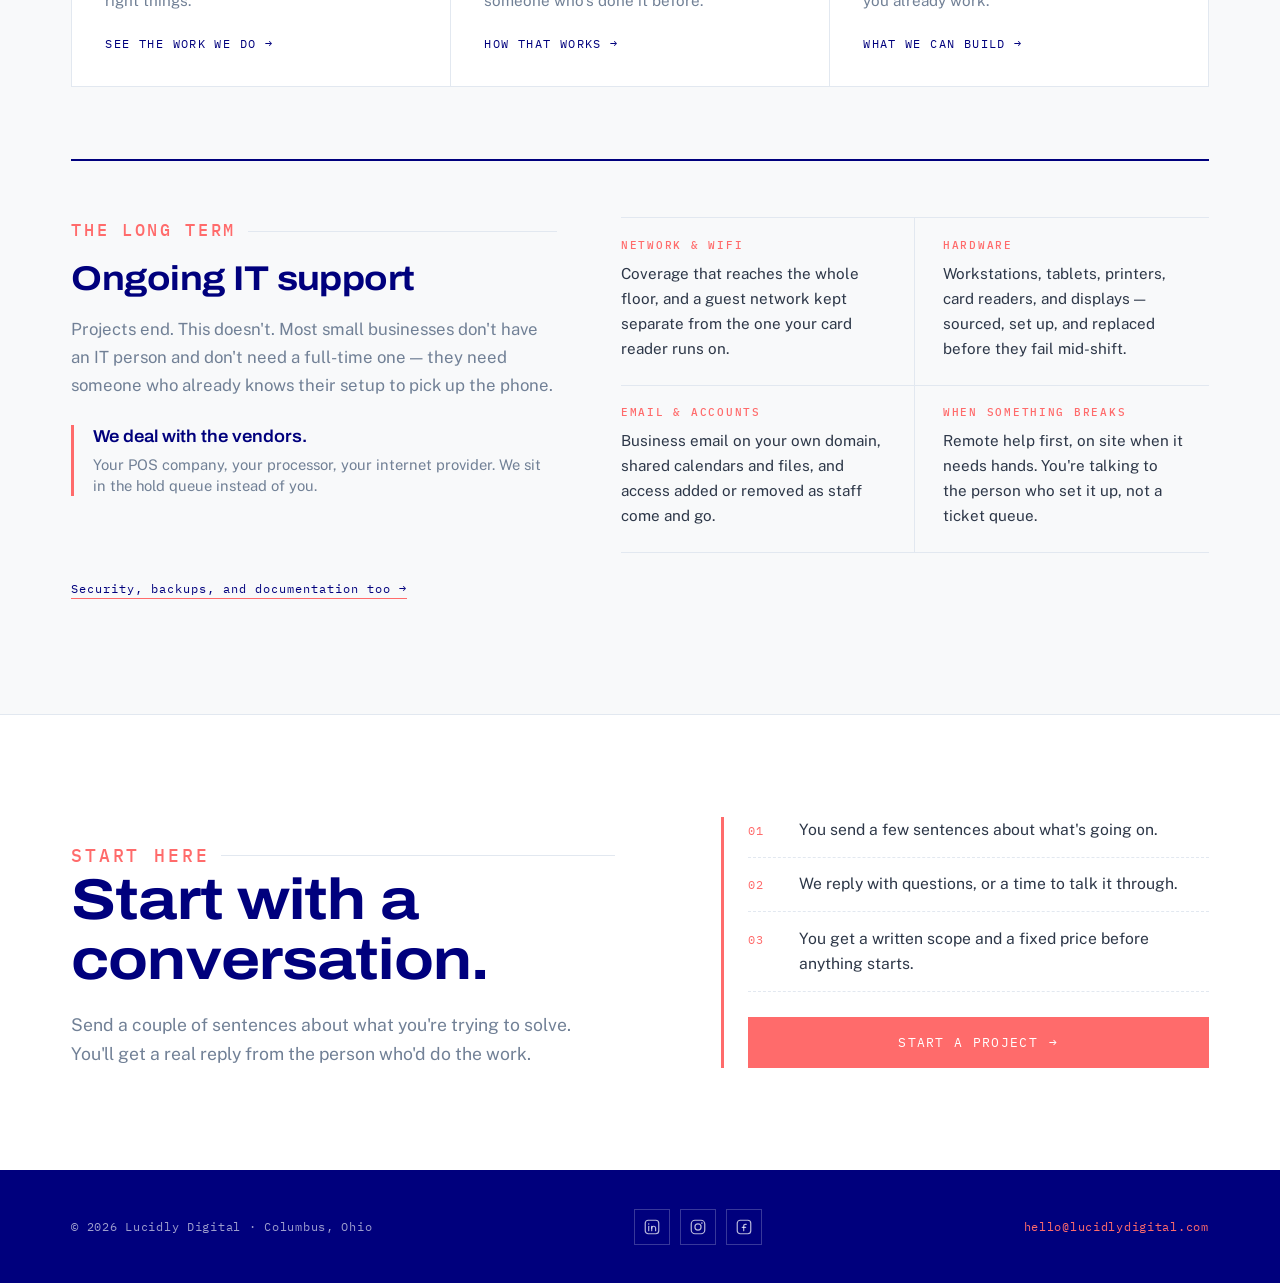
==== commit c92bb7e0: "Add new site" ====
--- a/index.html
+++ b/index.html
@@ -9,3354 +9,215 @@
       gtag('js', new Date());
       gtag('config', 'G-9BZCXRPLGC');
     </script>
-    
+
     <meta charset="UTF-8">
     <meta name="viewport" content="width=device-width, initial-scale=1.0">
-    <title>Lucidly Digital - Digital Solutions for Small Businesses</title>
+    <title>Lucidly Digital — Digital help for small businesses</title>
+    <meta name="description" content="Photography, design, websites, and the systems behind them — for small businesses in Columbus, Ohio and beyond.">
+    <meta property="og:title" content="Lucidly Digital — Digital help for small businesses">
+    <meta property="og:description" content="Photography, design, websites, and the systems behind them — for small businesses in Columbus, Ohio and beyond.">
+    <meta property="og:type" content="website">
     <link rel="preconnect" href="https://fonts.googleapis.com">
     <link rel="preconnect" href="https://fonts.gstatic.com" crossorigin>
-    <link href="https://fonts.googleapis.com/css2?family=DM+Serif+Display:ital@0;1&family=Work+Sans:wght@300;400;500;600&display=swap" rel="stylesheet">
-    <style>
-        :root {
-            --primary: #00007D;
-            --secondary: #F8F9FA;
-            --accent: #FF6B6B;
-            --text: #2D3748;
-            --text-light: #718096;
-            --border: #E2E8F0;
-            --card-bg: #FFFFFF;
-        }
-
-        * {
-            margin: 0;
-            padding: 0;
-            box-sizing: border-box;
-            -webkit-tap-highlight-color: transparent;
-        }
-
-        body {
-            font-family: 'Work Sans', sans-serif;
-            background: var(--secondary);
-            color: var(--text);
-            line-height: 1.6;
-            overflow-x: hidden;
-            -webkit-font-smoothing: antialiased;
-            -moz-osx-font-smoothing: grayscale;
-            -webkit-overflow-scrolling: touch;
-            scroll-behavior: smooth;
-        }
-
-        html {
-            scroll-behavior: smooth;
-            scroll-padding-top: 100px; /* Account for fixed nav height + extra space */
-        }
-
-        /* Navigation - Strong Contrast */
-        nav {
-            position: fixed;
-            top: 0;
-            width: 100%;
-            background: var(--primary);
-            z-index: 1000;
-            animation: slideDown 0.8s cubic-bezier(0.16, 1, 0.3, 1);
-            box-shadow: 0 4px 20px rgba(0, 0, 125, 0.2);
-            overflow: hidden;
-        }
-
-        /* Digital graphics background - computers, cameras, code symbols */
-        nav::before {
-            content: '💻 📸 🎨 📱 ⚙️ 🖥️ 📊 🎥 ✨ 💻 📸 🎨 📱 ⚙️ 🖥️ 📊 🎥 ✨ 💻 📸 🎨 📱 ⚙️ 🖥️ 📊 🎥 ✨ 💻 📸 🎨 📱 ⚙️ 🖥️ 📊 🎥 ✨ 💻 📸 🎨 📱 ⚙️ 🖥️ 📊 🎥 ✨ 💻 📸 🎨 📱 ⚙️ 🖥️ 📊 🎥 ✨ 💻 📸 🎨 📱 ⚙️ 🖥️ 📊 🎥 ✨ 💻 📸 🎨 📱 ⚙️ 🖥️ 📊 🎥 ✨';
-            position: absolute;
-            top: 0;
-            left: 0;
-            width: 200%;
-            height: 100%;
-            font-size: 2rem;
-            opacity: 0.08;
-            line-height: 90px;
-            letter-spacing: 1.5rem;
-            white-space: nowrap;
-            pointer-events: none;
-            display: flex;
-            align-items: center;
-            animation: iconScroll 60s linear infinite;
-        }
-
-        @keyframes iconScroll {
-            0% {
-                transform: translateX(0);
-            }
-            100% {
-                transform: translateX(-50%);
-            }
-        }
-
-        /* Accent dots pattern */
-        nav::after {
-            content: '';
-            position: absolute;
-            inset: 0;
-            background-image: 
-                radial-gradient(circle, rgba(255, 107, 107, 0.15) 1.5px, transparent 1.5px),
-                radial-gradient(circle, rgba(255, 255, 255, 0.05) 1px, transparent 1px);
-            background-size: 60px 60px, 30px 30px;
-            background-position: 0 0, 15px 15px;
-            opacity: 0.4;
-            pointer-events: none;
-        }
-
-        /* Accent bar at bottom */
-        nav {
-            border-bottom: 4px solid var(--accent);
-        }
-
-        @keyframes slideDown {
-            from {
-                transform: translateY(-100%);
-                opacity: 0;
-            }
-            to {
-                transform: translateY(0);
-                opacity: 1;
-            }
-        }
-
-        nav .container {
-            max-width: 1400px;
-            margin: 0 auto;
-            padding: 1.5rem 3rem;
-            display: flex;
-            justify-content: space-between;
-            align-items: center;
-            position: relative;
-            z-index: 10;
-        }
-
-        .logo {
-            display: flex;
-            align-items: center;
-            gap: 1.5rem;
-            position: relative;
-            padding: 1rem 2rem;
-            border-radius: 16px;
-            background: #ffffff;
-            transition: all 0.4s cubic-bezier(0.4, 0, 0.2, 1);
-            box-shadow: 
-                0 4px 20px rgba(255, 255, 255, 0.3),
-                0 2px 8px rgba(0, 0, 0, 0.1);
-            z-index: 11;
-            animation: logoFloat 4s ease-in-out infinite;
-            border: 3px solid var(--accent);
-        }
-
-        @keyframes logoFloat {
-            0%, 100% {
-                transform: translateY(0px);
-                box-shadow: 
-                    0 4px 20px rgba(255, 255, 255, 0.3),
-                    0 2px 8px rgba(0, 0, 0, 0.1);
-            }
-            50% {
-                transform: translateY(-5px);
-                box-shadow: 
-                    0 8px 30px rgba(255, 255, 255, 0.4),
-                    0 4px 16px rgba(255, 107, 107, 0.3);
-            }
-        }
-
-        /* Glowing animated border */
-        .logo::before {
-            content: '';
-            position: absolute;
-            inset: -4px;
-            background: linear-gradient(
-                90deg,
-                var(--accent) 0%,
-                #ff8585 50%,
-                var(--accent) 100%
-            );
-            background-size: 200% 100%;
-            border-radius: 18px;
-            z-index: -1;
-            animation: borderGlow 3s linear infinite;
-        }
-
-        @keyframes borderGlow {
-            0% { background-position: 0% 50%; }
-            100% { background-position: 200% 50%; }
-        }
-
-        /* Outer glow pulse */
-        .logo::after {
-            content: '';
-            position: absolute;
-            inset: -10px;
-            background: radial-gradient(
-                circle,
-                rgba(255, 107, 107, 0.5) 0%,
-                transparent 70%
-            );
-            border-radius: 24px;
-            z-index: -2;
-            animation: outerGlow 2s ease-in-out infinite;
-        }
-
-        @keyframes outerGlow {
-            0%, 100% {
-                opacity: 0.6;
-                transform: scale(1);
-            }
-            50% {
-                opacity: 1;
-                transform: scale(1.1);
-            }
-        }
-
-        .logo:hover {
-            transform: scale(1.08);
-            border-color: #ff8585;
-        }
-
-        .logo-icon {
-            height: 70px;
-            width: auto;
-            transition: all 0.4s cubic-bezier(0.4, 0, 0.2, 1);
-            filter: drop-shadow(0 2px 6px rgba(255, 107, 107, 0.4));
-            animation: iconBounce 3s ease-in-out infinite;
-        }
-
-        @keyframes iconBounce {
-            0%, 100% {
-                transform: scale(1) rotate(0deg);
-            }
-            50% {
-                transform: scale(1.05) rotate(3deg);
-            }
-        }
-
-        .logo:hover .logo-icon {
-            transform: scale(1.15) rotate(-5deg);
-            filter: drop-shadow(0 4px 12px rgba(255, 107, 107, 0.6));
-        }
-
-        .logo-text {
-            height: 48px;
-            width: auto;
-        }
-
-        .nav-links {
-            display: flex;
-            gap: 1rem;
-            list-style: none;
-            align-items: center;
-            z-index: 11;
-        }
-
-        .nav-links a {
-            color: white;
-            text-decoration: none;
-            font-weight: 600;
-            font-size: 1.05rem;
-            letter-spacing: 0.01em;
-            padding: 1rem 1.75rem;
-            border-radius: 10px;
-            transition: all 0.3s ease;
-            position: relative;
-            border: 2px solid rgba(255, 255, 255, 0.2);
-            background: linear-gradient(135deg, 
-                rgba(255, 255, 255, 0.05) 0%, 
-                rgba(255, 255, 255, 0.02) 100%);
-        }
-
-        .nav-links a::before {
-            content: '';
-            position: absolute;
-            top: -4px;
-            left: -4px;
-            right: -4px;
-            bottom: -4px;
-            border: 2px solid transparent;
-            border-radius: 12px;
-            transition: all 0.3s ease;
-        }
-
-        .nav-links a:hover {
-            background: white;
-            color: var(--primary);
-            border-color: white;
-            transform: translateY(-2px);
-        }
-
-        .nav-links a:hover::before {
-            border-color: var(--accent);
-        }
-
-        /* Active state for current page */
-        .nav-links a.active {
-            background: rgba(255, 255, 255, 0.15);
-            border-color: rgba(255, 255, 255, 0.4);
-        }
-
-        /* Mobile Navigation - CSS-Only Dropdown (Checkbox Hack) */
-        .nav-toggle {
-            display: none;
-        }
-
-        .nav-toggle-label {
-            display: none;
-            cursor: pointer;
-            padding: 0.75rem 1rem;
-            background: rgba(255, 255, 255, 0.1);
-            border: 2px solid rgba(255, 255, 255, 0.3);
-            border-radius: 8px;
-            color: white;
-            font-weight: 600;
-            font-size: 0.9rem;
-            user-select: none;
-        }
-
-        @media (max-width: 768px) {
-            .nav-toggle-label {
-                display: block;
-            }
-
-            nav .container {
-                flex-wrap: wrap;
-                padding: 1rem;
-            }
-
-            .nav-links {
-                width: 100%;
-                order: 3;
-                margin-top: 1rem;
-                flex-direction: column;
-                max-height: 0;
-                overflow: hidden;
-                opacity: 0;
-                transition: max-height 0.3s ease, opacity 0.3s ease;
-                gap: 0;
-            }
-
-            /* When checkbox is checked, show menu */
-            .nav-toggle:checked ~ .nav-links {
-                max-height: 500px;
-                opacity: 1;
-            }
-
-            .nav-links li {
-                width: 100%;
-            }
-
-            .nav-links a {
-                width: 100%;
-                display: block;
-                text-align: center;
-                padding: 1rem;
-                font-size: 1rem;
-                border-bottom: 1px solid rgba(255, 255, 255, 0.1);
-            }
-        }
-
-        @media (max-width: 480px) {
-            nav .nav-links {
-                top: 70px;
-            }
-
-            nav .container {
-                padding: 0.75rem 1rem;
-            }
-
-            .logo {
-                padding: 0.75rem 1.25rem;
-            }
-
-            .logo-icon {
-                height: 48px;
-            }
-
-            .logo-text {
-                height: 32px;
-            }
-        }
-
-        /* Hero Section - Modern integrated design */
-        .hero {
-            margin-top: 90px;
-            padding: 6rem 0 0 0;
-            background: linear-gradient(135deg, #f8f9fa 0%, #e8eaf0 100%);
-            color: var(--text);
-            position: relative;
-            overflow: hidden;
-        }
-
-        /* Animated gradient background */
-        .hero::before {
-            content: '';
-            position: absolute;
-            top: -50%;
-            left: -50%;
-            width: 200%;
-            height: 200%;
-            background: linear-gradient(
-                45deg,
-                transparent 0%,
-                rgba(0, 0, 125, 0.03) 25%,
-                transparent 50%,
-                rgba(255, 107, 107, 0.03) 75%,
-                transparent 100%
-            );
-            animation: gradientShift 15s ease infinite;
-            pointer-events: none;
-        }
-
-        /* Floating dots */
-        .hero::after {
-            content: '';
-            position: absolute;
-            top: 0;
-            left: 0;
-            width: 100%;
-            height: 100%;
-            background-image: 
-                radial-gradient(circle, rgba(0, 0, 125, 0.1) 1px, transparent 1px),
-                radial-gradient(circle, rgba(255, 107, 107, 0.1) 1px, transparent 1px);
-            background-size: 50px 50px, 80px 80px;
-            background-position: 0 0, 40px 40px;
-            animation: floatDots 20s linear infinite;
-            pointer-events: none;
-        }
-
-        @keyframes floatDots {
-            0% { transform: translateY(0) translateX(0); }
-            100% { transform: translateY(-50px) translateX(30px); }
-        }
-
-        @keyframes gradientShift {
-            0% { transform: translate(0, 0) rotate(0deg); }
-            50% { transform: translate(-20%, -20%) rotate(180deg); }
-            100% { transform: translate(0, 0) rotate(360deg); }
-        }
-
-        .hero .container {
-            max-width: 1400px;
-            margin: 0 auto;
-            padding: 6rem 3rem 4rem;
-            position: relative;
-            z-index: 2;
-            display: grid;
-            grid-template-columns: 1fr 1fr;
-            gap: 5rem;
-            align-items: center;
-        }
-
-        .hero-content {
-            max-width: 600px;
-        }
-
-        /* Work gallery integrated into hero */
-        .work-gallery {
-            padding: 0;
-            background: transparent;
-        }
-
-        .work-gallery .container {
-            max-width: 1400px;
-            margin: 0 auto;
-            padding: 0;
-        }
-
-        /* Work showcase - clean modern grid */
-        .work-showcase {
-            position: relative;
-            display: grid;
-            grid-template-columns: repeat(2, 1fr);
-            grid-template-rows: repeat(2, 1fr);
-            gap: 1.25rem;
-            height: 600px;
-            border-radius: 24px;
-            padding: 1.5rem;
-            background: linear-gradient(135deg, 
-                rgba(0, 0, 125, 0.02) 0%, 
-                rgba(255, 107, 107, 0.02) 100%);
-            box-shadow: 
-                0 1px 2px rgba(0, 0, 125, 0.04),
-                0 8px 32px rgba(0, 0, 125, 0.08);
-        }
-
-        .work-showcase::before {
-            content: '';
-            position: absolute;
-            inset: 0;
-            border-radius: 24px;
-            padding: 2px;
-            background: linear-gradient(135deg, 
-                rgba(0, 0, 125, 0.15), 
-                rgba(255, 107, 107, 0.15));
-            -webkit-mask: linear-gradient(#fff 0 0) content-box, 
-                          linear-gradient(#fff 0 0);
-            -webkit-mask-composite: xor;
-            mask-composite: exclude;
-        }
-
-        .work-image {
-            border-radius: 16px;
-            overflow: hidden;
-            box-shadow: 
-                0 4px 12px rgba(0, 0, 0, 0.08),
-                0 1px 3px rgba(0, 0, 0, 0.12);
-            transition: all 0.6s cubic-bezier(0.16, 1, 0.3, 1);
-            position: relative;
-            opacity: 0;
-            pointer-events: none;
-            background: #f0f0f0;
-        }
-
-        .work-image.active {
-            opacity: 1;
-            pointer-events: auto;
-            animation: imageReveal 0.8s cubic-bezier(0.16, 1, 0.3, 1) forwards;
-        }
-
-        @keyframes imageReveal {
-            from {
-                opacity: 0;
-                transform: scale(0.94);
-            }
-            to {
-                opacity: 1;
-                transform: scale(1);
-            }
-        }
-
-        .work-image img {
-            width: 100%;
-            height: 100%;
-            object-fit: cover;
-            display: block;
-            transition: transform 0.6s cubic-bezier(0.16, 1, 0.3, 1);
-            image-rendering: auto;
-            -webkit-backface-visibility: hidden;
-            backface-visibility: hidden;
-        }
-
-        .work-image:hover {
-            box-shadow: 
-                0 12px 32px rgba(0, 0, 0, 0.16),
-                0 2px 6px rgba(0, 0, 0, 0.12);
-            transform: translateY(-4px);
-        }
-
-        .work-image:hover img {
-            transform: scale(1.05);
-        }
-
-        /* Grid positioning for clean 2x2 layout */
-        .work-image[data-position="0"] {
-            grid-column: 1;
-            grid-row: 1;
-        }
-
-        .work-image[data-position="1"] {
-            grid-column: 2;
-            grid-row: 1;
-        }
-
-        .work-image[data-position="2"] {
-            grid-column: 1;
-            grid-row: 2;
-        }
-
-        .work-image[data-position="3"] {
-            grid-column: 2;
-            grid-row: 2;
-        }
-
-        /* Responsive: stack on mobile */
-        @media (max-width: 968px) {
-            .hero {
-                margin-top: 70px;
-            }
-
-            .hero .container {
-                grid-template-columns: 1fr;
-                gap: 3rem;
-                padding: 4rem 1.5rem 2rem;
-            }
-
-            .hero-content {
-                text-align: center;
-                max-width: 100%;
-            }
-            
-            .work-showcase {
-                height: 450px;
-                gap: 1rem;
-                padding: 1rem;
-            }
-
-            .hero h1 {
-                font-size: 2.5rem;
-            }
-
-            .hero p {
-                font-size: 1.1rem;
-            }
-
-            .consultation-text {
-                font-size: 0.95rem;
-            }
-        }
-
-        @media (max-width: 640px) {
-            .hero {
-                margin-top: 65px;
-            }
-
-            .hero .container {
-                padding: 2rem 1rem 1.5rem;
-                gap: 2rem;
-            }
-
-            .work-showcase {
-                height: 350px;
-                gap: 0.5rem;
-                padding: 0.75rem;
-            }
-
-            .hero h1 {
-                font-size: 2rem;
-                line-height: 1.2;
-            }
-
-            .hero p {
-                font-size: 1rem;
-            }
-
-            .consultation-text {
-                font-size: 0.9rem;
-                margin-bottom: 1.5rem !important;
-            }
-
-            .cta-button {
-                font-size: 1rem;
-                padding: 0.9rem 2rem;
-            }
-        }
-
-        .hero h1 {
-            font-family: 'DM Serif Display', serif;
-            font-size: 4rem;
-            margin-bottom: 1.5rem;
-            font-style: italic;
-            line-height: 1.15;
-            color: var(--primary);
-            animation: fadeInUp 0.8s ease-out 0.2s both;
-            background: linear-gradient(135deg, var(--primary) 0%, #1a1a9d 50%, var(--primary) 100%);
-            background-size: 200% 100%;
-            -webkit-background-clip: text;
-            -webkit-text-fill-color: transparent;
-            background-clip: text;
-            animation: fadeInUp 0.8s ease-out 0.2s both, shimmer 3s ease-in-out infinite;
-        }
-
-        @keyframes shimmer {
-            0%, 100% { background-position: 0% 50%; }
-            50% { background-position: 100% 50%; }
-        }
-
-        .hero p {
-            font-size: 1.2rem;
-            max-width: 540px;
-            margin-bottom: 2.5rem;
-            font-weight: 400;
-            color: var(--text-light);
-            line-height: 1.7;
-            animation: fadeInUp 0.8s ease-out 0.4s both;
-        }
-
-        .consultation-text {
-            font-size: 1rem;
-            font-weight: 500;
-            color: var(--primary);
-            margin-bottom: 2rem !important;
-            margin-top: -1rem;
-            animation: fadeInUp 0.8s ease-out 0.5s both;
-        }
-
-        .cta-button {
-            display: inline-block;
-            background: var(--primary);
-            color: white;
-            padding: 0.75rem 1.75rem;
-            border-radius: 8px;
-            text-decoration: none;
-            font-weight: 600;
-            font-size: 0.95rem;
-            transition: all 0.3s cubic-bezier(0.16, 1, 0.3, 1);
-            animation: fadeInUp 0.8s ease-out 0.6s both;
-            border: 2px solid var(--primary);
-            box-shadow: 0 2px 8px rgba(0, 0, 125, 0.15);
-            -webkit-tap-highlight-color: transparent;
-            touch-action: manipulation;
-            position: relative;
-            overflow: hidden;
-        }
-
-        .cta-button::before {
-            content: '';
-            position: absolute;
-            top: 50%;
-            left: 50%;
-            width: 0;
-            height: 0;
-            border-radius: 50%;
-            background: rgba(255, 255, 255, 0.2);
-            transform: translate(-50%, -50%);
-            transition: width 0.6s, height 0.6s;
-        }
-
-        .cta-button:hover::before {
-            width: 300px;
-            height: 300px;
-        }
-
-        .cta-button:hover {
-            background: #1a1a9d;
-            border-color: #1a1a9d;
-            transform: translateY(-2px) scale(1.02);
-            box-shadow: 0 8px 24px rgba(0, 0, 125, 0.3);
-        }
-
-        .cta-button:active {
-            transform: translateY(0);
-            box-shadow: 0 2px 8px rgba(0, 0, 125, 0.2);
-        }
-
-        @keyframes fadeInUp {
-            from {
-                opacity: 0;
-                transform: translateY(30px);
-            }
-            to {
-                opacity: 1;
-                transform: translateY(0);
-            }
-        }
-
-        /* Services Section */
-        .services {
-            padding: 6rem 2rem;
-            max-width: 1200px;
-            margin: 0 auto;
-        }
-
-        .section-title {
-            font-family: 'DM Serif Display', serif;
-            font-size: 3rem;
-            margin-bottom: 1rem;
-            text-align: center;
-            color: var(--primary);
-            font-style: italic;
-            opacity: 0;
-            transform: translateY(20px);
-        }
-
-        .section-title.visible {
-            animation: fadeInUp 0.8s ease forwards;
-        }
-
-        .section-subtitle {
-            text-align: center;
-            color: var(--text-light);
-            font-size: 1.1rem;
-            margin-bottom: 4rem;
-            max-width: 600px;
-            margin-left: auto;
-            margin-right: auto;
-            opacity: 0;
-            transform: translateY(20px);
-        }
-
-        .section-subtitle.visible {
-            animation: fadeInUp 0.8s ease 0.1s forwards;
-        }
-
-        .services-grid {
-            display: flex;
-            flex-wrap: wrap;
-            gap: 2rem;
-            margin-top: 3rem;
-            justify-content: center;
-        }
-        
-        .service-card {
-            flex: 1 1 300px;
-            max-width: 400px;
-        }
-
-        .service-card {
-            background: var(--card-bg);
-            padding: 2.5rem;
-            border-radius: 12px;
-            border: 1px solid var(--border);
-            transition: all 0.4s cubic-bezier(0.4, 0, 0.2, 1);
-            position: relative;
-            overflow: hidden;
-        }
-
-        .service-card::before {
-            content: '';
-            position: absolute;
-            top: 0;
-            left: 0;
-            width: 100%;
-            height: 4px;
-            background: linear-gradient(90deg, var(--accent), #FFB3B3);
-            transform: scaleX(0);
-            transform-origin: left;
-            transition: transform 0.4s cubic-bezier(0.4, 0, 0.2, 1);
-        }
-
-        .service-card:hover::before {
-            transform: scaleX(1);
-        }
-
-        .service-card:hover {
-            transform: translateY(-8px);
-            box-shadow: 0 20px 40px rgba(0, 0, 0, 0.08);
-            border-color: var(--accent);
-        }
-
-        .service-icon {
-            width: 60px;
-            height: 60px;
-            background: linear-gradient(135deg, var(--accent), #FFB3B3);
-            border-radius: 50%;
-            display: flex;
-            align-items: center;
-            justify-content: center;
-            margin-bottom: 1.5rem;
-            font-size: 1.8rem;
-            transition: transform 0.4s cubic-bezier(0.4, 0, 0.2, 1);
-        }
-
-        .service-card:hover .service-icon {
-            transform: rotate(10deg) scale(1.1);
-        }
-
-        .service-card h3 {
-            font-family: 'DM Serif Display', serif;
-            font-size: 1.5rem;
-            margin-bottom: 1rem;
-            color: var(--primary);
-        }
-
-        .service-card p {
-            color: var(--text-light);
-            line-height: 1.7;
-            margin-bottom: 1rem;
-        }
-
-        .service-list {
-            list-style: none;
-            margin-top: 1rem;
-        }
-
-        .service-list li {
-            padding: 0.4rem 0;
-            color: var(--text);
-            position: relative;
-            padding-left: 1.5rem;
-        }
-
-        .service-list li::before {
-            content: '→';
-            position: absolute;
-            left: 0;
-            color: var(--accent);
-            font-weight: bold;
-        }
-
-        /* Credibility Section */
-        .credibility-section {
-            padding: 4rem 2rem;
-            background: white;
-            border-bottom: 1px solid var(--border);
-        }
-
-        .credibility-section .container {
-            max-width: 1200px;
-            margin: 0 auto;
-        }
-
-        .credibility-content {
-            display: grid;
-            grid-template-columns: repeat(auto-fit, minmax(200px, 1fr));
-            gap: 3rem;
-            text-align: center;
-        }
-
-        .credibility-item {
-            display: flex;
-            flex-direction: column;
-            align-items: center;
-            gap: 0.75rem;
-        }
-
-        .credibility-icon {
-            font-size: 3rem;
-            margin-bottom: 0.5rem;
-        }
-
-        .credibility-item h3 {
-            font-size: 1.5rem;
-            font-weight: 700;
-            color: var(--primary);
-            margin: 0;
-            font-family: 'DM Serif Display', serif;
-        }
-
-        .credibility-item p {
-            font-size: 0.95rem;
-            color: var(--text-light);
-            margin: 0;
-            font-weight: 500;
-        }
-
-        /* Industries Section */
-        .industries {
-            background: var(--primary);
-            color: white;
-            padding: 6rem 2rem;
-        }
-
-        .industries .container {
-            max-width: 1200px;
-            margin: 0 auto;
-        }
-
-        .industries .section-title {
-            color: white;
-        }
-
-        .industries .section-subtitle {
-            color: rgba(255, 255, 255, 0.7);
-        }
-
-        .industry-grid {
-            display: flex;
-            flex-wrap: wrap;
-            gap: 2rem;
-            margin-top: 3rem;
-            justify-content: center;
-        }
-        
-        .industry-item {
-            flex: 1 1 200px;
-            max-width: 300px;
-        }
-
-        .industry-item {
-            text-align: center;
-            padding: 2rem;
-            background: rgba(255, 255, 255, 0.05);
-            border-radius: 12px;
-            border: 1px solid rgba(255, 255, 255, 0.1);
-            transition: all 0.3s ease;
-        }
-
-        .industry-item:hover {
-            background: rgba(255, 255, 255, 0.08);
-            transform: translateY(-5px);
-            border-color: var(--accent);
-        }
-
-        .industry-item .icon {
-            font-size: 2.5rem;
-            margin-bottom: 1rem;
-        }
-
-        .industry-item h3 {
-            font-size: 1.2rem;
-            font-weight: 600;
-            margin-bottom: 0;
-        }
-
-        .industry-item p {
-            margin: 0;
-            line-height: 1.4;
-        }
-
-        /* Industry-Specific Solutions Section */
-        .industry-solutions {
-            padding: 6rem 2rem;
-            background: linear-gradient(180deg, #f0f4ff 0%, #fafbff 100%);
-            position: relative;
-            border-top: 4px solid rgba(0, 0, 125, 0.1);
-        }
-
-        .industry-solutions::before {
-            content: '';
-            position: absolute;
-            top: 0;
-            left: 0;
-            right: 0;
-            height: 120px;
-            background: linear-gradient(180deg, 
-                rgba(0, 0, 125, 0.03) 0%,
-                transparent 100%);
-            pointer-events: none;
-        }
-
-        .industry-solutions::after {
-            content: '';
-            position: absolute;
-            bottom: 0;
-            left: 0;
-            right: 0;
-            height: 80px;
-            background: linear-gradient(180deg, 
-                transparent 0%,
-                rgba(0, 0, 125, 0.02) 100%);
-            pointer-events: none;
-        }
-
-        .industry-solutions .container {
-            max-width: 1400px;
-            margin: 0 auto;
-        }
-
-        .solutions-grid {
-            display: grid;
-            grid-template-columns: repeat(auto-fit, minmax(380px, 1fr));
-            gap: 2rem;
-            margin-top: 3rem;
-            max-width: 1400px;
-            margin-left: auto;
-            margin-right: auto;
-        }
-        
-        .solution-card {
-            background: var(--card-bg);
-            padding: 0;
-            border-radius: 16px;
-            border: 1px solid var(--border);
-            transition: all 0.4s cubic-bezier(0.4, 0, 0.2, 1);
-            position: relative;
-            overflow: hidden;
-            align-self: start;
-            opacity: 0;
-            transform: translateY(30px);
-        }
-
-        .solution-card::after {
-            content: '';
-            position: absolute;
-            top: -2px;
-            left: -2px;
-            right: -2px;
-            bottom: -2px;
-            background: linear-gradient(45deg, var(--primary), var(--accent), var(--primary));
-            border-radius: 16px;
-            opacity: 0;
-            z-index: -1;
-            transition: opacity 0.4s ease;
-            filter: blur(10px);
-        }
-
-        .solution-card:hover::after {
-            opacity: 0.4;
-        }
-
-        .solution-card.visible {
-            animation: fadeInUp 0.6s ease forwards;
-        }
-
-        .solution-card:nth-child(1) { animation-delay: 0.1s; }
-        .solution-card:nth-child(2) { animation-delay: 0.2s; }
-        .solution-card:nth-child(3) { animation-delay: 0.3s; }
-
-        @keyframes fadeInUp {
-            to {
-                opacity: 1;
-                transform: translateY(0);
-            }
-        }
-
-        .solution-card::before {
-            content: '';
-            position: absolute;
-            top: 0;
-            left: 0;
-            width: 100%;
-            height: 4px;
-            background: linear-gradient(90deg, var(--primary), var(--accent));
-            transform: scaleX(0);
-            transform-origin: left;
-            transition: transform 0.4s cubic-bezier(0.4, 0, 0.2, 1);
-        }
-
-        .solution-card:hover::before {
-            transform: scaleX(1);
-        }
-
-        .solution-card:hover {
-            box-shadow: 0 20px 40px rgba(0, 0, 0, 0.1);
-            border-color: var(--primary);
-        }
-
-        .solution-card.active {
-            border-color: var(--primary);
-        }
-
-        .solution-card.active::before {
-            transform: scaleX(1);
-        }
-
-        .solution-header {
-            display: flex;
-            align-items: center;
-            gap: 1rem;
-            padding: 2rem 2.5rem;
-            margin-bottom: 0;
-            border-bottom: 1px solid var(--border);
-            cursor: pointer;
-            user-select: none;
-            position: relative;
-            -webkit-tap-highlight-color: transparent;
-            touch-action: manipulation;
-            transition: background-color 0.2s ease;
-        }
-
-        .solution-header:active {
-            background-color: rgba(0, 0, 125, 0.03);
-        }
-
-        .solution-header::after {
-            content: '▼';
-            position: absolute;
-            right: 2rem;
-            font-size: 0.9rem;
-            color: var(--primary);
-            transition: transform 0.3s ease;
-        }
-
-        .solution-card.active .solution-header::after {
-            transform: rotate(180deg);
-        }
-
-        .solution-icon {
-            width: 60px;
-            height: 60px;
-            background: linear-gradient(135deg, var(--primary), var(--accent));
-            border-radius: 12px;
-            display: flex;
-            align-items: center;
-            justify-content: center;
-            font-size: 1.8rem;
-            transition: transform 0.4s cubic-bezier(0.4, 0, 0.2, 1);
-            flex-shrink: 0;
-        }
-
-        .solution-header:hover .solution-icon {
-            transform: rotate(-5deg) scale(1.1);
-        }
-
-        .solution-header h3 {
-            font-family: 'DM Serif Display', serif;
-            font-size: 1.5rem;
-            color: var(--primary);
-            font-style: italic;
-            margin: 0;
-            flex: 1;
-        }
-
-        .solution-content {
-            max-height: 0;
-            overflow: hidden;
-            opacity: 0;
-            transition: max-height 0.5s ease, opacity 0.3s ease;
-        }
-
-        .solution-card.active .solution-content {
-            max-height: 1500px;
-            opacity: 1;
-        }
-
-        .solution-content-inner {
-            padding: 2rem 2.5rem 2.5rem;
-        }
-
-        .solution-content-inner p {
-            margin-bottom: 1.25rem;
-            line-height: 1.7;
-        }
-
-        .solution-content-inner p:last-child {
-            margin-bottom: 0;
-        }
-
-        .solution-content-inner ul {
-            margin: 1.5rem 0;
-        }
-
-        .solution-list {
-            list-style: none;
-            padding: 0;
-            margin: 0;
-        }
-
-        .solution-list li {
-            padding: 0.85rem 0;
-            padding-left: 1.75rem;
-            position: relative;
-            color: var(--text);
-            font-size: 0.95rem;
-            line-height: 1.6;
-            transition: color 0.3s ease;
-        }
-
-        .solution-list li::before {
-            content: '→';
-            position: absolute;
-            left: 0;
-            color: var(--accent);
-            font-weight: bold;
-            transition: transform 0.3s ease;
-        }
-
-        .solution-card:hover .solution-list li::before {
-            transform: translateX(3px);
-        }
-
-        .solution-list li:not(:last-child) {
-            border-bottom: 1px solid rgba(0, 0, 0, 0.05);
-        }
-
-        /* FAQ Section */
-        .faq-section {
-            padding: 8rem 2rem;
-            background: linear-gradient(180deg, #f0fdf4 0%, #fafffe 100%);
-            position: relative;
-            border-top: 4px solid rgba(34, 197, 94, 0.12);
-        }
-
-        .faq-section::before {
-            content: '';
-            position: absolute;
-            top: 0;
-            left: 0;
-            right: 0;
-            height: 120px;
-            background: linear-gradient(180deg, 
-                rgba(34, 197, 94, 0.04) 0%,
-                transparent 100%);
-            pointer-events: none;
-        }
-
-        .faq-section::after {
-            height: 100px;
-            background: linear-gradient(180deg, 
-                rgba(0, 0, 125, 0.02) 0%,
-                transparent 100%);
-            pointer-events: none;
-        }
-
-        .faq-section .container {
-            max-width: 900px;
-            margin: 0 auto;
-        }
-
-        .faq-grid {
-            display: flex;
-            flex-direction: column;
-            gap: 1.25rem;
-            margin-top: 3rem;
-        }
-
-        .faq-item {
-            background: white;
-            border-radius: 12px;
-            border: 2px solid var(--border);
-            overflow: hidden;
-            transition: all 0.3s ease;
-        }
-
-        .faq-item:hover {
-            transform: translateY(-2px) rotate(0.5deg);
-            border-color: var(--primary);
-            box-shadow: 0 8px 24px rgba(0, 0, 125, 0.08);
-        }
-
-        .faq-item:hover {
-            border-color: var(--primary);
-            box-shadow: 0 4px 16px rgba(0, 0, 125, 0.1);
-        }
-
-        .faq-item.active {
-            border-color: var(--primary);
-        }
-
-        .faq-question {
-            padding: 1.75rem 2rem;
-            cursor: pointer;
-            display: flex;
-            justify-content: space-between;
-            align-items: center;
-            gap: 1.5rem;
-            user-select: none;
-            background: white;
-            transition: background 0.3s ease;
-        }
-
-        .faq-question:hover {
-            background: rgba(0, 0, 125, 0.02);
-        }
-
-        .faq-question h3 {
-            margin: 0;
-            font-size: 1.15rem;
-            font-weight: 600;
-            color: var(--text);
-            flex: 1;
-            line-height: 1.4;
-        }
-
-        .faq-icon {
-            width: 32px;
-            height: 32px;
-            background: linear-gradient(135deg, var(--primary), var(--accent));
-            border-radius: 50%;
-            display: flex;
-            align-items: center;
-            justify-content: center;
-            color: white;
-            font-size: 1.25rem;
-            font-weight: bold;
-            transition: transform 0.3s ease;
-            flex-shrink: 0;
-        }
-
-        .faq-item.active .faq-icon {
-            transform: rotate(45deg);
-        }
-
-        .faq-answer {
-            max-height: 0;
-            overflow: hidden;
-            opacity: 0;
-            transition: max-height 0.4s ease, opacity 0.3s ease, padding 0.3s ease;
-        }
-
-        .faq-item.active .faq-answer {
-            max-height: 800px;
-            opacity: 1;
-        }
-
-        .faq-answer-inner {
-            padding: 0 2rem 1.75rem 2rem;
-            color: var(--text-light);
-            line-height: 1.7;
-            font-size: 0.98rem;
-        }
-
-        .faq-answer-inner p {
-            margin: 0 0 1rem 0;
-        }
-
-        .faq-answer-inner p:last-child {
-            margin-bottom: 0;
-        }
-
-        .faq-answer-inner ul {
-            margin: 0.75rem 0;
-            padding-left: 1.5rem;
-        }
-
-        .faq-answer-inner li {
-            margin: 0.5rem 0;
-        }
-
-        /* Recent Work Section - Matches Solutions Structure */
-        .recent-work-section {
-            padding: 8rem 2rem;
-            background: linear-gradient(180deg, #fff5f5 0%, #fffafa 100%);
-            position: relative;
-            border-top: 4px solid rgba(255, 107, 107, 0.15);
-        }
-
-        .recent-work-section::before {
-            content: '';
-            position: absolute;
-            top: 0;
-            left: 0;
-            right: 0;
-            height: 120px;
-            background: linear-gradient(180deg, 
-                rgba(255, 107, 107, 0.05) 0%,
-                transparent 100%);
-            pointer-events: none;
-        }
-
-        .recent-work-section .container {
-            max-width: 1200px;
-            margin: 0 auto;
-        }
-
-        .work-grid {
-            display: flex;
-            flex-direction: column;
-            gap: 3rem;
-            margin-top: 3rem;
-        }
-
-        .work-card {
-            background: white;
-            padding: 0;
-            border-radius: 24px;
-            border: none;
-            transition: all 0.4s cubic-bezier(0.4, 0, 0.2, 1);
-            position: relative;
-            overflow: hidden;
-            opacity: 0;
-            transform: translateY(30px);
-            box-shadow: 
-                0 4px 20px rgba(0, 0, 0, 0.08),
-                0 1px 4px rgba(0, 0, 0, 0.04);
-        }
-
-        .work-card::before {
-            content: '';
-            position: absolute;
-            left: 0;
-            top: 0;
-            bottom: 0;
-            width: 8px;
-            background: linear-gradient(180deg, var(--primary), var(--accent));
-        }
-
-        .work-card:nth-child(even)::before {
-            background: linear-gradient(180deg, var(--accent), var(--primary));
-        }
-
-        .work-card:hover {
-            transform: translateX(8px);
-            box-shadow: 
-                0 12px 40px rgba(0, 0, 0, 0.12),
-                0 4px 12px rgba(0, 0, 0, 0.06);
-        }
-
-        .work-card.visible {
-            animation: fadeInUp 0.6s ease forwards;
-        }
-
-        .work-card:nth-child(1) { animation-delay: 0.1s; }
-        .work-card:nth-child(2) { animation-delay: 0.2s; }
-
-        .work-card-header {
-            display: flex;
-            align-items: flex-start;
-            gap: 2rem;
-            padding: 2.5rem 3rem;
-            margin-bottom: 0;
-            cursor: pointer;
-            user-select: none;
-            position: relative;
-            -webkit-tap-highlight-color: transparent;
-            touch-action: manipulation;
-            transition: background-color 0.2s ease;
-            border-bottom: 1px solid transparent;
-        }
-
-        .work-card.active .work-card-header {
-            border-bottom-color: var(--border);
-        }
-
-        .work-card-header:active {
-            background-color: rgba(0, 0, 125, 0.02);
-        }
-
-        .work-card-header::after {
-            content: '↓';
-            position: absolute;
-            right: 3rem;
-            top: 50%;
-            transform: translateY(-50%);
-            font-size: 1.5rem;
-            color: var(--primary);
-            transition: transform 0.3s ease;
-            font-weight: 300;
-        }
-
-        .work-card.active .work-card-header::after {
-            transform: translateY(-50%) rotate(180deg);
-        }
-
-        .work-icon {
-            width: 80px;
-            height: 80px;
-            background: linear-gradient(135deg, var(--primary), var(--accent));
-            border-radius: 20px;
-            display: flex;
-            align-items: center;
-            justify-content: center;
-            font-size: 2.5rem;
-            flex-shrink: 0;
-            box-shadow: 0 8px 24px rgba(0, 0, 125, 0.2);
-            position: relative;
-        }
-
-        .work-icon::before {
-            content: '';
-            position: absolute;
-            inset: -4px;
-            background: linear-gradient(135deg, var(--primary), var(--accent));
-            border-radius: 22px;
-            opacity: 0;
-            filter: blur(12px);
-            transition: opacity 0.3s ease;
-            z-index: -1;
-        }
-
-        .work-card:hover .work-icon::before {
-            opacity: 0.6;
-        }
-
-        .work-title {
-            flex: 1;
-            padding-right: 3rem; /* Space for dropdown arrow */
-        }
-
-        .work-title h3 {
-            font-family: 'DM Serif Display', serif;
-            font-size: 1.75rem;
-            color: var(--primary);
-            margin: 0 0 0.5rem 0;
-            font-style: italic;
-            line-height: 1.2;
-        }
-
-        .work-client {
-            display: inline-block;
-            background: linear-gradient(135deg, var(--primary), var(--accent));
-            color: white;
-            padding: 0.35rem 1rem;
-            border-radius: 20px;
-            font-size: 0.85rem;
-            font-weight: 600;
-            letter-spacing: 0.5px;
-            text-transform: uppercase;
-        }
-
-        .work-content {
-            max-height: 0;
-            overflow: hidden;
-            opacity: 0;
-            transition: max-height 0.5s ease, opacity 0.3s ease;
-        }
-
-        .work-card.active .work-content {
-            max-height: 1500px;
-            opacity: 1;
-        }
-
-        .work-description {
-            padding: 2.5rem 3rem 3rem;
-            background: linear-gradient(180deg, #fafbfc 0%, white 100%);
-        }
-
-        .work-description p {
-            line-height: 1.8;
-            margin-bottom: 1.5rem;
-            color: var(--text);
-            font-size: 1.05rem;
-        }
-
-        .work-description p:last-child {
-            margin-bottom: 0;
-        }
-
-        .work-description strong {
-            color: var(--primary);
-            font-weight: 600;
-        }
-
-        .work-list {
-            list-style: none;
-            padding: 0;
-            margin: 1.5rem 0;
-            display: grid;
-            grid-template-columns: repeat(2, 1fr); /* Force 2 columns on desktop */
-            gap: 1rem;
-        }
-
-        .work-list li {
-            padding: 1rem 1.25rem;
-            position: relative;
-            color: var(--text);
-            line-height: 1.6;
-            background: white;
-            border-radius: 8px;
-            border-left: 3px solid var(--accent);
-            box-shadow: 0 2px 8px rgba(0, 0, 0, 0.04);
-            transition: all 0.2s ease;
-        }
-
-        .work-list li:hover {
-            transform: translateX(4px);
-            border-left-color: var(--primary);
-            box-shadow: 0 4px 12px rgba(0, 0, 0, 0.08);
-        }
-
-        .work-list li::before {
-            content: '→';
-            position: absolute;
-            left: -1.5rem;
-            color: var(--accent);
-            font-weight: bold;
-            font-size: 1.2rem;
-        }
-
-        /* Center odd last item */
-        .work-list li:last-child:nth-child(odd) {
-            grid-column: 1 / -1; /* Span all columns */
-            max-width: calc(50% - 0.5rem); /* Match width of other items */
-            margin: 0 auto; /* Center it */
-        }
-
-        @media (max-width: 768px) {
-            .work-card-header {
-                padding: 2rem 1.5rem;
-                gap: 1.5rem;
-            }
-
-            .work-card-header::after {
-                right: 1.5rem;
-            }
-
-            .work-icon {
-                width: 60px;
-                height: 60px;
-                font-size: 2rem;
-            }
-
-            .work-title h3 {
-                font-size: 1.4rem;
-            }
-
-            .work-description {
-                padding: 2rem 1.5rem;
-            }
-
-            .work-list {
-                grid-template-columns: 1fr;
-            }
-        }
-
-        /* How It Works Section */
-        .how-it-works-section {
-            padding: 8rem 2rem;
-            background: linear-gradient(180deg, #f5f3ff 0%, #faf9ff 100%);
-            position: relative;
-            border-top: 4px solid rgba(100, 50, 200, 0.12);
-        }
-
-        .how-it-works-section::before {
-            content: '';
-            position: absolute;
-            top: 0;
-            left: 0;
-            right: 0;
-            height: 120px;
-            background: linear-gradient(180deg, 
-                rgba(100, 50, 200, 0.04) 0%,
-                transparent 100%);
-            pointer-events: none;
-        }
-
-        .how-it-works-section .container {
-            max-width: 1200px;
-            margin: 0 auto;
-        }
-
-        .steps-grid {
-            display: grid;
-            grid-template-columns: repeat(auto-fit, minmax(240px, 1fr));
-            gap: 2.5rem;
-            margin-top: 4rem;
-        }
-
-        .step-card {
-            text-align: center;
-            position: relative;
-        }
-
-        .step-number {
-            width: 70px;
-            height: 70px;
-            background: linear-gradient(135deg, var(--primary), var(--accent));
-            color: white;
-            border-radius: 50%;
-            display: flex;
-            align-items: center;
-            justify-content: center;
-            font-size: 2rem;
-            font-weight: 700;
-            margin: 0 auto 1.5rem;
-            font-family: 'DM Serif Display', serif;
-            position: relative;
-            box-shadow: 0 4px 20px rgba(0, 0, 125, 0.2);
-        }
-
-        .step-number::before {
-            content: '';
-            position: absolute;
-            width: 100%;
-            height: 100%;
-            border-radius: 50%;
-            background: linear-gradient(135deg, var(--primary), var(--accent));
-            opacity: 0;
-            animation: pulse 4s ease-out infinite;
-        }
-
-        @keyframes pulse {
-            0% {
-                transform: scale(1);
-                opacity: 0.7;
-            }
-            50% {
-                transform: scale(1.15);
-                opacity: 0;
-            }
-            100% {
-                transform: scale(1.3);
-                opacity: 0;
-            }
-        }
-
-        .step-card:nth-child(1) .step-number::before { animation-delay: 0s; }
-        .step-card:nth-child(2) .step-number::before { animation-delay: 1s; }
-        .step-card:nth-child(3) .step-number::before { animation-delay: 2s; }
-        .step-card:nth-child(4) .step-number::before { animation-delay: 3s; }
-
-        .step-card h3 {
-            font-family: 'DM Serif Display', serif;
-            font-size: 1.5rem;
-            color: var(--primary);
-            margin: 0 0 1rem 0;
-            font-style: italic;
-        }
-
-        .step-card p {
-            color: var(--text);
-            line-height: 1.7;
-            margin: 0;
-        }
-
-        .cta-inline {
-            text-align: center;
-            margin-top: 4rem;
-            padding-top: 3rem;
-            border-top: 2px solid var(--border);
-        }
-
-        .cta-inline p {
-            font-size: 1.25rem;
-            color: var(--text);
-            margin: 0 0 1.5rem 0;
-            font-weight: 600;
-        }
-
-        /* CTA Section - Redesigned */
-        .cta-section {
-            background: var(--primary);
-            padding: 8rem 2rem;
-            text-align: center;
-            position: relative;
-            overflow: hidden;
-        }
-
-        .cta-section::before {
-            content: '';
-            position: absolute;
-            top: 0;
-            left: 0;
-            right: 0;
-            height: 100px;
-            background: linear-gradient(0deg, 
-                transparent 0%,
-                rgba(0, 0, 125, 0.3) 100%);
-            pointer-events: none;
-        }
-
-        .cta-section::after {
-            content: '';
-            position: absolute;
-            top: 0;
-            left: 0;
-            right: 0;
-            bottom: 0;
-            background: 
-                radial-gradient(circle at 30% 40%, rgba(255, 107, 107, 0.15) 0%, transparent 50%),
-                radial-gradient(circle at 70% 60%, rgba(255, 255, 255, 0.05) 0%, transparent 50%);
-            pointer-events: none;
-        }
-
-        .cta-section .container {
-            max-width: 800px;
-            margin: 0 auto;
-            position: relative;
-            z-index: 1;
-        }
-
-        .cta-section h2 {
-            font-family: 'DM Serif Display', serif;
-            font-size: 3rem;
-            margin-bottom: 1.5rem;
-            font-style: italic;
-            color: white;
-        }
-
-        .cta-section p {
-            font-size: 1.2rem;
-            margin-bottom: 2.5rem;
-            color: rgba(255, 255, 255, 0.9);
-        }
-
-        .cta-section .cta-button {
-            background: var(--accent);
-            color: white;
-            border-color: var(--accent);
-        }
-
-        .cta-section .cta-button:hover {
-            background: white;
-            color: var(--primary);
-            border-color: white;
-        }
-
-        /* Contact Modal */
-        .contact-modal {
-            display: none;
-            position: fixed;
-            z-index: 10000;
-            left: 0;
-            top: 0;
-            width: 100%;
-            height: 100%;
-            background-color: rgba(0, 0, 0, 0.7);
-            backdrop-filter: blur(5px);
-            animation: fadeIn 0.3s ease;
-        }
-
-        .contact-modal.active {
-            display: flex;
-            align-items: center;
-            justify-content: center;
-        }
-
-        .contact-modal-content {
-            background: white;
-            padding: 3rem;
-            border-radius: 20px;
-            max-width: 600px;
-            width: 90%;
-            max-height: 90vh;
-            overflow-y: auto;
-            position: relative;
-            box-shadow: 0 20px 60px rgba(0, 0, 0, 0.3);
-            animation: slideUp 0.4s cubic-bezier(0.4, 0, 0.2, 1);
-        }
-
-        @keyframes slideUp {
-            from {
-                opacity: 0;
-                transform: translateY(30px);
-            }
-            to {
-                opacity: 1;
-                transform: translateY(0);
-            }
-        }
-
-        .contact-modal-close {
-            position: absolute;
-            top: 1.5rem;
-            right: 1.5rem;
-            background: none;
-            border: none;
-            font-size: 2rem;
-            color: var(--text-light);
-            cursor: pointer;
-            width: 40px;
-            height: 40px;
-            display: flex;
-            align-items: center;
-            justify-content: center;
-            border-radius: 50%;
-            transition: all 0.2s ease;
-        }
-
-        .contact-modal-close:hover {
-            background: var(--border);
-            color: var(--primary);
-            transform: rotate(90deg);
-        }
-
-        .contact-modal-content h2 {
-            font-family: 'DM Serif Display', serif;
-            font-size: 2.5rem;
-            color: var(--primary);
-            font-style: italic;
-            margin-bottom: 0.5rem;
-        }
-
-        .contact-modal-subtitle {
-            color: var(--text-light);
-            margin-bottom: 2rem;
-            font-size: 1.1rem;
-        }
-
-        .form-group {
-            margin-bottom: 1.5rem;
-        }
-
-        .form-group label {
-            display: block;
-            margin-bottom: 0.5rem;
-            color: var(--primary);
-            font-weight: 600;
-            font-size: 0.95rem;
-        }
-
-        .form-group input,
-        .form-group textarea {
-            width: 100%;
-            padding: 0.875rem 1rem;
-            border: 2px solid var(--border);
-            border-radius: 8px;
-            font-size: 1rem;
-            font-family: 'Inter', sans-serif;
-            transition: all 0.3s ease;
-            background: white;
-        }
-
-        .form-group input:focus,
-        .form-group textarea:focus {
-            outline: none;
-            border-color: var(--primary);
-            box-shadow: 0 0 0 3px rgba(0, 0, 125, 0.1);
-        }
-
-        .form-group textarea {
-            resize: vertical;
-            min-height: 120px;
-        }
-
-        .contact-submit-btn {
-            width: 100%;
-            padding: 1rem 2rem;
-            background: var(--primary);
-            color: white;
-            border: none;
-            border-radius: 8px;
-            font-size: 1.1rem;
-            font-weight: 600;
-            cursor: pointer;
-            transition: all 0.3s ease;
-            position: relative;
-        }
-
-        .contact-submit-btn:hover:not(:disabled) {
-            background: #1a1a9d;
-            transform: translateY(-2px);
-            box-shadow: 0 4px 12px rgba(0, 0, 125, 0.3);
-        }
-
-        .contact-submit-btn:disabled {
-            opacity: 0.6;
-            cursor: not-allowed;
-        }
-
-        .contact-form-message {
-            margin-top: 1rem;
-            padding: 1rem;
-            border-radius: 8px;
-            text-align: center;
-            font-weight: 500;
-            display: none;
-        }
-
-        .contact-form-message.success {
-            display: block;
-            background: #d4edda;
-            color: #155724;
-            border: 1px solid #c3e6cb;
-        }
-
-        .contact-form-message.error {
-            display: block;
-            background: #f8d7da;
-            color: #721c24;
-            border: 1px solid #f5c6cb;
-        }
-
-        @media (max-width: 768px) {
-            .contact-modal-content {
-                padding: 2rem 1.5rem;
-                width: 95%;
-            }
-
-            .contact-modal-content h2 {
-                font-size: 2rem;
-            }
-        }
-
-        /* Footer */
-        footer {
-            background: #1a1a1a;
-            color: white;
-            padding: 3rem 2rem 2rem;
-            position: relative;
-        }
-
-        footer::before {
-            content: '';
-            position: absolute;
-            top: 0;
-            left: 0;
-            right: 0;
-            height: 80px;
-            background: linear-gradient(0deg, 
-                transparent 0%,
-                rgba(26, 26, 26, 0.5) 100%);
-            pointer-events: none;
-        }
-
-        footer .container {
-            max-width: 1200px;
-            margin: 0 auto;
-            text-align: center;
-        }
-
-        footer p {
-            opacity: 0.7;
-        }
-
-        /* Responsive */
-        @media (max-width: 768px) {
-            .hero .container {
-                grid-template-columns: 1fr;
-                gap: 2rem;
-                padding: 4rem 2rem 3rem;
-            }
-
-            .work-showcase {
-                grid-template-columns: repeat(2, 1fr);
-                gap: 1rem;
-                max-width: 100%;
-                height: auto;
-                min-height: 400px;
-                padding: 1rem;
-            }
-
-            .hero-content {
-                text-align: center;
-            }
-
-            .hero h1 {
-                font-size: 2.25rem;
-                line-height: 1.2;
-            }
-
-            .hero p {
-                font-size: 1rem;
-            }
-
-            .consultation-text {
-                font-size: 0.95rem;
-            }
-
-            .section-title {
-                font-size: 2rem;
-                line-height: 1.2;
-            }
-
-            .section-subtitle {
-                font-size: 0.95rem;
-                padding: 0 1rem;
-            }
-
-            .services-grid {
-                grid-template-columns: 1fr;
-            }
-
-            .solutions-grid {
-                grid-template-columns: 1fr;
-                gap: 1.25rem;
-            }
-
-            .solution-card {
-                /* Keep padding at 0 for dropdown structure */
-            }
-
-            .solution-header {
-                padding: 1.5rem 2rem;
-            }
-
-            .solution-content-inner {
-                padding: 1.5rem 2rem 2rem;
-            }
-
-            .cta-section h2 {
-                font-size: 2.5rem;
-            }
-
-            .cta-section p {
-                font-size: 1.1rem;
-            }
-
-            .faq-section {
-                padding: 6rem 1.5rem;
-            }
-
-            .faq-question {
-                padding: 1.5rem 1.75rem;
-            }
-
-            .faq-answer-inner {
-                padding: 0 1.75rem 1.5rem 1.75rem;
-            }
-
-            .recent-work-section {
-                padding: 6rem 1.5rem;
-            }
-
-            .work-grid {
-                grid-template-columns: 1fr;
-                gap: 2.5rem;
-            }
-
-            .work-card {
-                padding: 2rem;
-            }
-
-            .how-it-works-section {
-                padding: 6rem 1.5rem;
-            }
-
-            .steps-grid {
-                grid-template-columns: repeat(2, 1fr);
-                gap: 2rem;
-            }
-        }
-
-        @media (max-width: 640px) {
-            .hero .container {
-                padding: 3rem 1.5rem 2.5rem;
-                gap: 1.5rem;
-            }
-
-            .hero h1 {
-                font-size: 1.85rem;
-            }
-
-            .hero p {
-                font-size: 0.95rem;
-            }
-
-            .cta-button {
-                width: 100%;
-                text-align: center;
-                justify-content: center;
-            }
-
-            .section-title {
-                font-size: 1.75rem;
-            }
-
-            .section-subtitle {
-                font-size: 0.9rem;
-            }
-
-            .credibility-section {
-                padding: 3rem 1.5rem;
-            }
-
-            .credibility-content {
-                grid-template-columns: repeat(2, 1fr);
-                gap: 2rem;
-            }
-
-            .credibility-icon {
-                font-size: 2.5rem;
-            }
-
-            .credibility-item h3 {
-                font-size: 1.25rem;
-            }
-
-            .credibility-item p {
-                font-size: 0.85rem;
-            }
-
-            .solutions-grid {
-                grid-template-columns: 1fr;
-                gap: 1rem;
-            }
-
-            .solution-card {
-                /* Keep padding at 0 for dropdown structure */
-            }
-
-            .solution-header {
-                padding: 1.25rem 1.25rem;
-            }
-
-            .solution-header::after {
-                right: 1.25rem;
-            }
-
-            .solution-content-inner {
-                padding: 1.25rem 1.25rem 1.5rem;
-            }
-
-            .solution-header h3 {
-                font-size: 1.2rem;
-                line-height: 1.3;
-            }
-
-            .solution-icon {
-                width: 45px;
-                height: 45px;
-                font-size: 1.4rem;
-            }
-
-            .solution-list li {
-                font-size: 0.9rem;
-                padding: 0.65rem 0;
-            }
-
-            .cta-section {
-                padding: 4rem 1.5rem;
-            }
-
-            .cta-section h2 {
-                font-size: 1.75rem;
-                line-height: 1.2;
-            }
-
-            .recent-work-section {
-                padding: 4rem 1.25rem;
-            }
-
-            .work-grid {
-                gap: 2rem;
-            }
-
-            .work-card-header {
-                padding: 1.5rem;
-            }
-
-            .work-description {
-                padding: 1.5rem;
-            }
-
-            .work-icon {
-                width: 60px;
-                height: 60px;
-                font-size: 1.75rem;
-            }
-
-            .work-title h3 {
-                font-size: 1.3rem;
-            }
-
-            .how-it-works-section {
-                padding: 4rem 1.25rem;
-            }
-
-            .steps-grid {
-                grid-template-columns: 1fr;
-                gap: 2.5rem;
-                margin-top: 2.5rem;
-            }
-
-            .step-number {
-                width: 60px;
-                height: 60px;
-                font-size: 1.75rem;
-            }
-
-            .step-card h3 {
-                font-size: 1.3rem;
-            }
-
-            .cta-inline {
-                margin-top: 3rem;
-                padding-top: 2rem;
-            }
-
-            .cta-inline p {
-                font-size: 1.1rem;
-            }
-
-            .faq-section {
-                padding: 4rem 1.25rem;
-            }
-
-            .faq-question {
-                padding: 1.25rem 1.25rem;
-                gap: 1rem;
-            }
-
-            .faq-question h3 {
-                font-size: 1rem;
-                line-height: 1.3;
-            }
-
-            .faq-icon {
-                width: 28px;
-                height: 28px;
-                font-size: 1.1rem;
-            }
-
-            .faq-answer-inner {
-                padding: 0 1.25rem 1.25rem 1.25rem;
-                font-size: 0.92rem;
-            }
-
-            .faq-grid {
-                gap: 1rem;
-            }
-
-            .cta-section p {
-                font-size: 0.95rem;
-            }
-
-            .cta-section .cta-button {
-                font-size: 1rem;
-                padding: 1rem 2rem;
-            }
-
-            footer {
-                padding: 2rem 1rem 1.5rem;
-            }
-        }
-
-        /* Extra small mobile devices */
-        @media (max-width: 480px) {
-            .hero .container {
-                padding: 2.5rem 1rem 2rem;
-            }
-
-            .hero h1 {
-                font-size: 1.65rem;
-            }
-
-            .hero p {
-                font-size: 0.9rem;
-            }
-
-            .work-showcase {
-                gap: 0.75rem;
-                min-height: 350px;
-                padding: 0.75rem;
-            }
-
-            .section-title {
-                font-size: 1.5rem;
-            }
-
-            .section-subtitle {
-                font-size: 0.85rem;
-                padding: 0 0.5rem;
-            }
-
-            .solution-header {
-                padding: 1rem 1rem;
-                gap: 0.75rem;
-            }
-
-            .solution-header::after {
-                right: 1rem;
-                font-size: 0.8rem;
-            }
-
-            .solution-content-inner {
-                padding: 1rem 1rem 1.25rem;
-            }
-
-            .solution-header h3 {
-                font-size: 1.1rem;
-            }
-
-            .solution-icon {
-                width: 40px;
-                height: 40px;
-                font-size: 1.3rem;
-            }
-
-            .solution-list li {
-                font-size: 0.85rem;
-                padding: 0.6rem 0;
-                padding-left: 1.5rem;
-            }
-
-            .cta-section {
-                padding: 3.5rem 1rem;
-            }
-
-            .cta-section h2 {
-                font-size: 1.5rem;
-            }
-
-            .cta-section p {
-                font-size: 0.9rem;
-            }
-
-            .cta-section .cta-button {
-                font-size: 0.95rem;
-                padding: 0.9rem 1.75rem;
-            }
-        }
-
-        /* Scroll animations */
-        .fade-in {
-            opacity: 0;
-            transform: translateY(30px);
-            transition: opacity 0.6s ease, transform 0.6s ease;
-        }
-
-        .fade-in.visible {
-            opacity: 1;
-            transform: translateY(0);
-        }
-
-        /* Lightbox Gallery Styles */
-        .lightbox {
-            display: none;
-            position: fixed;
-            top: 0;
-            left: 0;
-            width: 100%;
-            height: 100%;
-            background: rgba(0, 0, 0, 0.95);
-            z-index: 10000;
-            justify-content: center;
-            align-items: center;
-        }
-
-        .lightbox.active {
-            display: flex;
-        }
-
-        .lightbox-content {
-            position: relative;
-            max-width: 90%;
-            max-height: 90%;
-            display: flex;
-            align-items: center;
-            justify-content: center;
-        }
-
-        .lightbox-image {
-            max-width: 100%;
-            max-height: 90vh;
-            object-fit: contain;
-            border-radius: 8px;
-            box-shadow: 0 10px 50px rgba(0, 0, 0, 0.5);
-        }
-
-        .lightbox-close {
-            position: absolute;
-            top: 20px;
-            right: 20px;
-            width: 50px;
-            height: 50px;
-            background: white;
-            border: none;
-            border-radius: 50%;
-            font-size: 24px;
-            cursor: pointer;
-            display: flex;
-            align-items: center;
-            justify-content: center;
-            transition: all 0.3s ease;
-            z-index: 10001;
-            color: var(--primary);
-            font-weight: bold;
-        }
-
-        .lightbox-close:hover {
-            background: var(--accent);
-            color: white;
-            transform: rotate(90deg);
-        }
-
-        .lightbox-prev,
-        .lightbox-next {
-            position: absolute;
-            top: 50%;
-            transform: translateY(-50%);
-            width: 50px;
-            height: 50px;
-            background: white;
-            border: none;
-            border-radius: 50%;
-            font-size: 24px;
-            cursor: pointer;
-            display: flex;
-            align-items: center;
-            justify-content: center;
-            transition: all 0.3s ease;
-            color: var(--primary);
-            font-weight: bold;
-            z-index: 10001;
-        }
-
-        .lightbox-prev {
-            left: 20px;
-        }
-
-        .lightbox-next {
-            right: 20px;
-        }
-
-        .lightbox-prev:hover,
-        .lightbox-next:hover {
-            background: var(--accent);
-            color: white;
-            transform: translateY(-50%) scale(1.1);
-        }
-
-        .lightbox-counter {
-            position: absolute;
-            bottom: 20px;
-            left: 50%;
-            transform: translateX(-50%);
-            background: white;
-            padding: 10px 20px;
-            border-radius: 25px;
-            color: var(--primary);
-            font-weight: 600;
-            font-size: 14px;
-            z-index: 10001;
-        }
-
-        /* Make work images clickable */
-        .work-image {
-            cursor: pointer;
-            position: relative;
-        }
-
-        .work-image::after {
-            content: '🔍';
-            position: absolute;
-            top: 50%;
-            left: 50%;
-            transform: translate(-50%, -50%);
-            font-size: 3rem;
-            opacity: 0;
-            transition: opacity 0.3s ease;
-            pointer-events: none;
-        }
-
-        .work-image:hover::after {
-            opacity: 0.9;
-        }
-
-        .work-image:hover img {
-            filter: brightness(0.7);
-        }
-
-        @media (max-width: 768px) {
-            .lightbox-prev,
-            .lightbox-next {
-                width: 40px;
-                height: 40px;
-                font-size: 20px;
-            }
-
-            .lightbox-prev {
-                left: 10px;
-            }
-
-            .lightbox-next {
-                right: 10px;
-            }
-
-            .lightbox-close {
-                top: 10px;
-                right: 10px;
-                width: 40px;
-                height: 40px;
-                font-size: 20px;
-            }
-
-            .lightbox-counter {
-                bottom: 10px;
-                padding: 8px 16px;
-                font-size: 12px;
-            }
-        }
-
-        /* Ensure cards are visible even if JS fails */
-        .service-card,
-        .solution-card {
-            animation: fadeInAuto 0.6s ease forwards;
-        }
-
-        @keyframes fadeInAuto {
-            from {
-                opacity: 0;
-                transform: translateY(30px);
-            }
-            to {
-                opacity: 1;
-                transform: translateY(0);
-            }
-        }
-    </style>
+    <link href="https://fonts.googleapis.com/css2?family=Archivo:wdth,wght@100..125,400..800&family=IBM+Plex+Mono:wght@400;500;600&family=Public+Sans:wght@400;500;600&display=swap" rel="stylesheet">
+    <link rel="stylesheet" href="styles.css">
 </head>
 <body>
-    <nav>
-        <div class="container">
-            <a href="#" class="logo">
-                <img src="logo.png" alt="Lucidly Digital Icon" class="logo-icon">
+    <a class="skip" href="#main">Skip to content</a>
+    <svg class="tick-defs" aria-hidden="true" xmlns="http://www.w3.org/2000/svg"><defs>
+        <symbol id="i-camera" viewBox="0 0 24 24"><rect x="1.5" y="7" width="21" height="13" rx="2"/><path d="M8.5 7l1.8-3h3.4l1.8 3"/><circle cx="12" cy="13.5" r="4"/></symbol>
+        <symbol id="i-palette" viewBox="0 0 24 24"><path d="M12 3a9 9 0 100 18c1.6 0 2.2-1.1 1.6-2.1-.6-1.1.2-2.4 1.5-2.4h1.4A5.5 5.5 0 0021 11c0-4.4-4-8-9-8z"/><circle cx="7.5" cy="11" r="1.1"/><circle cx="10.5" cy="7" r="1.1"/><circle cx="15" cy="8" r="1.1"/></symbol>
+        <symbol id="i-laptop" viewBox="0 0 24 24"><rect x="3" y="4" width="18" height="12.5" rx="1.2"/><path d="M1 20h22"/></symbol>
+        <symbol id="i-film" viewBox="0 0 24 24"><rect x="1.5" y="6" width="13.5" height="12" rx="1.5"/><path d="M17 10.5l5.5-3.2v13.4L17 17.5z"/></symbol>
+        <symbol id="i-gear" viewBox="0 0 24 24"><circle cx="12" cy="12" r="5"/><path d="M19 12h2.2M12 19v2.2M5 12H2.8M12 5V2.8M16.95 16.95l1.55 1.55M7.05 16.95L5.5 18.5M7.05 7.05L5.5 5.5M16.95 7.05L18.5 5.5"/></symbol>
+        <symbol id="i-code" viewBox="0 0 24 24"><path d="M9 7l-5 5 5 5M15 7l5 5-5 5"/></symbol>
+        <symbol id="i-chart" viewBox="0 0 24 24"><path d="M2.5 20.5h19"/><rect x="5" y="12" width="3.4" height="8.5"/><rect x="10.3" y="7.5" width="3.4" height="13"/><rect x="15.6" y="14.5" width="3.4" height="6"/></symbol>
+        <symbol id="i-phone" viewBox="0 0 24 24"><rect x="6.5" y="2" width="11" height="20" rx="2.2"/><path d="M10 18.5h4"/></symbol>
+        <symbol id="s-linkedin" viewBox="0 0 24 24"><rect x="3" y="3" width="18" height="18" rx="4"/><path d="M7.6 11v6"/><circle cx="7.6" cy="7.9" r="1" fill="currentColor" stroke="none"/><path d="M11.6 17v-6"/><path d="M11.6 13.6a2.6 2.6 0 0 1 5.2 0V17"/></symbol>
+        <symbol id="s-instagram" viewBox="0 0 24 24"><rect x="3" y="3" width="18" height="18" rx="5"/><circle cx="12" cy="12" r="4.1"/><circle cx="17.2" cy="6.8" r="1.1" fill="currentColor" stroke="none"/></symbol>
+        <symbol id="s-facebook" viewBox="0 0 24 24"><rect x="3" y="3" width="18" height="18" rx="4"/><path d="M15 8.4h-1.4a2 2 0 0 0-2 2V17"/><path d="M9.6 12.4h4.6"/></symbol>
+    </defs></svg>
+
+    <nav class="nav">
+        <div class="nav-inner">
+            <a href="index.html" class="brand" aria-label="Lucidly Digital, home">
+                <img src="logo.png" alt="">
+                <span class="brand-word">Lucidly Digital</span>
             </a>
-            <input type="checkbox" id="nav-toggle" class="nav-toggle">
-            <label for="nav-toggle" class="nav-toggle-label">Menu ☰</label>
+
+            <button class="nav-burger" id="burger" aria-expanded="false" aria-controls="nav-links">Menu</button>
+
             <ul class="nav-links" id="nav-links">
-                <li><a href="#services">Solutions</a></li>
-                <li><a href="#work">Work</a></li>
-                <li><a href="#how-it-works">Process</a></li>
-                <li><a href="#faq">FAQ</a></li>
-                <li><a href="#contact">Contact</a></li>
+                <li><a href="services.html">Services</a></li>
+                <li><a href="work.html">Work</a></li>
+                <li><a href="process.html">Process</a></li>
+                <li><a href="faq.html">Questions</a></li>
+                <li><a href="contact.html">Contact</a></li>
+                <li class="mobile-cta"><a href="contact.html"><button type="button">Start a project</button></a></li>
             </ul>
+
+            <a href="contact.html"><button class="nav-cta" type="button">Start a project</button></a>
         </div>
+
+            <div class="ticker" aria-hidden="true">
+                <div class="ticker-track">
+                    <span class="tick-item"><svg class="tick-ico" aria-hidden="true"><use href="#i-camera"/></svg>Photography</span>
+                    <span class="tick-item"><svg class="tick-ico" aria-hidden="true"><use href="#i-palette"/></svg>Design</span>
+                    <span class="tick-item"><svg class="tick-ico" aria-hidden="true"><use href="#i-laptop"/></svg>Websites</span>
+                    <span class="tick-item"><svg class="tick-ico" aria-hidden="true"><use href="#i-film"/></svg>Video</span>
+                    <span class="tick-item"><svg class="tick-ico" aria-hidden="true"><use href="#i-gear"/></svg>Systems</span>
+                    <span class="tick-item"><svg class="tick-ico" aria-hidden="true"><use href="#i-code"/></svg>Software</span>
+                    <span class="tick-item"><svg class="tick-ico" aria-hidden="true"><use href="#i-chart"/></svg>Marketing</span>
+                    <span class="tick-item"><svg class="tick-ico" aria-hidden="true"><use href="#i-phone"/></svg>IT Support</span>
+                    <span class="tick-item"><svg class="tick-ico" aria-hidden="true"><use href="#i-camera"/></svg>Photography</span>
+                    <span class="tick-item"><svg class="tick-ico" aria-hidden="true"><use href="#i-palette"/></svg>Design</span>
+                    <span class="tick-item"><svg class="tick-ico" aria-hidden="true"><use href="#i-laptop"/></svg>Websites</span>
+                    <span class="tick-item"><svg class="tick-ico" aria-hidden="true"><use href="#i-film"/></svg>Video</span>
+                    <span class="tick-item"><svg class="tick-ico" aria-hidden="true"><use href="#i-gear"/></svg>Systems</span>
+                    <span class="tick-item"><svg class="tick-ico" aria-hidden="true"><use href="#i-code"/></svg>Software</span>
+                    <span class="tick-item"><svg class="tick-ico" aria-hidden="true"><use href="#i-chart"/></svg>Marketing</span>
+                    <span class="tick-item"><svg class="tick-ico" aria-hidden="true"><use href="#i-phone"/></svg>IT Support</span>
+                </div>
+            </div>
     </nav>
 
-    <section class="hero">
-        <div class="container">
-            <div class="hero-content">
-                <h1>Small Business Digital Help—Without the Big Agency Runaround.</h1>
-                <p>We help small businesses get their digital stuff actually working. Whether it's a website, tech setup, social media, or custom software—we figure out what you need and build it. No packages, no upsells, no confusion.</p>
-                <p class="consultation-text">Tell us what's not working. We'll handle the rest.</p>
-                <a href="#" onclick="openContactModal(); return false;" class="cta-button">Let's Talk</a>
-            </div>
-            
-            <div class="work-showcase">
-                <!-- Image 1 -->
-                <div class="work-image active" data-position="0" data-image="1">
-                    <img src="work-1.jpg" alt="Portfolio Image 1" loading="eager">
-                </div>
-                <!-- Image 2 -->
-                <div class="work-image active" data-position="1" data-image="2">
-                    <img src="work-2.jpg" alt="Portfolio Image 2" loading="eager">
-                </div>
-                <!-- Image 3 -->
-                <div class="work-image active" data-position="2" data-image="3">
-                    <img src="work-3.jpg" alt="Portfolio Image 3" loading="eager">
-                </div>
-                <!-- Image 4 -->
-                <div class="work-image active" data-position="3" data-image="4">
-                    <img src="work-4.jpg" alt="Portfolio Image 4" loading="eager">
-                </div>
-                
-                <!-- Image 5 -->
-                <div class="work-image" data-position="0" data-image="5">
-                    <img src="work-5.jpg" alt="Portfolio Image 5" loading="lazy">
-                </div>
-                <!-- Image 6 -->
-                <div class="work-image" data-position="1" data-image="6">
-                    <img src="work-6.jpg" alt="Portfolio Image 6" loading="lazy">
-                </div>
-                <!-- Image 7 -->
-                <div class="work-image" data-position="2" data-image="7">
-                    <img src="work-7.jpg" alt="Portfolio Image 7" loading="lazy">
-                </div>
-                <!-- Image 8 -->
-                <div class="work-image" data-position="3" data-image="8">
-                    <img src="work-8.jpg" alt="Portfolio Image 8" loading="lazy">
-                </div>
-                
-                <!-- Image 9 -->
-                <div class="work-image" data-position="0" data-image="9">
-                    <img src="work-9.jpg" alt="Portfolio Image 9" loading="lazy">
-                </div>
-                <!-- Image 10 -->
-                <div class="work-image" data-position="1" data-image="10">
-                    <img src="work-10.png" alt="Portfolio Image 10" loading="lazy">
-                </div>
-                <!-- Image 11 -->
-                <div class="work-image" data-position="2" data-image="11">
-                    <img src="work-11.png" alt="Portfolio Image 11" loading="lazy">
-                </div>
-                <!-- Image 12 -->
-                <div class="work-image" data-position="3" data-image="12">
-                    <img src="work-12.png" alt="Portfolio Image 12" loading="lazy">
-                </div>
-            </div>
-        </div>
-    </section>
-
-    <section id="services" class="industry-solutions">
-        <div class="container">
-            <h2 class="section-title">How We Help Small Businesses</h2>
-            <p class="section-subtitle">Small businesses come to us with all kinds of digital problems. Here are some examples of what we've solved—but if it's digital and your business needs it, we can figure it out.</p>
-            
-            <div class="solutions-grid">
-                <div class="solution-card">
-                    <div class="solution-header" onclick="this.parentElement.classList.toggle('active')">
-                        <div class="solution-icon">⚙️</div>
-                        <h3>Tech Setup & Configuration</h3>
+    <main id="main">
+        <section class="hero">
+            <div class="wrap">
+                <div class="hero-grid">
+                    <div class="hero-text">
+                        <p class="eyebrow">Digital help for small businesses</p>
+                        <h1>The digital side of your business, <em>covered.</em></h1>
+                        <p class="hero-lede">Some businesses need better photos. Some need a real website. Some need the software behind the counter to stop fighting them. Whatever your business needs, we can handle it.</p>
+                        <div class="hero-sig" aria-hidden="true">
+                            <svg viewBox="0 0 520 80" xmlns="http://www.w3.org/2000/svg" role="presentation">
+
+                                <g class="sig-icon" transform="translate(9.0 19.0) scale(1.75)"><rect x="3" y="4" width="18" height="12.5" rx="1.2"/><path d="M1 20h22"/></g>
+                                <g class="sig-icon" transform="translate(85.0 19.0) scale(1.75)"><rect x="1.5" y="7" width="21" height="13" rx="2"/><path d="M8.5 7l1.8-3h3.4l1.8 3"/><circle cx="12" cy="13.5" r="4"/></g>
+                                <g class="sig-icon" transform="translate(161.0 19.0) scale(1.75)"><path d="M12 3a9 9 0 100 18c1.6 0 2.2-1.1 1.6-2.1-.6-1.1.2-2.4 1.5-2.4h1.4A5.5 5.5 0 0021 11c0-4.4-4-8-9-8z"/><circle cx="7.5" cy="11" r="1.1"/><circle cx="10.5" cy="7" r="1.1"/><circle cx="15" cy="8" r="1.1"/></g>
+                                <g class="sig-icon" transform="translate(237.0 19.0) scale(1.75)"><rect x="6.5" y="2" width="11" height="20" rx="2.2"/><path d="M10 18.5h4"/></g>
+                                <g class="sig-icon" transform="translate(313.0 19.0) scale(1.75)"><circle cx="12" cy="12" r="5"/><path d="M19 12h2.2M12 19v2.2M5 12H2.8M12 5V2.8M16.95 16.95l1.55 1.55M7.05 16.95L5.5 18.5M7.05 7.05L5.5 5.5M16.95 7.05L18.5 5.5"/></g>
+                                <g class="sig-icon" transform="translate(389.0 19.0) scale(1.75)"><path d="M2.5 20.5h19"/><rect x="5" y="12" width="3.4" height="8.5"/><rect x="10.3" y="7.5" width="3.4" height="13"/><rect x="15.6" y="14.5" width="3.4" height="6"/></g>
+                                <g class="sig-icon" transform="translate(465.0 19.0) scale(1.75)"><rect x="1.5" y="6" width="13.5" height="12" rx="1.5"/><path d="M17 10.5l5.5-3.2v13.4L17 17.5z"/></g>
+
+                            </svg>
+                        </div>
+                        <div class="hero-actions">
+                            <a class="btn btn-primary" href="contact.html">Describe your problem <span class="arw" aria-hidden="true">→</span></a>
+                            <a class="btn btn-ghost" href="work.html">See recent work</a>
+                        </div>
                     </div>
-                    <div class="solution-content">
-                        <div class="solution-content-inner">
-                            <p>Sometimes you don't need custom software—you just need someone who actually knows how to configure the systems you already have.</p>
-                            
-                            <p><strong>This could be:</strong></p>
-                            <ul class="solution-list">
-                                <li>POS systems (Toast, Square, Clover)</li>
-                                <li>E-commerce platforms (Shopify, WooCommerce)</li>
-                                <li>Booking and reservation systems</li>
-                                <li>Payment processors and accounting software</li>
-                                <li>CRM and email marketing tools</li>
-                                <li>Pretty much any business software that needs proper setup</li>
-                            </ul>
-                            
-                            <p>If your tech isn't working together the way it should, we can fix it.</p>
+
+                    <div class="hero-shot">
+                        <div class="shot-frame" id="shot-frame"></div>
+                        <div class="shot-meta">
+                            <span>Photography · Design · Web</span>
+                            <span class="shot-dots" id="shot-dots" aria-hidden="true"></span>
                         </div>
                     </div>
                 </div>
-
-                <div class="solution-card">
-                    <div class="solution-header" onclick="this.parentElement.classList.toggle('active')">
-                        <div class="solution-icon">📸</div>
-                        <h3>Marketing & Creative Work</h3>
+            </div>
+        </section>
+
+        <section class="band">
+            <div class="wrap">
+                <div class="band-head reveal">
+                    <p class="eyebrow">What we do</p>
+                    <h2>Project work, and the long term</h2>
+                    <p>Making a business look right, making the tools it already pays for behave, and writing new software when nothing off the shelf will do.</p>
+                </div>
+
+                <div class="teaser-grid reveal">
+                    <a class="teaser" href="services.html">
+                        <span class="cap-verb">Create</span>
+                        <h3>Photography, design &amp; web</h3>
+                        <p>Real photos of your place, design that matches it, and a website that says the right things.</p>
+                        <span class="go">See the work we do →</span>
+                    </a>
+                    <a class="teaser" href="services.html">
+                        <span class="cap-verb">Configure</span>
+                        <h3>Systems &amp; setup</h3>
+                        <p>POS, booking, payments, and the integrations between them — set up by someone who's done it before.</p>
+                        <span class="go">How that works →</span>
+                    </a>
+                    <a class="teaser" href="services.html">
+                        <span class="cap-verb">Build</span>
+                        <h3>Custom software</h3>
+                        <p>When the product you need doesn't exist, we write it. Real code, built around how you already work.</p>
+                        <span class="go">What we can build →</span>
+                    </a>
+                </div>
+
+                <div class="support">
+                    <div class="support-inner">
+                        <div class="support-lead reveal">
+                            <p class="eyebrow">The long term</p>
+                            <h3>Ongoing IT support</h3>
+                            <p>Projects end. This doesn't. Most small businesses don't have an IT person and don't need a full-time one — they need someone who already knows their setup to pick up the phone.</p>
+                            <div class="support-callout">
+                                We deal with the vendors.
+                                <span>Your POS company, your processor, your internet provider. We sit in the hold queue instead of you.</span>
+                            </div>
+                        </div>
+
+                        <div class="support-grid reveal">
+                            <div class="support-item">
+                                <h4>Network &amp; wifi</h4>
+                                <p>Coverage that reaches the whole floor, and a guest network kept separate from the one your card reader runs on.</p>
+                            </div>
+                            <div class="support-item">
+                                <h4>Hardware</h4>
+                                <p>Workstations, tablets, printers, card readers, and displays — sourced, set up, and replaced before they fail mid-shift.</p>
+                            </div>
+                            <div class="support-item">
+                                <h4>Email &amp; accounts</h4>
+                                <p>Business email on your own domain, shared calendars and files, and access added or removed as staff come and go.</p>
+                            </div>
+                            <div class="support-item">
+                                <h4>When something breaks</h4>
+                                <p>Remote help first, on site when it needs hands. You're talking to the person who set it up, not a ticket queue.</p>
+                            </div>
+                        </div>
                     </div>
-                    <div class="solution-content">
-                        <div class="solution-content-inner">
-                            <p>Your business looks better in person than it does online. We can fix that.</p>
-                            
-                            <p><strong>This could be:</strong></p>
-                            <ul class="solution-list">
-                                <li>Professional photography (spaces, products, team, events)</li>
-                                <li>Social media management and content creation</li>
-                                <li>Graphic design (logos, menus, business cards, signage)</li>
-                                <li>Website design and development</li>
-                                <li>Email campaigns and local SEO</li>
-                                <li>Digital advertising</li>
-                            </ul>
-                            
-                            <p>If you need your online presence to represent your business, we can handle it.</p>
-                        </div>
-                    </div>
-                </div>
-
-                <div class="solution-card">
-                    <div class="solution-header" onclick="this.parentElement.classList.toggle('active')">
-                        <div class="solution-icon">💻</div>
-                        <h3>Custom Software & Development</h3>
-                    </div>
-                    <div class="solution-content">
-                        <div class="solution-content-inner">
-                            <p>When off-the-shelf software doesn't cut it, we build exactly what you need from scratch.</p>
-                            
-                            <p>We've been coding for 10+ years. If it can be built with code, we can build it.</p>
-                            
-                            <p><strong>This could be:</strong></p>
-                            <ul class="solution-list">
-                                <li>Custom web applications and dashboards</li>
-                                <li>Booking and scheduling systems tailored to your workflow</li>
-                                <li>Client portals and customer-facing tools</li>
-                                <li>Internal automation and workflow tools</li>
-                                <li>Mobile apps (iOS and Android)</li>
-                                <li>API integrations between your existing systems</li>
-                                <li>E-commerce with specific features you can't get elsewhere</li>
-                                <li>Basically anything that requires custom code</li>
-                            </ul>
-                            
-                            <p>If you need something built that doesn't exist yet, we should talk.</p>
-                        </div>
-                    </div>
-                </div>
-            </div>
-        </div>
-    </section>
-
-    <section id="work" class="recent-work-section">
-        <div class="container">
-            <h2 class="section-title">Recent Work</h2>
-            <p class="section-subtitle">Real projects, real results</p>
-            
-            <div class="work-grid">
-                <div class="work-card">
-                    <div class="work-card-header" onclick="this.parentElement.classList.toggle('active')">
-                        <div class="work-icon">🍽️</div>
-                        <div class="work-title">
-                            <h3>Restaurant Tech Transformation</h3>
-                            <p class="work-client">Local Restaurant</p>
-                        </div>
-                    </div>
-                    <div class="work-content">
-                        <div class="work-description">
-                            <p><strong>The Challenge:</strong> Managing orders from multiple delivery platforms, disconnected POS system, and constant menu updates across different apps was overwhelming staff and creating errors.</p>
-                            
-                            <p><strong>What We Did:</strong></p>
-                            <ul class="work-list">
-                                <li>Complete Toast POS setup and configuration</li>
-                                <li>Integrated DoorDash, Uber Eats, and Grubhub</li>
-                                <li>Synced menus across all platforms</li>
-                                <li>Staff training and documentation</li>
-                                <li>Ongoing IT support</li>
-                            </ul>
-                            
-                            <p><strong>The Result:</strong> Streamlined operations, fewer order errors, and staff can now focus on customers instead of fighting with technology.</p>
-                        </div>
-                    </div>
-                </div>
-
-                <div class="work-card">
-                    <div class="work-card-header" onclick="this.parentElement.classList.toggle('active')">
-                        <div class="work-icon">📸</div>
-                        <div class="work-title">
-                            <h3>Professional Photography & Social Media</h3>
-                            <p class="work-client">Historic Inn</p>
-                        </div>
-                    </div>
-                    <div class="work-content">
-                        <div class="work-description">
-                            <p><strong>The Challenge:</strong> A beautiful property with a lot of character, but they needed fresh, professional imagery and a consistent social media presence to showcase it online.</p>
-                            
-                            <p><strong>What We Did:</strong></p>
-                            <ul class="work-list">
-                                <li>Professional photo shoot capturing the property's unique charm</li>
-                                <li>Developed a content strategy and consistent posting schedule</li>
-                                <li>Handle ongoing social media management and engagement</li>
-                                <li>Built a cohesive brand presence across platforms</li>
-                            </ul>
-                            
-                            <p><strong>The Result:</strong> A polished online presence that truly represents the quality and character of the property, helping attract guests who appreciate what makes it special.</p>
-                        </div>
-                    </div>
-                </div>
-
-                <div class="work-card">
-                    <div class="work-card-header" onclick="this.parentElement.classList.toggle('active')">
-                        <div class="work-icon">🤖</div>
-                        <div class="work-title">
-                            <h3>Autonomous Social Media Manager</h3>
-                            <p class="work-client">Custom Software</p>
-                        </div>
-                    </div>
-                    <div class="work-content">
-                        <div class="work-description">
-                            <p><strong>The Challenge:</strong> A customer needed a consistent social media presence across multiple platforms but had no time to actually manage it. Drafting posts, staying on-brand, and keeping up with a posting schedule was falling through the cracks.</p>
-                            
-                            <p><strong>What We Did:</strong></p>
-                            <ul class="work-list">
-                                <li>Built a custom AI system that learns the business's brand voice from past posts and engagement history</li>
-                                <li>Connects to their media library and business info to generate relevant, on-brand content</li>
-                                <li>Publishes automatically to Facebook, Instagram, and LinkedIn</li>
-                                <li>Runs locally so their data never leaves their own environment</li>
-                            </ul>
-                            
-                            <p><strong>The Result:</strong> They went from inconsistent, sporadic posting to a steady stream of content that actually sounds like them—with zero daily effort. It's now running for several of our customers.</p>
-                        </div>
-                    </div>
-                </div>
-            </div>
-        </div>
-    </section>
-
-    <section id="how-it-works" class="how-it-works-section">
-        <div class="container">
-            <h2 class="section-title">How It Works</h2>
-            <p class="section-subtitle">Simple, transparent process from start to finish</p>
-            
-            <div class="steps-grid">
-                <div class="step-card">
-                    <div class="step-number">1</div>
-                    <h3>Free Consultation</h3>
-                    <p>We start with a conversation about your business, challenges, and goals. No sales pitch—just understanding what you actually need.</p>
-                </div>
-
-                <div class="step-card">
-                    <div class="step-number">2</div>
-                    <h3>Custom Proposal</h3>
-                    <p>You'll get a clear proposal with exactly what we'll build, the timeline, and the cost. Fixed pricing, no surprises.</p>
-                </div>
-
-                <div class="step-card">
-                    <div class="step-number">3</div>
-                    <h3>Build & Deliver</h3>
-                    <p>We get to work building your solution. Regular check-ins keep you informed, and your feedback shapes the final product.</p>
-                </div>
-
-                <div class="step-card">
-                    <div class="step-number">4</div>
-                    <h3>Launch & Support</h3>
-                    <p>We launch your solution, train you on how to use it, and provide 30 days of support. Need ongoing help? We're here for that too.</p>
-                </div>
-            </div>
-
-        </div>
-    </section>
-
-    <section id="faq" class="faq-section">
-        <div class="container">
-            <h2 class="section-title">Questions You're Probably Asking</h2>
-            <p class="section-subtitle">Honest answers about how we work and what you can expect</p>
-            
-            <div class="faq-grid">
-                <div class="faq-item">
-                    <div class="faq-question" onclick="this.parentElement.classList.toggle('active')">
-                        <h3>Where are you located? Do you work remotely?</h3>
-                        <div class="faq-icon">+</div>
-                    </div>
-                    <div class="faq-answer">
-                        <div class="faq-answer-inner">
-                            <p>We work with businesses nationwide. Most of our work can be done remotely—consultations over video call, development work from anywhere, and digital deliverables sent electronically.</p>
-                            <p>For services that require on-site work (like professional photography or in-person training), we travel to you. Location isn't a barrier to working together.</p>
-                        </div>
-                    </div>
-                </div>
-
-                <div class="faq-item">
-                    <div class="faq-question" onclick="this.parentElement.classList.toggle('active')">
-                        <h3>Can you help if I already have a website/system in place?</h3>
-                        <div class="faq-icon">+</div>
-                    </div>
-                    <div class="faq-answer">
-                        <div class="faq-answer-inner">
-                            <p>Yes. We can work with what you already have—whether that's updating an existing website, fixing issues with your current setup, integrating new tools, or building additions to your current systems.</p>
-                            <p>Not everything needs to be rebuilt from scratch. Sometimes the best solution is improving what's already working.</p>
-                        </div>
-                    </div>
-                </div>
-
-                <div class="faq-item">
-                    <div class="faq-question" onclick="this.parentElement.classList.toggle('active')">
-                        <h3>What's your pricing structure?</h3>
-                        <div class="faq-icon">+</div>
-                    </div>
-                    <div class="faq-answer">
-                        <div class="faq-answer-inner">
-                            <p>Every engagement is different, so pricing is customized based on your specific needs and scope.</p>
-                            <p><strong>Our approach:</strong></p>
-                            <ul>
-                                <li>Free initial consultation to understand your requirements</li>
-                                <li>Fixed-price quotes for one-time builds—no hourly billing surprises</li>
-                                <li>Monthly retainers for ongoing work like social media management or IT support</li>
-                                <li>Clear deliverables and timeline outlined upfront</li>
-                                <li>No hidden fees or change orders unless you change the scope</li>
-                            </ul>
-                            <p>Once we understand what you need, we'll give you an exact quote. Simple builds cost less, complex custom software costs more—we'll be transparent about pricing.</p>
-                        </div>
-                    </div>
-                </div>
-
-                <div class="faq-item">
-                    <div class="faq-question" onclick="this.parentElement.classList.toggle('active')">
-                        <h3>How long does it take?</h3>
-                        <div class="faq-icon">+</div>
-                    </div>
-                    <div class="faq-answer">
-                        <div class="faq-answer-inner">
-                            <p>Timelines vary based on what you need. During your free consultation, we'll give you a realistic timeline for your specific situation.</p>
-                            <p><strong>For one-time builds:</strong></p>
-                            <ul>
-                                <li><strong>Discovery & Planning:</strong> We dive deep into your needs and map out the solution</li>
-                                <li><strong>Development:</strong> Regular check-ins keep you informed as we build</li>
-                                <li><strong>Testing & Refinement:</strong> Your feedback shapes the final product</li>
-                                <li><strong>Launch & Training:</strong> We ensure you're confident using your new tools</li>
-                            </ul>
-                            <p><strong>For ongoing services:</strong> Social media management, IT support, and marketing work happens on a continuous basis with regular deliverables.</p>
-                            <p>We don't overpromise timelines to win business. If something will take 8 weeks, we'll tell you 8 weeks upfront—not "2 weeks" only to miss the deadline later.</p>
-                        </div>
-                    </div>
-                </div>
-
-                <div class="faq-item">
-                    <div class="faq-question" onclick="this.parentElement.classList.toggle('active')">
-                        <h3>What if I need changes or updates later?</h3>
-                        <div class="faq-icon">+</div>
-                    </div>
-                    <div class="faq-answer">
-                        <div class="faq-answer-inner">
-                            <p>Your business changes, and your digital tools should change with it. We're available for updates, new features, or modifications whenever you need them.</p>
-                            <p>For one-off changes, we can quote them individually. For ongoing needs, monthly retainer arrangements often make more sense. Either way, we're here when you need us.</p>
-                        </div>
-                    </div>
-                </div>
-
-                <div class="faq-item">
-                    <div class="faq-question" onclick="this.parentElement.classList.toggle('active')">
-                        <h3>Do I need to provide anything to get started?</h3>
-                        <div class="faq-icon">+</div>
-                    </div>
-                    <div class="faq-answer">
-                        <div class="faq-answer-inner">
-                            <p>Just come to the consultation ready to talk about your business and what you're trying to accomplish. We'll guide you through everything else.</p>
-                            <p>If you have existing assets (logos, photos, access to current systems), great—we'll work with them. If not, we can create what's needed or help you get access to what we need.</p>
-                        </div>
-                    </div>
-                </div>
-
-                <div class="faq-item">
-                    <div class="faq-question" onclick="this.parentElement.classList.toggle('active')">
-                        <h3>What makes you different?</h3>
-                        <div class="faq-icon">+</div>
-                    </div>
-                    <div class="faq-answer">
-                        <div class="faq-answer-inner">
-                            <p>We specialize in small businesses—and we're engineers, not salespeople.</p>
-                            <p><strong>What you get:</strong></p>
-                            <ul>
-                                <li><strong>Small business focus:</strong> We work specifically with small businesses—we know your constraints, your budget concerns, and what actually matters to you</li>
-                                <li><strong>Direct access:</strong> Work directly with the person building your solution—no account managers in the middle</li>
-                                <li><strong>Built from scratch:</strong> We write actual code for your specific needs, not template customization</li>
-                                <li><strong>Engineering mindset:</strong> We focus on solving your problem efficiently, not upselling you on features you don't need</li>
-                                <li><strong>Honest feedback:</strong> If your idea needs work or there's a better approach, we'll tell you</li>
-                                <li><strong>Fast decisions:</strong> Need to change direction? No committees, no approvals—we just do it</li>
-                            </ul>
-                        </div>
-                    </div>
-                </div>
-            </div>
-        </div>
-    </section>
-
-    <section id="contact" class="cta-section">
-        <div class="container">
-            <h2>Your Small Business Deserves Better Digital Tools</h2>
-            <p>You shouldn't need an IT department or a big budget to get your digital presence right. We work with small businesses every day—let's see what we can do for yours.</p>
-            <a href="#" onclick="openContactModal(); return false;" class="cta-button">Start a Conversation</a>
-        </div>
-    </section>
-
-    <!-- Lightbox Gallery -->
-    <div class="lightbox" id="lightbox">
-        <button class="lightbox-close" onclick="closeLightbox()">&times;</button>
-        <button class="lightbox-prev" onclick="changeLightboxImage(-1)">&#10094;</button>
-        <div class="lightbox-content">
-            <img class="lightbox-image" id="lightbox-img" src="" alt="Gallery Image">
-        </div>
-        <button class="lightbox-next" onclick="changeLightboxImage(1)">&#10095;</button>
-        <div class="lightbox-counter" id="lightbox-counter">1 / 12</div>
-    </div>
-
-    <!-- Contact Form Modal -->
-    <div id="contact-modal" class="contact-modal">
-        <div class="contact-modal-content">
-            <button class="contact-modal-close" onclick="closeContactModal()">&times;</button>
-            <h2>Let's Talk</h2>
-            <p class="contact-modal-subtitle">Tell us about your small business and what you need help with. We'll get back to you soon.</p>
-            
-            <form id="contact-form" onsubmit="handleContactSubmit(event)">
-                <div class="form-group">
-                    <label for="contact-name">Your Name *</label>
-                    <input type="text" id="contact-name" name="name" required placeholder="John Smith">
-                </div>
-                
-                <div class="form-group">
-                    <label for="contact-email">Email Address *</label>
-                    <input type="email" id="contact-email" name="email" required placeholder="john@company.com">
-                </div>
-                
-                <div class="form-group">
-                    <label for="contact-message">Message *</label>
-                    <textarea id="contact-message" name="message" required placeholder="Tell us about your project or what you need help with..." rows="6"></textarea>
-                </div>
-                
-                <button type="submit" class="contact-submit-btn" id="contact-submit-btn">
-                    <span class="btn-text">Send Message</span>
-                    <span class="btn-loading" style="display: none;">Sending...</span>
-                </button>
-                
-                <div class="contact-form-message" id="contact-form-message"></div>
-            </form>
-        </div>
-    </div>
+
+                    <p class="support-more reveal"><a href="services.html">Security, backups, and documentation too →</a></p>
+                </div>
+            </div>
+        </section>
+        <section class="close-cta">
+            <div class="wrap close-inner">
+                <div class="reveal">
+                    <p class="eyebrow">Start here</p>
+                    <h2>Start with a conversation.</h2>
+                    <p>Send a couple of sentences about what you're trying to solve. You'll get a real reply from the person who'd do the work.</p>
+                </div>
+                <div class="close-side reveal">
+                    <ol class="next-steps">
+                        <li><span class="n">01</span><span>You send a few sentences about what's going on.</span></li>
+                        <li><span class="n">02</span><span>We reply with questions, or a time to talk it through.</span></li>
+                        <li><span class="n">03</span><span>You get a written scope and a fixed price before anything starts.</span></li>
+                    </ol>
+                    <a href="contact.html"><button class="btn btn-mark submit" type="button">Start a project <span aria-hidden="true">→</span></button></a>
+                </div>
+            </div>
+        </section>
+
+    </main>
 
     <footer>
-        <div class="container">
-            <p>&copy; 2026 Lucidly Digital. All rights reserved.</p>
+        <div class="wrap foot-inner">
+            <p>© 2026 Lucidly Digital · Columbus, Ohio</p>
+
+            <ul class="socials">
+                <li><a href="https://www.linkedin.com/company/110719259" aria-label="Lucidly Digital on LinkedIn" target="_blank" rel="noopener noreferrer"><svg class="soc-ico" aria-hidden="true"><use href="#s-linkedin"/></svg></a></li>
+                <li><a href="https://www.instagram.com/lucidlydigital/" aria-label="Lucidly Digital on Instagram" target="_blank" rel="noopener noreferrer"><svg class="soc-ico" aria-hidden="true"><use href="#s-instagram"/></svg></a></li>
+                <li><a href="https://www.facebook.com/profile.php?id=61586197209397" aria-label="Lucidly Digital on Facebook" target="_blank" rel="noopener noreferrer"><svg class="soc-ico" aria-hidden="true"><use href="#s-facebook"/></svg></a></li>
+            </ul>
+
+            <p><a href="mailto:hello@lucidlydigital.com">hello@lucidlydigital.com</a></p>
         </div>
     </footer>
 
-    <script>
-        // Contact Modal Functions
-        function openContactModal() {
-            document.getElementById('contact-modal').classList.add('active');
-            document.body.style.overflow = 'hidden';
-        }
-
-        function closeContactModal() {
-            document.getElementById('contact-modal').classList.remove('active');
-            document.body.style.overflow = '';
-            
-            // Reset form after close
-            setTimeout(() => {
-                document.getElementById('contact-form').reset();
-                document.getElementById('contact-form-message').className = 'contact-form-message';
-            }, 300);
-        }
-
-        // Close modal when clicking outside
-        document.getElementById('contact-modal')?.addEventListener('click', function(e) {
-            if (e.target === this) {
-                closeContactModal();
-            }
-        });
-
-        // Close modal with Escape key
-        document.addEventListener('keydown', function(e) {
-            if (e.key === 'Escape') {
-                closeContactModal();
-            }
-        });
-
-        // Handle form submission
-        async function handleContactSubmit(event) {
-            event.preventDefault();
-            
-            const submitBtn = document.getElementById('contact-submit-btn');
-            const messageDiv = document.getElementById('contact-form-message');
-            const btnText = submitBtn.querySelector('.btn-text');
-            const btnLoading = submitBtn.querySelector('.btn-loading');
-            
-            // Get form data
-            const formData = new FormData();
-            formData.append('access_key', '185459f3-8b9c-442f-a764-b8c3136bfae4');
-            formData.append('name', document.getElementById('contact-name').value);
-            formData.append('email', document.getElementById('contact-email').value);
-            formData.append('message', document.getElementById('contact-message').value);
-            formData.append('subject', 'New Contact Form Submission from Lucidly Digital');
-            formData.append('from_name', 'Lucidly Digital Website');
-            
-            // Disable button and show loading
-            submitBtn.disabled = true;
-            btnText.style.display = 'none';
-            btnLoading.style.display = 'inline';
-            messageDiv.className = 'contact-form-message';
-            
-            try {
-                const response = await fetch('https://api.web3forms.com/submit', {
-                    method: 'POST',
-                    body: formData
-                });
-                
-                const data = await response.json();
-                
-                if (data.success) {
-                    // Track conversion in Google Analytics
-                    if (typeof gtag !== 'undefined') {
-                        gtag('event', 'conversion', {
-                            'send_to': 'G-9BZCXRPLGC',
-                            'event_category': 'Contact',
-                            'event_label': 'Form Submission'
-                        });
-                    }
-                    
-                    // Redirect to thank you page
-                    window.location.href = 'thank-you.html';
-                } else {
-                    throw new Error('Failed to send message');
-                }
-            } catch (error) {
-                messageDiv.className = 'contact-form-message error';
-                messageDiv.textContent = '✗ Something went wrong. Please email us directly at hello@lucidlydigital.com';
-                
-                submitBtn.disabled = false;
-                btnText.style.display = 'inline';
-                btnLoading.style.display = 'none';
-            }
-        }
-
-        // Close mobile menu when clicking a nav link
-        document.querySelectorAll('.nav-links a').forEach(link => {
-            link.addEventListener('click', function(e) {
-                const navToggle = document.getElementById('nav-toggle');
-                if (navToggle && navToggle.checked) {
-                    e.preventDefault(); // Prevent immediate scroll
-                    
-                    // Close menu first
-                    navToggle.checked = false;
-                    
-                    // Wait for menu to close, then scroll
-                    const href = this.getAttribute('href');
-                    setTimeout(() => {
-                        if (href && href !== '#') {
-                            const target = document.querySelector(href);
-                            if (target) {
-                                const navHeight = document.querySelector('nav').offsetHeight;
-                                const targetPosition = target.getBoundingClientRect().top + window.pageYOffset - navHeight - 20;
-                                
-                                window.scrollTo({
-                                    top: targetPosition,
-                                    behavior: 'smooth'
-                                });
-                            }
-                        }
-                    }, 300); // Wait 300ms for menu close animation
-                }
-            });
-        });
-
-        // Smooth scrolling for navigation links with proper offset
-        document.querySelectorAll('a[href^="#"]').forEach(anchor => {
-            anchor.addEventListener('click', function (e) {
-                const href = this.getAttribute('href');
-                if (href === '#') return; // Skip if it's just "#"
-                
-                e.preventDefault();
-                const target = document.querySelector(href);
-                if (target) {
-                    const navHeight = document.querySelector('nav').offsetHeight;
-                    const targetPosition = target.getBoundingClientRect().top + window.pageYOffset - navHeight - 20;
-                    
-                    window.scrollTo({
-                        top: targetPosition,
-                        behavior: 'smooth'
-                    });
-                }
-            });
-        });
-
-        // Fade in animation on scroll
-        const observerOptions = {
-            threshold: 0.1,
-            rootMargin: '0px 0px -50px 0px'
-        };
-
-        const observer = new IntersectionObserver((entries) => {
-            entries.forEach((entry, index) => {
-                if (entry.isIntersecting) {
-                    setTimeout(() => {
-                        entry.target.classList.add('visible');
-                    }, index * 100);
-                }
-             });
-        }, observerOptions);
-
-        // Observe fade-in elements
-        document.querySelectorAll('.fade-in').forEach((el) => {
-            observer.observe(el);
-        });
-
-        // Observe section titles and subtitles
-        document.querySelectorAll('.section-title, .section-subtitle').forEach((el) => {
-            observer.observe(el);
-        });
-
-        // Observe solution and work cards
-        document.querySelectorAll('.solution-card, .work-card').forEach((el) => {
-            observer.observe(el);
-        });
-
-        // Work showcase carousel rotation - one position at a time
-        const workImages = document.querySelectorAll('.work-image');
-        const totalImages = workImages.length;
-        const positions = 4; // 2x2 grid = 4 positions
-        
-        // Track which image is in which position
-        let positionIndices = [0, 1, 2, 3]; // Start with first 4 images
-
-        // Initially show first 4 images
-        for (let i = 0; i < positions; i++) {
-            workImages[positionIndices[i]].classList.add('active');
-            workImages[positionIndices[i]].setAttribute('data-position', i);
-        }
-
-        let rotationPosition = 0; // Which position to rotate next
-
-        function rotateWorkShowcase() {
-            // Remove current image from this position
-            const oldImageIndex = positionIndices[rotationPosition];
-            workImages[oldImageIndex].classList.remove('active');
-            
-            // Find next image to show (cycle through all images)
-            let nextImageIndex = (oldImageIndex + positions) % totalImages;
-            
-            // Add new image to this position
-            workImages[nextImageIndex].classList.add('active');
-            workImages[nextImageIndex].setAttribute('data-position', rotationPosition);
-            
-            // Update tracking
-            positionIndices[rotationPosition] = nextImageIndex;
-            
-            // Move to next position for next rotation
-            rotationPosition = (rotationPosition + 1) % positions;
-        }
-
-        // Rotate one image every 3 seconds
-        setInterval(rotateWorkShowcase, 3000);
-
-        // Lightbox Gallery Functionality
-        let currentLightboxIndex = 0;
-        const allImages = [];
-
-        // Collect all work images
-        document.querySelectorAll('.work-image img').forEach((img, index) => {
-            allImages.push(img.src);
-            
-            // Add click event to open lightbox
-            img.parentElement.addEventListener('click', function() {
-                currentLightboxIndex = index;
-                openLightbox();
-            });
-        });
-
-        function openLightbox() {
-            document.getElementById('lightbox').classList.add('active');
-            updateLightboxImage();
-            document.body.style.overflow = 'hidden'; // Prevent scrolling
-        }
-
-        function closeLightbox() {
-            document.getElementById('lightbox').classList.remove('active');
-            document.body.style.overflow = ''; // Re-enable scrolling
-        }
-
-        function changeLightboxImage(direction) {
-            currentLightboxIndex += direction;
-            
-            // Wrap around
-            if (currentLightboxIndex >= allImages.length) {
-                currentLightboxIndex = 0;
-            } else if (currentLightboxIndex < 0) {
-                currentLightboxIndex = allImages.length - 1;
-            }
-            
-            updateLightboxImage();
-        }
-
-        function updateLightboxImage() {
-            document.getElementById('lightbox-img').src = allImages[currentLightboxIndex];
-            document.getElementById('lightbox-counter').textContent = 
-                `${currentLightboxIndex + 1} / ${allImages.length}`;
-        }
-
-        // Close lightbox with Escape key
-        document.addEventListener('keydown', function(e) {
-            if (e.key === 'Escape') {
-                closeLightbox();
-            } else if (e.key === 'ArrowLeft') {
-                changeLightboxImage(-1);
-            } else if (e.key === 'ArrowRight') {
-                changeLightboxImage(1);
-            }
-        });
-
-        // Close lightbox when clicking outside the image
-        document.getElementById('lightbox').addEventListener('click', function(e) {
-            if (e.target === this) {
-                closeLightbox();
-            }
-        });
-    </script>
+    <script src="site.js"></script>
 </body>
-</html>+</html>
--- a/styles.css
+++ b/styles.css
@@ -0,0 +1,1295 @@
+:root {
+            /* original palette, unchanged */
+            --ink:      #00007D;
+            --paper:    #F8F9FA;
+            --mark:     #FF6B6B;
+            --text:     #2D3748;
+            --muted:    #718096;
+            --rule:     #E2E8F0;
+            --card:     #FFFFFF;
+
+            --ink-08:   rgba(0, 0, 125, 0.08);
+            --ink-14:   rgba(0, 0, 125, 0.14);
+            --ink-90:   rgba(0, 0, 125, 0.92);
+
+            --nav-h:    113px;
+            --gutter:   clamp(1.25rem, 4vw, 4.5rem);
+            --maxw:     1240px;
+
+            --mono: 'IBM Plex Mono', ui-monospace, SFMono-Regular, Menlo, monospace;
+            --display: 'Archivo', 'Helvetica Neue', Arial, sans-serif;
+            --body: 'Public Sans', system-ui, -apple-system, sans-serif;
+        }
+
+        *, *::before, *::after { margin: 0; padding: 0; box-sizing: border-box; -webkit-tap-highlight-color: transparent; }
+
+        html {
+            scroll-behavior: smooth;
+            scroll-padding-top: calc(var(--nav-h) + 24px);
+            -webkit-text-size-adjust: 100%;
+        }
+
+        body {
+            font-family: var(--body);
+            font-size: 1.0625rem;
+            line-height: 1.65;
+            color: var(--text);
+            background: var(--paper);
+            overflow-x: hidden;
+            -webkit-font-smoothing: antialiased;
+            -moz-osx-font-smoothing: grayscale;
+        }
+
+        /* ---------- shared type ---------- */
+        h1, h2, h3, h4 {
+            font-family: var(--display);
+            font-variation-settings: 'wdth' 112;
+            color: var(--ink);
+            line-height: 1.05;
+            letter-spacing: -0.015em;
+            font-weight: 700;
+        }
+
+        .eyebrow {
+            font-family: var(--mono);
+            font-size: 0.7rem;
+            font-weight: 500;
+            letter-spacing: 0.16em;
+            text-transform: uppercase;
+            color: var(--mark);
+            display: flex;
+            align-items: center;
+            gap: 0.75rem;
+        }
+        .eyebrow::after {
+            content: '';
+            flex: 1;
+            height: 1px;
+            background: var(--rule);
+        }
+        .eyebrow--center { justify-content: center; }
+        .eyebrow--center::before {
+            content: '';
+            flex: 1;
+            height: 1px;
+            background: var(--rule);
+        }
+
+        a { color: inherit; }
+
+        :focus-visible {
+            outline: 3px solid var(--mark);
+            outline-offset: 3px;
+            border-radius: 2px;
+        }
+
+        .wrap {
+            width: 100%;
+            max-width: var(--maxw);
+            margin: 0 auto;
+            padding-inline: var(--gutter);
+        }
+
+        .band { padding-block: clamp(4.5rem, 9vw, 8rem); }
+        .band + .band { border-top: 1px solid var(--rule); }
+
+        .band-head { max-width: 46rem; margin-bottom: clamp(2.5rem, 5vw, 4rem); }
+        .band-head h2 {
+            font-size: clamp(2rem, 4.6vw, 3.25rem);
+            margin-top: 1.1rem;
+        }
+        .band-head p {
+            margin-top: 1.1rem;
+            font-size: 1.125rem;
+            color: var(--muted);
+            max-width: 40rem;
+        }
+
+        /* ---------- skip link ---------- */
+        .skip {
+            position: absolute;
+            left: -9999px;
+            top: 0;
+            background: var(--ink);
+            color: #fff;
+            padding: 0.9rem 1.4rem;
+            z-index: 2000;
+            font-family: var(--mono);
+            font-size: 0.8rem;
+        }
+        .skip:focus { left: 0; }
+
+        /* ---------- nav ---------- */
+        .nav {
+            position: fixed;
+            inset: 0 0 auto 0;
+            background: #EDF0F9;   /* pale navy wash — keeps the logo readable */
+            z-index: 900;
+        }
+
+        .nav-inner {
+            height: 72px;
+            max-width: var(--maxw);
+            margin: 0 auto;
+            padding-inline: var(--gutter);
+            display: flex;
+            align-items: center;
+            justify-content: space-between;
+            gap: 1.5rem;
+        }
+
+        .brand {
+            display: flex;
+            align-items: center;
+            gap: 0.85rem;
+            text-decoration: none;
+            flex-shrink: 0;
+        }
+        .brand img {
+            height: 42px;
+            width: auto;
+            display: block;
+        }
+        .brand-word {
+            font-family: var(--display);
+            font-variation-settings: 'wdth' 108;
+            font-weight: 700;
+            font-size: clamp(1.2rem, 2vw, 1.6rem);
+            letter-spacing: -0.025em;
+            color: var(--ink);
+            line-height: 1;
+            white-space: nowrap;
+        }
+
+        .nav-links {
+            list-style: none;
+            display: flex;
+            align-items: center;
+            gap: clamp(1rem, 2.4vw, 2.25rem);
+        }
+        .nav-links a {
+            font-family: var(--mono);
+            font-size: 0.74rem;
+            letter-spacing: 0.13em;
+            text-transform: uppercase;
+            color: var(--muted);
+            text-decoration: none;
+            padding: 0.4rem 0;
+            position: relative;
+            transition: color 0.2s ease;
+        }
+        .nav-links a::after {
+            content: '';
+            position: absolute;
+            left: 0; bottom: 0;
+            width: 100%;
+            height: 2px;
+            background: var(--mark);
+            transform: scaleX(0);
+            transform-origin: left;
+            transition: transform 0.25s ease;
+        }
+        .nav-links a:hover { color: var(--ink); }
+        .nav-links a:hover::after { transform: scaleX(1); }
+
+        .nav-cta {
+            font-family: var(--mono);
+            font-size: 0.74rem;
+            letter-spacing: 0.12em;
+            text-transform: uppercase;
+            background: var(--mark);
+            color: #fff;
+            border: 0;
+            padding: 0.72rem 1.15rem;
+            cursor: pointer;
+            transition: background 0.2s ease, transform 0.2s ease;
+        }
+        .nav-cta:hover { background: #ff5252; transform: translateY(-1px); }
+
+        .nav-burger {
+            display: none;
+            background: none;
+            border: 1px solid var(--ink-14);
+            color: var(--ink);
+            font-family: var(--mono);
+            font-size: 0.72rem;
+            letter-spacing: 0.12em;
+            text-transform: uppercase;
+            padding: 0.6rem 0.85rem;
+            cursor: pointer;
+        }
+
+
+        /* ---------- service ticker ---------- */
+        .ticker {
+            position: relative;
+            height: 38px;
+            overflow: hidden;
+            display: flex;
+            align-items: center;
+            border-bottom: 3px solid var(--mark);
+            background: var(--ink);
+        }
+        /* solid navy fades at each end so words don't hard-clip */
+        .ticker::before,
+        .ticker::after {
+            content: '';
+            position: absolute;
+            top: 0;
+            bottom: 0;
+            width: 90px;
+            z-index: 2;
+            pointer-events: none;
+        }
+        .ticker::before { left: 0;  background: linear-gradient(90deg, var(--ink), transparent); }
+        .ticker::after  { right: 0; background: linear-gradient(270deg, var(--ink), transparent); }
+        .ticker-track {
+            display: flex;
+            align-items: center;
+            flex: none;
+            white-space: nowrap;
+            animation: tickerRun 42s linear infinite;
+        }
+        .ticker:hover .ticker-track { animation-play-state: paused; }
+        @keyframes tickerRun { to { transform: translateX(-50%); } }
+
+        .tick-item {
+            display: inline-flex;
+            align-items: center;
+            gap: 0.55rem;
+            padding-inline: 1.5rem;
+            font-family: var(--mono);
+            font-size: 0.63rem;
+            font-weight: 500;
+            letter-spacing: 0.22em;
+            text-transform: uppercase;
+            color: rgba(255,255,255,0.66);
+        }
+        .tick-item::after {
+            content: '';
+            width: 3px;
+            height: 3px;
+            background: var(--mark);
+            margin-left: 1.5rem;
+            opacity: 0.9;
+        }
+        .tick-ico {
+            width: 15px;
+            height: 15px;
+            flex: none;
+            fill: none;
+            stroke: var(--mark);
+            stroke-width: 1.6;
+            stroke-linecap: round;
+            stroke-linejoin: round;
+        }
+        .tick-defs { position: absolute; width: 0; height: 0; overflow: hidden; }
+
+        @media (max-width: 600px) {
+            .ticker { height: 32px; }
+            .ticker::before, .ticker::after { width: 48px; }
+            .tick-item { font-size: 0.58rem; padding-inline: 1.1rem; }
+            .tick-item::after { margin-left: 1.1rem; }
+        }
+
+        /* ---------- hero ---------- */
+        .hero {
+            padding-top: calc(var(--nav-h) + clamp(3rem, 7vw, 6rem));
+            padding-bottom: clamp(3.5rem, 7vw, 6.5rem);
+            position: relative;
+            overflow: hidden;
+        }
+        .hero::before {
+            content: '';
+            position: absolute;
+            inset: 0;
+            background-image:
+                linear-gradient(var(--ink-08) 1px, transparent 1px),
+                linear-gradient(90deg, var(--ink-08) 1px, transparent 1px);
+            background-size: 34px 34px;
+            -webkit-mask-image: radial-gradient(120% 90% at 20% 0%, #000 20%, transparent 78%);
+            mask-image: radial-gradient(120% 90% at 20% 0%, #000 20%, transparent 78%);
+            pointer-events: none;
+        }
+        .hero .wrap { position: relative; z-index: 1; }
+
+        .hero-grid {
+            display: grid;
+            grid-template-columns: 1.05fr 0.95fr;
+            gap: clamp(2.5rem, 5vw, 5rem);
+            align-items: center;
+        }
+
+        .hero h1 {
+            font-size: clamp(2.6rem, 6.4vw, 4.9rem);
+            font-variation-settings: 'wdth' 116;
+            margin-top: 1.4rem;
+            letter-spacing: -0.03em;
+        }
+        .hero h1 em {
+            font-style: normal;
+            color: var(--mark);
+        }
+        .hero-lede {
+            margin-top: 1.6rem;
+            font-size: clamp(1.05rem, 1.5vw, 1.22rem);
+            color: var(--text);
+            max-width: 34rem;
+        }
+        .hero-sig {
+            margin-top: 2.1rem;
+            max-width: 34rem;
+            width: 100%;
+        }
+        .hero-sig svg {
+            width: 100%;
+            height: auto;
+            display: block;
+            overflow: visible;
+        }
+
+        /* icons draw themselves in, hold, then erase — a rolling draft */
+        .sig-icon {
+            fill: none;
+            stroke: var(--ink);
+            stroke-width: 0.95;
+            stroke-linecap: round;
+            stroke-linejoin: round;
+            stroke-dasharray: 130;
+            stroke-dashoffset: 130;
+            animation: sketch 7s ease-in-out infinite;
+        }
+
+        @keyframes sketch {
+            0%        { stroke-dashoffset: 130; stroke: var(--mark); stroke-opacity: 1;    stroke-width: 1.2; }
+            12%       { stroke-dashoffset: 0;   stroke: var(--mark); stroke-opacity: 1;    stroke-width: 1.2; }
+            22%       { stroke-dashoffset: 0;   stroke: var(--ink);  stroke-opacity: 0.34; stroke-width: 0.95; }
+            78%       { stroke-dashoffset: 0;   stroke: var(--ink);  stroke-opacity: 0.34; stroke-width: 0.95; }
+            94%, 100% { stroke-dashoffset: 130; stroke: var(--ink);  stroke-opacity: 0.34; stroke-width: 0.95; }
+        }
+
+        .sig-icon:nth-of-type(1) { animation-delay: 0s; }
+        .sig-icon:nth-of-type(2) { animation-delay: 0.42s; }
+        .sig-icon:nth-of-type(3) { animation-delay: 0.84s; }
+        .sig-icon:nth-of-type(4) { animation-delay: 1.26s; }
+        .sig-icon:nth-of-type(5) { animation-delay: 1.68s; }
+        .sig-icon:nth-of-type(6) { animation-delay: 2.10s; }
+        .sig-icon:nth-of-type(7) { animation-delay: 2.52s; }
+
+        .hero-actions {
+            margin-top: 2.4rem;
+            display: flex;
+            flex-wrap: wrap;
+            align-items: center;
+            gap: 1.5rem;
+        }
+
+        .btn {
+            display: inline-flex;
+            align-items: center;
+            gap: 0.7rem;
+            font-family: var(--mono);
+            font-size: 0.82rem;
+            letter-spacing: 0.1em;
+            text-transform: uppercase;
+            padding: 1.05rem 1.7rem;
+            border: 0;
+            cursor: pointer;
+            text-decoration: none;
+            transition: transform 0.2s ease, background 0.2s ease, color 0.2s ease;
+        }
+        .btn-primary { background: var(--ink); color: #fff; }
+        .btn-primary:hover { background: #000063; transform: translateY(-2px); }
+        .btn-primary .arw { color: var(--mark); transition: transform 0.2s ease; }
+        .btn-primary:hover .arw { transform: translateX(4px); }
+
+        .btn-ghost {
+            background: transparent;
+            color: var(--ink);
+            border: 1px solid var(--ink-14);
+            padding: 1.05rem 1.5rem;
+        }
+        .btn-ghost:hover { border-color: var(--ink); transform: translateY(-2px); }
+
+        .btn-mark { background: var(--mark); color: #fff; }
+        .btn-mark:hover { background: #ff5252; transform: translateY(-2px); }
+
+        /* ---------- signature: recent work panel ---------- */
+        .hero-shot {
+            background: var(--card);
+            border: 1px solid var(--rule);
+            box-shadow: 18px 18px 0 var(--ink-08);
+            padding: 12px;
+            position: relative;
+        }
+        .hero-shot::before {
+            content: 'RECENT WORK';
+            position: absolute;
+            top: -0.7rem;
+            left: 1.4rem;
+            background: var(--paper);
+            padding-inline: 0.6rem;
+            font-family: var(--mono);
+            font-size: 0.62rem;
+            letter-spacing: 0.2em;
+            color: var(--muted);
+        }
+
+        .shot-frame {
+            position: relative;
+            aspect-ratio: 5 / 4;
+            overflow: hidden;
+            background: var(--rule);
+        }
+        .shot-frame img {
+            position: absolute;
+            inset: 0;
+            width: 100%;
+            height: 100%;
+            object-fit: cover;
+            opacity: 0;
+            transform: scale(1.06);
+        }
+
+
+        .shot-meta {
+            display: flex;
+            align-items: center;
+            justify-content: space-between;
+            gap: 1rem;
+            padding: 0.85rem 0.3rem 0.15rem;
+            font-family: var(--mono);
+            font-size: 0.64rem;
+            letter-spacing: 0.16em;
+            text-transform: uppercase;
+            color: var(--muted);
+        }
+        .shot-dots { display: flex; gap: 6px; }
+        .shot-dots i {
+            width: 16px;
+            height: 3px;
+            background: var(--rule);
+            display: block;
+            position: relative;
+            overflow: hidden;
+        }
+        .shot-dots i b {
+            position: absolute;
+            inset: 0;
+            background: var(--mark);
+            transform: scaleX(0);
+            transform-origin: left;
+            display: block;
+        }
+
+
+        /* ---------- capabilities ---------- */
+        .cap-grid {
+            display: grid;
+            grid-template-columns: repeat(3, 1fr);
+            gap: 1px;
+            background: var(--rule);
+            border: 1px solid var(--rule);
+        }
+        .cap {
+            background: var(--card);
+            padding: clamp(1.6rem, 2.6vw, 2.4rem);
+            display: flex;
+            flex-direction: column;
+            transition: background 0.25s ease;
+        }
+        .cap:hover { background: #fff; }
+        .cap-verb {
+            font-family: var(--mono);
+            font-size: 0.68rem;
+            letter-spacing: 0.2em;
+            text-transform: uppercase;
+            color: var(--mark);
+        }
+        .cap h3 {
+            font-size: 1.42rem;
+            margin: 0.85rem 0 0.9rem;
+        }
+        .cap > p { color: var(--muted); font-size: 0.98rem; }
+        .cap ul {
+            list-style: none;
+            margin-top: 1.5rem;
+            border-top: 1px solid var(--rule);
+        }
+        .cap li {
+            padding: 0.62rem 0 0.62rem 1.4rem;
+            border-bottom: 1px solid var(--rule);
+            font-size: 0.93rem;
+            position: relative;
+            color: var(--text);
+        }
+        .cap li::before {
+            content: '+';
+            position: absolute;
+            left: 0;
+            top: 0.62rem;
+            font-family: var(--mono);
+            color: var(--mark);
+            font-size: 0.85rem;
+        }
+        .cap-foot {
+            margin-top: 1.4rem;
+            font-family: var(--mono);
+            font-size: 0.78rem;
+            color: var(--ink);
+            line-height: 1.6;
+        }
+
+        /* ---------- ongoing IT support ---------- */
+        .support {
+            margin-top: clamp(3rem, 6vw, 4.5rem);
+            padding-top: clamp(2.5rem, 5vw, 3.5rem);
+            border-top: 2px solid var(--ink);
+        }
+        .support-inner {
+            display: grid;
+            grid-template-columns: 0.95fr 1.15fr;
+            gap: clamp(2rem, 5vw, 4.5rem);
+            align-items: start;
+        }
+        .support-lead h3 {
+            font-size: clamp(1.6rem, 2.9vw, 2.15rem);
+            margin-top: 1rem;
+        }
+        .support-lead > p {
+            margin-top: 1.2rem;
+            color: var(--muted);
+            font-size: 1.05rem;
+        }
+        .support-callout {
+            margin-top: 1.6rem;
+            border-left: 3px solid var(--mark);
+            padding-left: 1.2rem;
+            font-family: var(--display);
+            font-variation-settings: 'wdth' 106;
+            font-weight: 600;
+            font-size: 1.08rem;
+            line-height: 1.4;
+            color: var(--ink);
+        }
+        .support-callout span {
+            display: block;
+            font-family: var(--body);
+            font-weight: 400;
+            font-size: 0.92rem;
+            color: var(--muted);
+            margin-top: 0.35rem;
+        }
+
+        .support-grid {
+            display: grid;
+            grid-template-columns: repeat(2, 1fr);
+            gap: 0;
+            border-top: 1px solid var(--rule);
+        }
+        .support-item {
+            padding: 1.35rem 1.5rem 1.45rem 0;
+            border-bottom: 1px solid var(--rule);
+        }
+        .support-item:nth-child(odd) { border-right: 1px solid var(--rule); padding-right: 1.75rem; }
+        .support-item:nth-child(even) { padding-left: 1.75rem; }
+        .support-item h4 {
+            font-family: var(--mono);
+            font-size: 0.68rem;
+            font-weight: 500;
+            letter-spacing: 0.16em;
+            text-transform: uppercase;
+            color: var(--mark);
+        }
+        .support-item p {
+            margin-top: 0.6rem;
+            font-size: 0.95rem;
+            color: var(--text);
+        }
+
+        /* ---------- work / cases ---------- */
+        .case {
+            display: grid;
+            grid-template-columns: 15rem 1fr;
+            gap: clamp(1.5rem, 4vw, 3.5rem);
+            padding-block: clamp(2rem, 4vw, 3rem);
+            border-top: 1px solid var(--rule);
+        }
+        .case:last-of-type { border-bottom: 1px solid var(--rule); }
+        .case-meta .kind {
+            font-family: var(--mono);
+            font-size: 0.68rem;
+            letter-spacing: 0.18em;
+            text-transform: uppercase;
+            color: var(--mark);
+        }
+        .case-meta h3 {
+            font-size: 1.5rem;
+            margin-top: 0.7rem;
+        }
+        .case-meta .who {
+            font-family: var(--mono);
+            font-size: 0.8rem;
+            color: var(--muted);
+            margin-top: 0.6rem;
+        }
+        .case-body { display: grid; gap: 1.6rem; }
+        .case-line { display: grid; grid-template-columns: 7.5rem 1fr; gap: 1.4rem; align-items: start; }
+        .case-line dt {
+            font-family: var(--mono);
+            font-size: 0.68rem;
+            letter-spacing: 0.14em;
+            text-transform: uppercase;
+            color: var(--muted);
+            padding-top: 0.35rem;
+        }
+        .case-line dd p { font-size: 1rem; }
+        .case-line ul { list-style: none; display: grid; gap: 0.45rem; }
+        .case-line li { padding-left: 1.35rem; position: relative; font-size: 1rem; }
+        .case-line li::before {
+            content: '→';
+            position: absolute; left: 0; top: 0;
+            color: var(--mark);
+            font-family: var(--mono);
+            font-size: 0.9rem;
+        }
+        .case-line dd .result {
+            border-left: 2px solid var(--mark);
+            padding-left: 1rem;
+            color: var(--ink);
+            font-weight: 500;
+        }
+
+        /* ---------- gallery ---------- */
+        .gallery-head {
+            display: flex;
+            flex-wrap: wrap;
+            align-items: baseline;
+            justify-content: space-between;
+            gap: 1rem;
+            margin-top: clamp(3rem, 6vw, 4.5rem);
+            margin-bottom: 1.5rem;
+        }
+        .gallery-head h3 { font-size: 1.3rem; }
+        .gallery-head span { font-family: var(--mono); font-size: 0.74rem; color: var(--muted); letter-spacing: 0.1em; }
+
+        .gallery {
+            display: grid;
+            grid-template-columns: repeat(6, 1fr);
+            gap: 10px;
+        }
+        .shot {
+            position: relative;
+            aspect-ratio: 1 / 1;
+            overflow: hidden;
+            background: var(--rule);
+            border: 0;
+            padding: 0;
+            cursor: pointer;
+            display: block;
+        }
+        .shot img {
+            width: 100%;
+            height: 100%;
+            object-fit: cover;
+            display: block;
+            transition: transform 0.5s cubic-bezier(0.2, 0.7, 0.3, 1), filter 0.35s ease;
+        }
+        .shot::after {
+            content: '';
+            position: absolute;
+            inset: 0;
+            background: var(--ink-90);
+            opacity: 0;
+            transition: opacity 0.3s ease;
+        }
+        .shot span {
+            position: absolute;
+            inset: auto 0 0 0;
+            padding: 0.7rem;
+            font-family: var(--mono);
+            font-size: 0.66rem;
+            letter-spacing: 0.14em;
+            color: #fff;
+            opacity: 0;
+            transform: translateY(6px);
+            transition: opacity 0.3s ease, transform 0.3s ease;
+            z-index: 2;
+            text-align: left;
+        }
+        .shot:hover img { transform: scale(1.06); }
+        .shot:hover::after { opacity: 0.55; }
+        .shot:hover span { opacity: 1; transform: none; }
+
+        /* ---------- process ---------- */
+        .process { background: var(--ink); color: #fff; }
+        .process .band-head h2 { color: #fff; }
+        .process .band-head p { color: rgba(255,255,255,0.72); }
+        .process .eyebrow::after, .process .eyebrow::before { background: rgba(255,255,255,0.22); }
+
+        .steps {
+            display: grid;
+            grid-template-columns: repeat(4, 1fr);
+            gap: 1px;
+            background: rgba(255,255,255,0.18);
+            border-top: 3px solid var(--mark);
+        }
+        .step {
+            background: var(--ink);
+            padding: clamp(1.5rem, 2.6vw, 2.2rem) clamp(1.2rem, 2.2vw, 1.8rem) clamp(2rem, 3vw, 2.6rem);
+        }
+        .step .num {
+            font-family: var(--mono);
+            font-size: 0.72rem;
+            letter-spacing: 0.2em;
+            color: var(--mark);
+        }
+        .step h3 {
+            color: #fff;
+            font-size: 1.22rem;
+            margin: 1.1rem 0 0.75rem;
+        }
+        .step p { color: rgba(255,255,255,0.75); font-size: 0.96rem; }
+
+        .process-foot {
+            margin-top: 2.5rem;
+            font-family: var(--mono);
+            font-size: 0.84rem;
+            color: rgba(255,255,255,0.7);
+        }
+        .process-foot a { color: var(--mark); text-decoration: none; border-bottom: 1px solid currentColor; }
+
+        /* ---------- faq ---------- */
+        .faq-list { border-top: 1px solid var(--rule); }
+        .faq-item { border-bottom: 1px solid var(--rule); }
+        .faq-q {
+            width: 100%;
+            background: none;
+            border: 0;
+            text-align: left;
+            display: flex;
+            align-items: flex-start;
+            justify-content: space-between;
+            gap: 1.5rem;
+            padding: 1.4rem 0;
+            cursor: pointer;
+            font-family: var(--display);
+            font-variation-settings: 'wdth' 106;
+            font-weight: 600;
+            font-size: clamp(1.02rem, 1.7vw, 1.22rem);
+            color: var(--ink);
+            line-height: 1.3;
+            transition: color 0.2s ease;
+        }
+        .faq-q:hover { color: var(--mark); }
+        .faq-sign {
+            font-family: var(--mono);
+            font-size: 1.1rem;
+            color: var(--mark);
+            flex-shrink: 0;
+            line-height: 1.3;
+            transition: transform 0.3s ease;
+        }
+        .faq-item.open .faq-sign { transform: rotate(45deg); }
+
+        .faq-a {
+            display: grid;
+            grid-template-rows: 0fr;
+            transition: grid-template-rows 0.35s cubic-bezier(0.2, 0.8, 0.3, 1);
+        }
+        .faq-item.open .faq-a { grid-template-rows: 1fr; }
+        .faq-a-inner { overflow: hidden; }
+        .faq-a-inner > div {
+            padding: 0 0 1.7rem;
+            max-width: 46rem;
+            display: grid;
+            gap: 0.9rem;
+            color: var(--muted);
+        }
+        .faq-a-inner strong { color: var(--ink); font-weight: 600; }
+        .faq-a-inner ul { list-style: none; display: grid; gap: 0.5rem; }
+        .faq-a-inner li { padding-left: 1.3rem; position: relative; }
+        .faq-a-inner li::before {
+            content: '·';
+            position: absolute; left: 0.35rem; top: -0.1rem;
+            color: var(--mark);
+            font-size: 1.3rem;
+        }
+
+        /* ---------- closing cta ---------- */
+        .close-cta {
+            background: var(--card);
+            border-top: 1px solid var(--rule);
+            padding-block: clamp(4rem, 8vw, 7rem);
+        }
+        .close-inner {
+            display: grid;
+            grid-template-columns: 1.2fr 1fr;
+            gap: clamp(2rem, 5vw, 4rem);
+            align-items: end;
+        }
+        .close-cta h2 { font-size: clamp(2.1rem, 5vw, 3.6rem); font-variation-settings: 'wdth' 114; }
+        .close-cta p { margin-top: 1.2rem; color: var(--muted); font-size: 1.1rem; max-width: 34rem; }
+        .close-side {
+            border-left: 3px solid var(--mark);
+            padding-left: 1.5rem;
+        }
+        .close-side dl { display: grid; gap: 0.9rem; }
+        .close-side .row {
+            display: flex;
+            justify-content: space-between;
+            gap: 1rem;
+            font-family: var(--mono);
+            font-size: 0.8rem;
+            color: var(--muted);
+            border-bottom: 1px dashed var(--rule);
+            padding-bottom: 0.55rem;
+        }
+        .close-side .row span:last-child { color: var(--ink); }
+        .close-side .btn { margin-top: 1.6rem; width: 100%; justify-content: center; }
+
+        /* ---------- footer ---------- */
+        footer {
+            background: var(--ink);
+            color: rgba(255,255,255,0.62);
+            padding-block: 2.4rem;
+            font-family: var(--mono);
+            font-size: 0.75rem;
+            letter-spacing: 0.06em;
+        }
+        .foot-inner {
+            display: flex;
+            flex-wrap: wrap;
+            gap: 1rem;
+            justify-content: space-between;
+            align-items: center;
+        }
+        .foot-inner a { color: var(--mark); text-decoration: none; }
+        .foot-inner a:hover { text-decoration: underline; }
+
+
+        /* ---------- next steps list ---------- */
+        .next-steps { list-style: none; display: grid; gap: 0; }
+        .next-steps li {
+            display: grid;
+            grid-template-columns: 2.6rem 1fr;
+            gap: 0.6rem;
+            align-items: baseline;
+            padding: 0.85rem 0;
+            border-bottom: 1px dashed var(--rule);
+            font-size: 0.98rem;
+            color: var(--text);
+        }
+        .next-steps li:first-child { padding-top: 0; }
+        .next-steps .n {
+            font-family: var(--mono);
+            font-size: 0.72rem;
+            letter-spacing: 0.12em;
+            color: var(--mark);
+        }
+
+        /* ---------- social icons ---------- */
+        .socials { list-style: none; display: flex; gap: 0.6rem; }
+        .socials a {
+            width: 36px;
+            height: 36px;
+            display: grid;
+            place-items: center;
+            border: 1px solid rgba(255,255,255,0.22);
+            color: rgba(255,255,255,0.72);
+            transition: background 0.2s ease, border-color 0.2s ease, color 0.2s ease, transform 0.2s ease;
+        }
+        .socials a:hover {
+            background: var(--mark);
+            border-color: var(--mark);
+            color: #fff;
+            transform: translateY(-2px);
+        }
+        .soc-ico {
+            width: 18px;
+            height: 18px;
+            fill: none;
+            stroke: currentColor;
+            stroke-width: 1.6;
+            stroke-linecap: round;
+            stroke-linejoin: round;
+        }
+
+        @media (max-width: 600px) {
+            .foot-inner { justify-content: center; text-align: center; }
+        }
+
+        /* ---------- lightbox ---------- */
+        .lightbox {
+            position: fixed;
+            inset: 0;
+            background: rgba(0, 0, 40, 0.94);
+            z-index: 1500;
+            display: none;
+            align-items: center;
+            justify-content: center;
+            padding: clamp(1rem, 5vw, 3rem);
+        }
+        .lightbox.active { display: flex; }
+        .lightbox img {
+            max-width: 100%;
+            max-height: 82vh;
+            object-fit: contain;
+            border: 1px solid rgba(255,255,255,0.14);
+        }
+        .lb-btn {
+            position: absolute;
+            background: rgba(255,255,255,0.08);
+            border: 1px solid rgba(255,255,255,0.2);
+            color: #fff;
+            width: 48px; height: 48px;
+            font-size: 1.2rem;
+            cursor: pointer;
+            display: grid;
+            place-items: center;
+            transition: background 0.2s ease;
+        }
+        .lb-btn:hover { background: var(--mark); border-color: var(--mark); }
+        .lb-close { top: 1.5rem; right: 1.5rem; }
+        .lb-prev { left: clamp(0.6rem, 3vw, 2rem); top: 50%; transform: translateY(-50%); }
+        .lb-next { right: clamp(0.6rem, 3vw, 2rem); top: 50%; transform: translateY(-50%); }
+        .lb-count {
+            position: absolute;
+            bottom: 1.6rem;
+            left: 50%;
+            transform: translateX(-50%);
+            font-family: var(--mono);
+            font-size: 0.78rem;
+            letter-spacing: 0.14em;
+            color: rgba(255,255,255,0.75);
+        }
+
+        /* ---------- contact modal ---------- */
+        .modal {
+            position: fixed;
+            inset: 0;
+            background: rgba(0, 0, 40, 0.72);
+            z-index: 1600;
+            display: none;
+            align-items: flex-start;
+            justify-content: center;
+            padding: clamp(1rem, 5vh, 4rem) 1rem;
+            overflow-y: auto;
+        }
+        .modal.active { display: flex; }
+        .modal-card {
+            background: var(--card);
+            width: min(560px, 100%);
+            padding: clamp(1.75rem, 4vw, 2.75rem);
+            position: relative;
+            border-top: 4px solid var(--mark);
+            animation: modalIn 0.3s cubic-bezier(0.2, 0.8, 0.3, 1);
+        }
+        @keyframes modalIn { from { opacity: 0; transform: translateY(14px); } to { opacity: 1; transform: none; } }
+
+        .modal-close {
+            position: absolute;
+            top: 0.9rem; right: 0.9rem;
+            background: none;
+            border: 0;
+            font-size: 1.7rem;
+            line-height: 1;
+            color: var(--muted);
+            cursor: pointer;
+            padding: 0.3rem 0.6rem;
+        }
+        .modal-close:hover { color: var(--mark); }
+        .modal-card h2 { font-size: 1.9rem; }
+        .modal-card > p {
+            color: var(--muted);
+            margin-top: 0.7rem;
+            font-size: 0.98rem;
+        }
+        .field { margin-top: 1.4rem; }
+        .field label {
+            display: block;
+            font-family: var(--mono);
+            font-size: 0.7rem;
+            letter-spacing: 0.14em;
+            text-transform: uppercase;
+            color: var(--ink);
+            margin-bottom: 0.5rem;
+        }
+        .field input, .field textarea {
+            width: 100%;
+            font-family: var(--body);
+            font-size: 1rem;
+            color: var(--text);
+            background: var(--paper);
+            border: 1px solid var(--rule);
+            padding: 0.85rem 1rem;
+            transition: border-color 0.2s ease, background 0.2s ease;
+        }
+        .field textarea { resize: vertical; min-height: 8rem; }
+        .field input:focus, .field textarea:focus {
+            outline: none;
+            border-color: var(--ink);
+            background: #fff;
+        }
+        .field input::placeholder, .field textarea::placeholder { color: #A0AEC0; }
+
+        .submit {
+            margin-top: 1.7rem;
+            width: 100%;
+            justify-content: center;
+        }
+        .submit:disabled { opacity: 0.6; cursor: not-allowed; transform: none; }
+
+        .form-msg {
+            margin-top: 1rem;
+            font-family: var(--mono);
+            font-size: 0.82rem;
+            display: none;
+            padding: 0.85rem 1rem;
+            line-height: 1.5;
+        }
+        .form-msg.error {
+            display: block;
+            background: rgba(255, 107, 107, 0.1);
+            border-left: 3px solid var(--mark);
+            color: var(--text);
+        }
+
+        /* ---------- scroll reveal ---------- */
+        .reveal {
+            opacity: 0;
+            transform: translateY(18px);
+            transition: opacity 0.7s ease, transform 0.7s cubic-bezier(0.2, 0.8, 0.3, 1);
+        }
+        .reveal.in { opacity: 1; transform: none; }
+
+        /* ---------- responsive ---------- */
+        @media (max-width: 1024px) {
+            .hero-grid { grid-template-columns: 1fr; }
+            .hero-shot { max-width: 34rem; }
+            .cap-grid { grid-template-columns: 1fr; }
+            .support-inner { grid-template-columns: 1fr; }
+            .steps { grid-template-columns: repeat(2, 1fr); }
+            .gallery { grid-template-columns: repeat(4, 1fr); }
+            .close-inner { grid-template-columns: 1fr; align-items: start; }
+        }
+
+        @media (max-width: 860px) {
+            .nav-burger { display: block; }
+            .nav-cta { display: none; }
+            .nav-links {
+                position: fixed;
+                top: var(--nav-h);
+                left: 0;
+                right: 0;
+                background: #EDF0F9;
+                flex-direction: column;
+                align-items: stretch;
+                gap: 0;
+                padding: 0.5rem var(--gutter) 1.5rem;
+                border-bottom: 3px solid var(--mark);
+                box-shadow: 0 18px 30px rgba(0, 0, 125, 0.10);
+                transform: translateY(-140%);
+                transition: transform 0.35s cubic-bezier(0.2, 0.8, 0.3, 1);
+                max-height: calc(100vh - var(--nav-h));
+                overflow-y: auto;
+            }
+            .nav-links.open { transform: none; }
+            .nav-links a {
+                display: block;
+                padding: 1rem 0;
+                font-size: 0.85rem;
+                color: var(--ink);
+                border-bottom: 1px solid var(--rule);
+            }
+            .nav-links a::after { display: none; }
+            .nav-links .mobile-cta { padding-top: 1.2rem; }
+            .nav-links .mobile-cta button {
+                width: 100%;
+                background: var(--mark);
+                color: #fff;
+                border: 0;
+                padding: 1rem;
+                font-family: var(--mono);
+                font-size: 0.8rem;
+                letter-spacing: 0.12em;
+                text-transform: uppercase;
+                cursor: pointer;
+            }
+
+            .case { grid-template-columns: 1fr; gap: 1.5rem; }
+            .case-line { grid-template-columns: 1fr; gap: 0.5rem; }
+            .case-line dt { padding-top: 0; }
+        }
+
+        @media (min-width: 861px) { .nav-links .mobile-cta { display: none; } }
+
+        @media (max-width: 600px) {
+            :root { --nav-h: 105px; }
+            body { font-size: 1rem; }
+            .steps { grid-template-columns: 1fr; }
+            .support-grid { grid-template-columns: 1fr; }
+            .support-item:nth-child(odd) { border-right: 0; padding-right: 0; }
+            .support-item:nth-child(even) { padding-left: 0; }
+            .gallery { grid-template-columns: repeat(3, 1fr); }
+            .hero-shot { box-shadow: 10px 10px 0 var(--ink-08); }
+            .hero-actions { gap: 1rem; }
+            .btn { width: 100%; justify-content: center; }
+            .brand img { height: 34px; }
+            .brand-word { font-size: 1.08rem; }
+        }
+
+        @media (prefers-reduced-motion: reduce) {
+            html { scroll-behavior: auto; }
+            *, *::before, *::after {
+                animation-duration: 0.001ms !important;
+                animation-delay: 0ms !important;
+                transition-duration: 0.001ms !important;
+            }
+            .reveal { opacity: 1; transform: none; }
+            .shot-frame img:nth-child(1) { opacity: 1; transform: none; }
+            .shot-dots i::after { transform: scaleX(0); }
+            .sig-icon { stroke-dashoffset: 0; stroke-opacity: 0.4; }
+        }
+
+        /* ---------- interior page headers ---------- */
+        .page-head {
+            padding-top: calc(var(--nav-h) + clamp(2.5rem, 6vw, 4.5rem));
+            padding-bottom: clamp(2.5rem, 5vw, 4rem);
+            position: relative;
+            overflow: hidden;
+            border-bottom: 1px solid var(--rule);
+        }
+        .page-head::before {
+            content: '';
+            position: absolute;
+            inset: 0;
+            background-image:
+                linear-gradient(var(--ink-08) 1px, transparent 1px),
+                linear-gradient(90deg, var(--ink-08) 1px, transparent 1px);
+            background-size: 34px 34px;
+            -webkit-mask-image: radial-gradient(110% 90% at 15% 0%, #000 15%, transparent 75%);
+            mask-image: radial-gradient(110% 90% at 15% 0%, #000 15%, transparent 75%);
+            pointer-events: none;
+        }
+        .page-head .wrap { position: relative; z-index: 1; }
+        .page-head h1 {
+            font-size: clamp(2.2rem, 5.2vw, 3.8rem);
+            font-variation-settings: 'wdth' 114;
+            margin-top: 1.1rem;
+            max-width: 22ch;
+        }
+        .page-head p {
+            margin-top: 1.2rem;
+            font-size: 1.12rem;
+            color: var(--muted);
+            max-width: 40rem;
+        }
+
+        .nav-links a.active { color: var(--ink); }
+        .nav-links a.active::after { transform: scaleX(1); }
+
+        /* ---------- next-page pager ---------- */
+        .pager {
+            border-top: 1px solid var(--rule);
+            background: var(--card);
+        }
+        .pager a {
+            display: flex;
+            align-items: baseline;
+            justify-content: space-between;
+            gap: 1.5rem;
+            flex-wrap: wrap;
+            padding-block: clamp(2rem, 4vw, 3rem);
+            text-decoration: none;
+            transition: color 0.2s ease;
+        }
+        .pager .lbl {
+            font-family: var(--mono);
+            font-size: 0.68rem;
+            letter-spacing: 0.18em;
+            text-transform: uppercase;
+            color: var(--mark);
+        }
+        .pager .ttl {
+            font-family: var(--display);
+            font-variation-settings: 'wdth' 110;
+            font-weight: 700;
+            font-size: clamp(1.5rem, 3.4vw, 2.3rem);
+            color: var(--ink);
+            flex: 1 1 auto;
+        }
+        .pager a:hover .ttl { color: var(--mark); }
+        .pager .arw { font-family: var(--mono); color: var(--mark); font-size: 1.4rem; }
+
+        /* ---------- home teaser cards ---------- */
+        .teaser-grid {
+            display: grid;
+            grid-template-columns: repeat(3, 1fr);
+            gap: 1px;
+            background: var(--rule);
+            border: 1px solid var(--rule);
+        }
+        .teaser {
+            background: var(--card);
+            padding: clamp(1.5rem, 2.6vw, 2.2rem);
+            text-decoration: none;
+            display: flex;
+            flex-direction: column;
+            transition: background 0.25s ease, transform 0.25s ease;
+        }
+        .teaser:hover { transform: translateY(-3px); }
+        .teaser .cap-verb { font-family: var(--mono); font-size: 0.68rem; letter-spacing: 0.2em; text-transform: uppercase; color: var(--mark); }
+        .teaser h3 { font-size: 1.3rem; margin: 0.8rem 0 0.7rem; }
+        .teaser p { color: var(--muted); font-size: 0.95rem; flex: 1; }
+        .teaser .go { margin-top: 1.3rem; font-family: var(--mono); font-size: 0.72rem; letter-spacing: 0.12em; text-transform: uppercase; color: var(--ink); }
+        .teaser:hover .go { color: var(--mark); }
+
+
+        .support-more {
+            margin-top: 1.6rem;
+            font-family: var(--mono);
+            font-size: 0.78rem;
+            letter-spacing: 0.08em;
+        }
+        .support-more a {
+            color: var(--ink);
+            text-decoration: none;
+            border-bottom: 1px solid var(--mark);
+            padding-bottom: 2px;
+        }
+        .support-more a:hover { color: var(--mark); }
+
+        /* ---------- contact page ---------- */
+        .contact-grid {
+            display: grid;
+            grid-template-columns: 1.1fr 0.9fr;
+            gap: clamp(2rem, 5vw, 4rem);
+            align-items: start;
+        }
+        .contact-card {
+            background: var(--card);
+            border: 1px solid var(--rule);
+            border-top: 4px solid var(--mark);
+            padding: clamp(1.6rem, 3vw, 2.4rem);
+            box-shadow: 18px 18px 0 var(--ink-08);
+        }
+        .contact-aside dl { display: grid; gap: 0.9rem; }
+        .contact-aside .row {
+            display: flex; justify-content: space-between; gap: 1rem;
+            font-family: var(--mono); font-size: 0.8rem; color: var(--muted);
+            border-bottom: 1px dashed var(--rule); padding-bottom: 0.55rem;
+        }
+        .contact-aside .row span:last-child { color: var(--ink); text-align: right; }
+        .contact-aside h3 { font-size: 1.25rem; margin-bottom: 1.2rem; }
+        .contact-aside .note { margin-top: 1.6rem; color: var(--muted); font-size: 0.95rem; }
+
+        @media (max-width: 1024px) {
+            .teaser-grid { grid-template-columns: 1fr; }
+            .contact-grid { grid-template-columns: 1fr; }
+        }
+
+        /* eyebrows keep their accent colour inside heading blocks
+           (.band-head p / .page-head p / .support-lead > p otherwise win on specificity) */
+        p.eyebrow { color: var(--mark); margin-top: 0; }
+        .process p.eyebrow { color: var(--mark); }
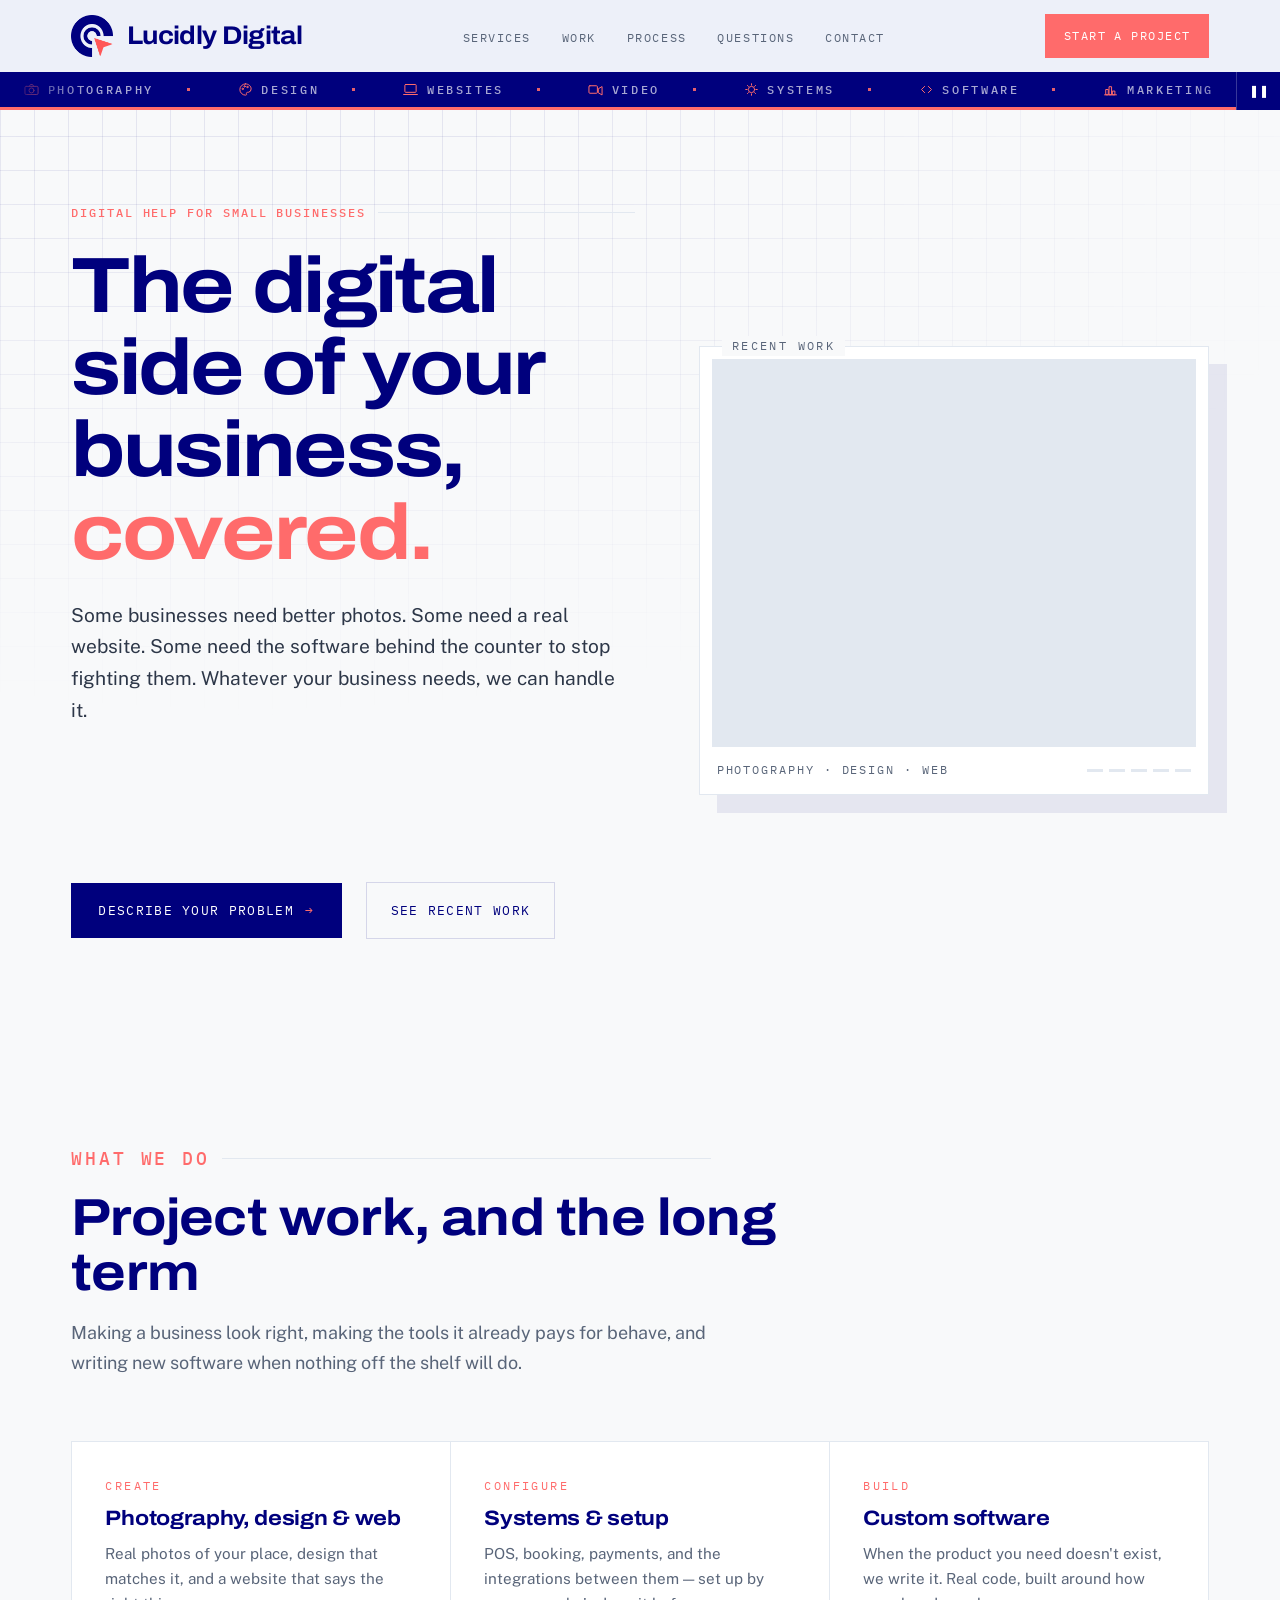
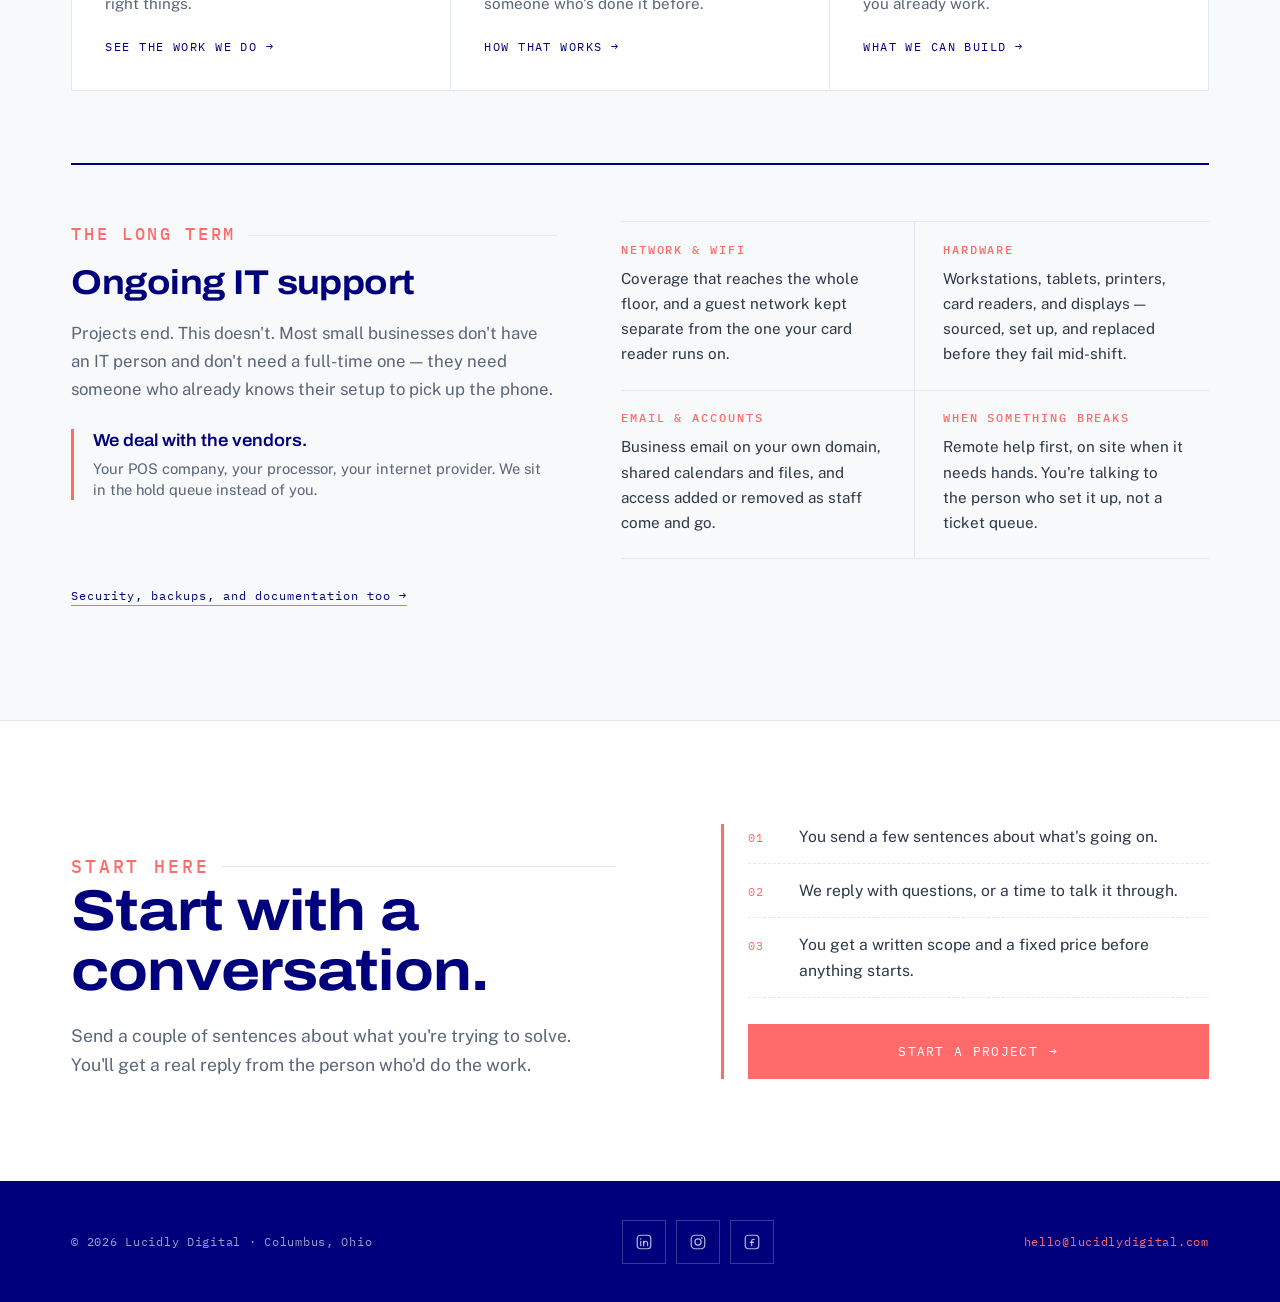
==== commit 91de8ac8: "Audit: readable text, heading order, pause control, tap targets No text under 12px, muted grey darke" ====
--- a/index.html
+++ b/index.html
@@ -53,10 +53,10 @@
                 <li><a href="process.html">Process</a></li>
                 <li><a href="faq.html">Questions</a></li>
                 <li><a href="contact.html">Contact</a></li>
-                <li class="mobile-cta"><a href="contact.html"><button type="button">Start a project</button></a></li>
+                <li class="mobile-cta"><a href="contact.html">Start a project</a></li>
             </ul>
 
-            <a href="contact.html"><button class="nav-cta" type="button">Start a project</button></a>
+            <a href="contact.html" class="nav-cta">Start a project</a>
         </div>
 
             <div class="ticker" aria-hidden="true">
@@ -197,7 +197,7 @@
                         <li><span class="n">02</span><span>We reply with questions, or a time to talk it through.</span></li>
                         <li><span class="n">03</span><span>You get a written scope and a fixed price before anything starts.</span></li>
                     </ol>
-                    <a href="contact.html"><button class="btn btn-mark submit" type="button">Start a project <span aria-hidden="true">→</span></button></a>
+                    <a href="contact.html" class="btn btn-mark submit">Start a project <span aria-hidden="true">→</span></a>
                 </div>
             </div>
         </section>
--- a/styles.css
+++ b/styles.css
@@ -4,7 +4,7 @@
             --paper:    #F8F9FA;
             --mark:     #FF6B6B;
             --text:     #2D3748;
-            --muted:    #718096;
+            --muted:    #596579;   /* 5.6:1 on --paper; #718096 was 3.8:1 */
             --rule:     #E2E8F0;
             --card:     #FFFFFF;
 
@@ -52,7 +52,7 @@
 
         .eyebrow {
             font-family: var(--mono);
-            font-size: 0.7rem;
+            font-size: 0.75rem;
             font-weight: 500;
             letter-spacing: 0.16em;
             text-transform: uppercase;
@@ -94,7 +94,7 @@
         .band + .band { border-top: 1px solid var(--rule); }
 
         .band-head { max-width: 46rem; margin-bottom: clamp(2.5rem, 5vw, 4rem); }
-        .band-head h2 {
+        .band-head h1, .band-head h2 {
             font-size: clamp(2rem, 4.6vw, 3.25rem);
             margin-top: 1.1rem;
         }
@@ -169,7 +169,7 @@
         }
         .nav-links a {
             font-family: var(--mono);
-            font-size: 0.74rem;
+            font-size: 0.75rem;
             letter-spacing: 0.13em;
             text-transform: uppercase;
             color: var(--muted);
@@ -194,7 +194,7 @@
 
         .nav-cta {
             font-family: var(--mono);
-            font-size: 0.74rem;
+            font-size: 0.75rem;
             letter-spacing: 0.12em;
             text-transform: uppercase;
             background: var(--mark);
@@ -212,7 +212,7 @@
             border: 1px solid var(--ink-14);
             color: var(--ink);
             font-family: var(--mono);
-            font-size: 0.72rem;
+            font-size: 0.75rem;
             letter-spacing: 0.12em;
             text-transform: uppercase;
             padding: 0.6rem 0.85rem;
@@ -259,7 +259,7 @@
             gap: 0.55rem;
             padding-inline: 1.5rem;
             font-family: var(--mono);
-            font-size: 0.63rem;
+            font-size: 0.75rem;
             font-weight: 500;
             letter-spacing: 0.22em;
             text-transform: uppercase;
@@ -288,7 +288,7 @@
         @media (max-width: 600px) {
             .ticker { height: 32px; }
             .ticker::before, .ticker::after { width: 48px; }
-            .tick-item { font-size: 0.58rem; padding-inline: 1.1rem; }
+            .tick-item { font-size: 0.75rem; padding-inline: 1.1rem; }
             .tick-item::after { margin-left: 1.1rem; }
         }
 
@@ -430,7 +430,7 @@
             background: var(--paper);
             padding-inline: 0.6rem;
             font-family: var(--mono);
-            font-size: 0.62rem;
+            font-size: 0.75rem;
             letter-spacing: 0.2em;
             color: var(--muted);
         }
@@ -459,7 +459,7 @@
             gap: 1rem;
             padding: 0.85rem 0.3rem 0.15rem;
             font-family: var(--mono);
-            font-size: 0.64rem;
+            font-size: 0.75rem;
             letter-spacing: 0.16em;
             text-transform: uppercase;
             color: var(--muted);
@@ -501,12 +501,12 @@
         .cap:hover { background: #fff; }
         .cap-verb {
             font-family: var(--mono);
-            font-size: 0.68rem;
+            font-size: 0.75rem;
             letter-spacing: 0.2em;
             text-transform: uppercase;
             color: var(--mark);
         }
-        .cap h3 {
+        .cap h2, .cap h3 {
             font-size: 1.42rem;
             margin: 0.85rem 0 0.9rem;
         }
@@ -552,7 +552,7 @@
             gap: clamp(2rem, 5vw, 4.5rem);
             align-items: start;
         }
-        .support-lead h3 {
+        .support-lead h2, .support-lead h3 {
             font-size: clamp(1.6rem, 2.9vw, 2.15rem);
             margin-top: 1rem;
         }
@@ -593,9 +593,9 @@
         }
         .support-item:nth-child(odd) { border-right: 1px solid var(--rule); padding-right: 1.75rem; }
         .support-item:nth-child(even) { padding-left: 1.75rem; }
-        .support-item h4 {
-            font-family: var(--mono);
-            font-size: 0.68rem;
+        .support-item h3, .support-item h4 {
+            font-family: var(--mono);
+            font-size: 0.75rem;
             font-weight: 500;
             letter-spacing: 0.16em;
             text-transform: uppercase;
@@ -618,12 +618,12 @@
         .case:last-of-type { border-bottom: 1px solid var(--rule); }
         .case-meta .kind {
             font-family: var(--mono);
-            font-size: 0.68rem;
+            font-size: 0.75rem;
             letter-spacing: 0.18em;
             text-transform: uppercase;
             color: var(--mark);
         }
-        .case-meta h3 {
+        .case-meta h2, .case-meta h3 {
             font-size: 1.5rem;
             margin-top: 0.7rem;
         }
@@ -637,7 +637,7 @@
         .case-line { display: grid; grid-template-columns: 7.5rem 1fr; gap: 1.4rem; align-items: start; }
         .case-line dt {
             font-family: var(--mono);
-            font-size: 0.68rem;
+            font-size: 0.75rem;
             letter-spacing: 0.14em;
             text-transform: uppercase;
             color: var(--muted);
@@ -670,8 +670,8 @@
             margin-top: clamp(3rem, 6vw, 4.5rem);
             margin-bottom: 1.5rem;
         }
-        .gallery-head h3 { font-size: 1.3rem; }
-        .gallery-head span { font-family: var(--mono); font-size: 0.74rem; color: var(--muted); letter-spacing: 0.1em; }
+        .gallery-head h2, .gallery-head h3 { font-size: 1.3rem; }
+        .gallery-head span { font-family: var(--mono); font-size: 0.75rem; color: var(--muted); letter-spacing: 0.1em; }
 
         .gallery {
             display: grid;
@@ -708,7 +708,7 @@
             inset: auto 0 0 0;
             padding: 0.7rem;
             font-family: var(--mono);
-            font-size: 0.66rem;
+            font-size: 0.75rem;
             letter-spacing: 0.14em;
             color: #fff;
             opacity: 0;
@@ -723,7 +723,7 @@
 
         /* ---------- process ---------- */
         .process { background: var(--ink); color: #fff; }
-        .process .band-head h2 { color: #fff; }
+        .process .band-head h1, .process .band-head h2 { color: #fff; }
         .process .band-head p { color: rgba(255,255,255,0.72); }
         .process .eyebrow::after, .process .eyebrow::before { background: rgba(255,255,255,0.22); }
 
@@ -740,11 +740,11 @@
         }
         .step .num {
             font-family: var(--mono);
-            font-size: 0.72rem;
+            font-size: 0.75rem;
             letter-spacing: 0.2em;
             color: var(--mark);
         }
-        .step h3 {
+        .step h2, .step h3 {
             color: #fff;
             font-size: 1.22rem;
             margin: 1.1rem 0 0.75rem;
@@ -883,7 +883,7 @@
         .next-steps li:first-child { padding-top: 0; }
         .next-steps .n {
             font-family: var(--mono);
-            font-size: 0.72rem;
+            font-size: 0.75rem;
             letter-spacing: 0.12em;
             color: var(--mark);
         }
@@ -1009,7 +1009,7 @@
         .field label {
             display: block;
             font-family: var(--mono);
-            font-size: 0.7rem;
+            font-size: 0.75rem;
             letter-spacing: 0.14em;
             text-transform: uppercase;
             color: var(--ink);
@@ -1206,7 +1206,7 @@
         }
         .pager .lbl {
             font-family: var(--mono);
-            font-size: 0.68rem;
+            font-size: 0.75rem;
             letter-spacing: 0.18em;
             text-transform: uppercase;
             color: var(--mark);
@@ -1239,10 +1239,10 @@
             transition: background 0.25s ease, transform 0.25s ease;
         }
         .teaser:hover { transform: translateY(-3px); }
-        .teaser .cap-verb { font-family: var(--mono); font-size: 0.68rem; letter-spacing: 0.2em; text-transform: uppercase; color: var(--mark); }
+        .teaser .cap-verb { font-family: var(--mono); font-size: 0.75rem; letter-spacing: 0.2em; text-transform: uppercase; color: var(--mark); }
         .teaser h3 { font-size: 1.3rem; margin: 0.8rem 0 0.7rem; }
         .teaser p { color: var(--muted); font-size: 0.95rem; flex: 1; }
-        .teaser .go { margin-top: 1.3rem; font-family: var(--mono); font-size: 0.72rem; letter-spacing: 0.12em; text-transform: uppercase; color: var(--ink); }
+        .teaser .go { margin-top: 1.3rem; font-family: var(--mono); font-size: 0.75rem; letter-spacing: 0.12em; text-transform: uppercase; color: var(--ink); }
         .teaser:hover .go { color: var(--mark); }
 
 
@@ -1281,7 +1281,7 @@
             border-bottom: 1px dashed var(--rule); padding-bottom: 0.55rem;
         }
         .contact-aside .row span:last-child { color: var(--ink); text-align: right; }
-        .contact-aside h3 { font-size: 1.25rem; margin-bottom: 1.2rem; }
+        .contact-aside h2, .contact-aside h3 { font-size: 1.25rem; margin-bottom: 1.2rem; }
         .contact-aside .note { margin-top: 1.6rem; color: var(--muted); font-size: 0.95rem; }
 
         @media (max-width: 1024px) {
@@ -1293,3 +1293,65 @@
            (.band-head p / .page-head p / .support-lead > p otherwise win on specificity) */
         p.eyebrow { color: var(--mark); margin-top: 0; }
         .process p.eyebrow { color: var(--mark); }
+
+/* ---------- accessibility fixes (audit 2026-10) ----------
+   Kept together so the look above stays readable. */
+
+/* Tap targets: 44px. */
+.nav-burger { min-height: 44px; min-width: 44px; }
+/* Desktop only: under 861px the nav's own rule hides it. */
+@media (min-width: 861px) { .nav-cta { display: inline-flex; align-items: center; min-height: 44px; text-decoration: none; } }
+.brand { min-height: 44px; }
+.socials a { width: 44px; height: 44px; }
+.nav-links .mobile-cta a {
+    display: block;
+    width: 100%;
+    background: var(--mark);
+    color: #fff;
+    border: 0;
+    padding: 1rem;
+    text-align: center;
+    text-decoration: none;
+    font-family: var(--mono);
+    font-size: 0.8rem;
+    letter-spacing: 0.12em;
+    text-transform: uppercase;
+}
+
+/* thank-you's card heading was an h3 at the browser's h3 size. */
+.contact-card h2 { font-size: 1.17em; }
+
+/* The closed mobile menu is only slid off-screen; hide it from Tab and
+   screen readers too, after the slide finishes. */
+@media (max-width: 860px) {
+    .nav-links { visibility: hidden; transition: transform 0.35s cubic-bezier(0.2, 0.8, 0.3, 1), visibility 0s linear 0.35s; }
+    .nav-links.open { visibility: visible; transition-delay: 0s; }
+}
+
+/* Ticker pause (WCAG 2.2.2: anything moving for over 5 seconds needs one). */
+.ticker-pause {
+    position: absolute;
+    right: 0;
+    bottom: 0;
+    height: 38px;            /* the ticker's own height; it sits on the ticker's right end */
+    z-index: 3;
+    width: 44px;
+    display: grid;
+    place-items: center;
+    background: var(--ink);
+    color: #fff;
+    border: 0;
+    border-left: 1px solid rgba(255,255,255,0.22);
+    font-size: 0.75rem;
+    cursor: pointer;
+}
+.ticker-pause:hover { background: #000063; }
+@media (max-width: 600px) { .ticker-pause { height: 32px; } }
+.ticker.is-paused .ticker-track { animation-play-state: paused; }
+@media (prefers-reduced-motion: reduce) {
+    .ticker-track { animation: none !important; }
+    .ticker-pause { display: none; }
+}
+
+/* iOS ignores overflow:hidden on body; the lightbox pins it instead. */
+body.is-locked { position: fixed; left: 0; right: 0; overflow: hidden; }
